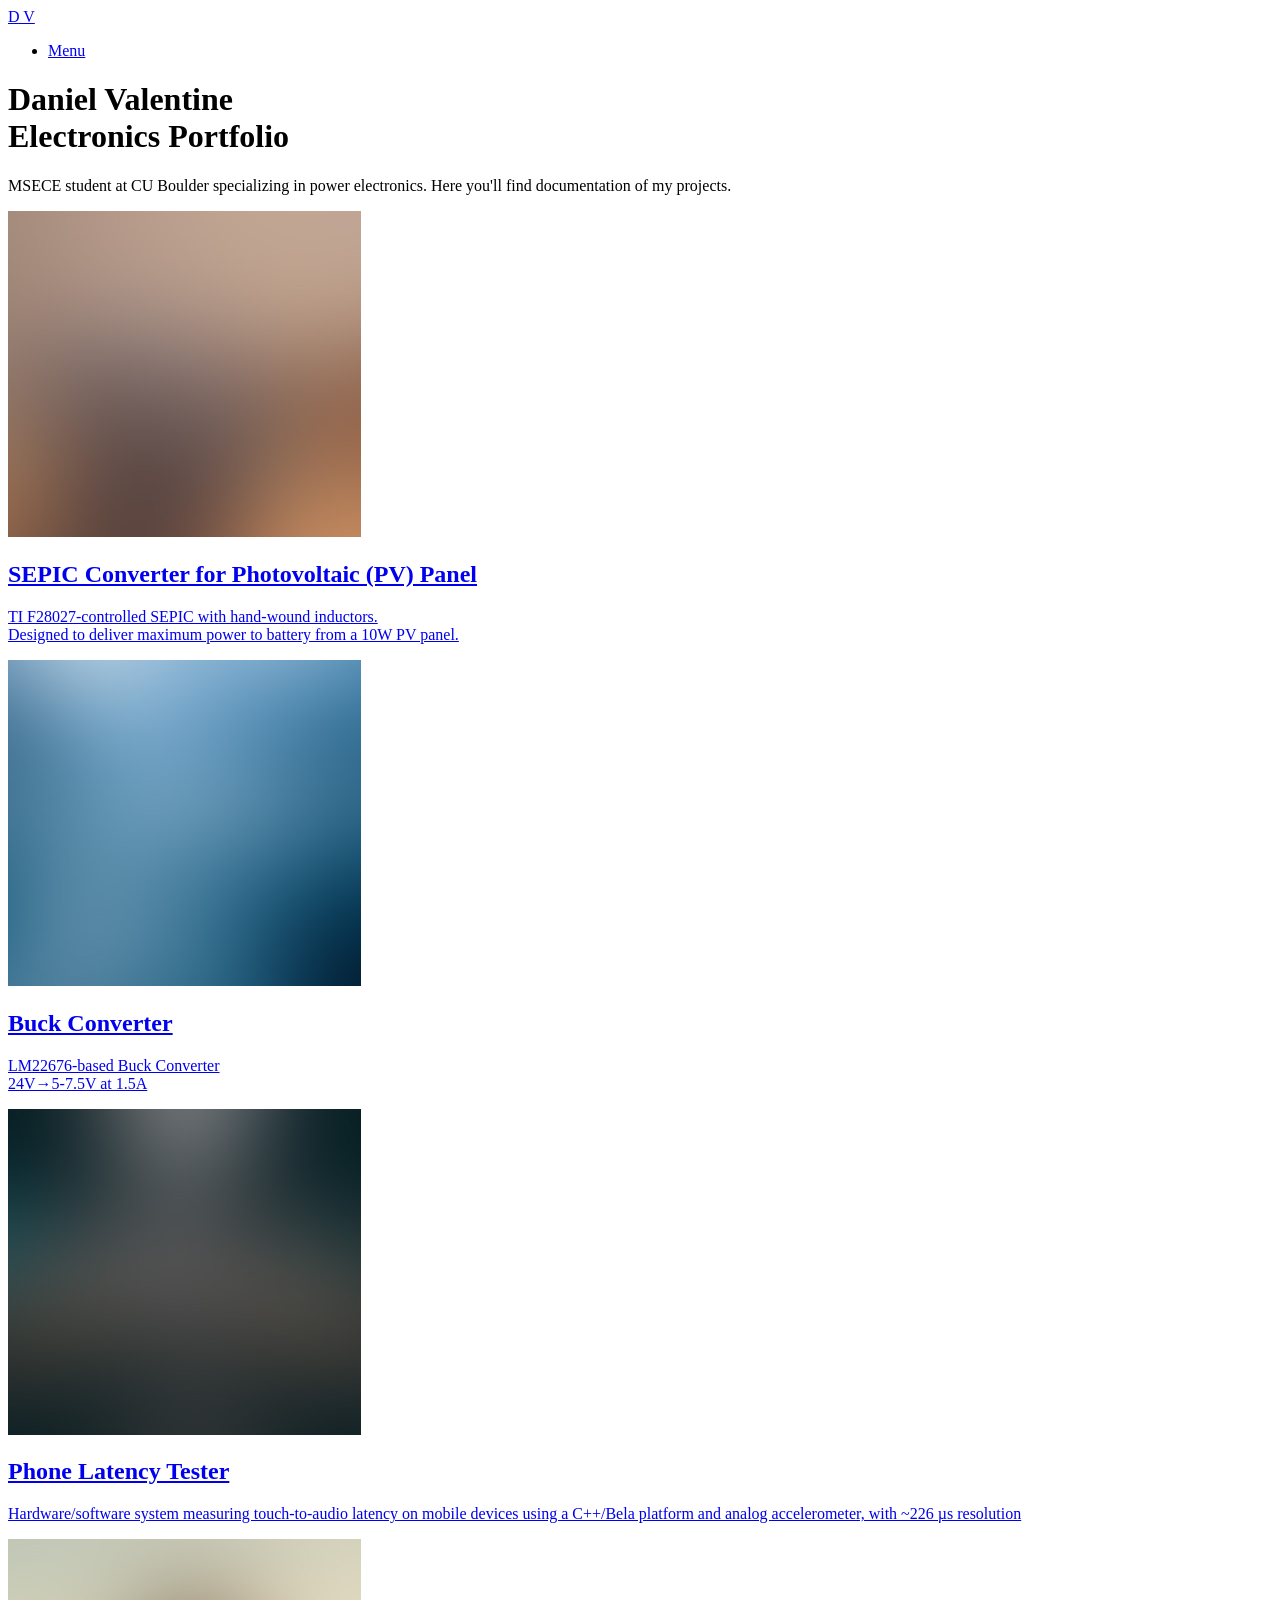
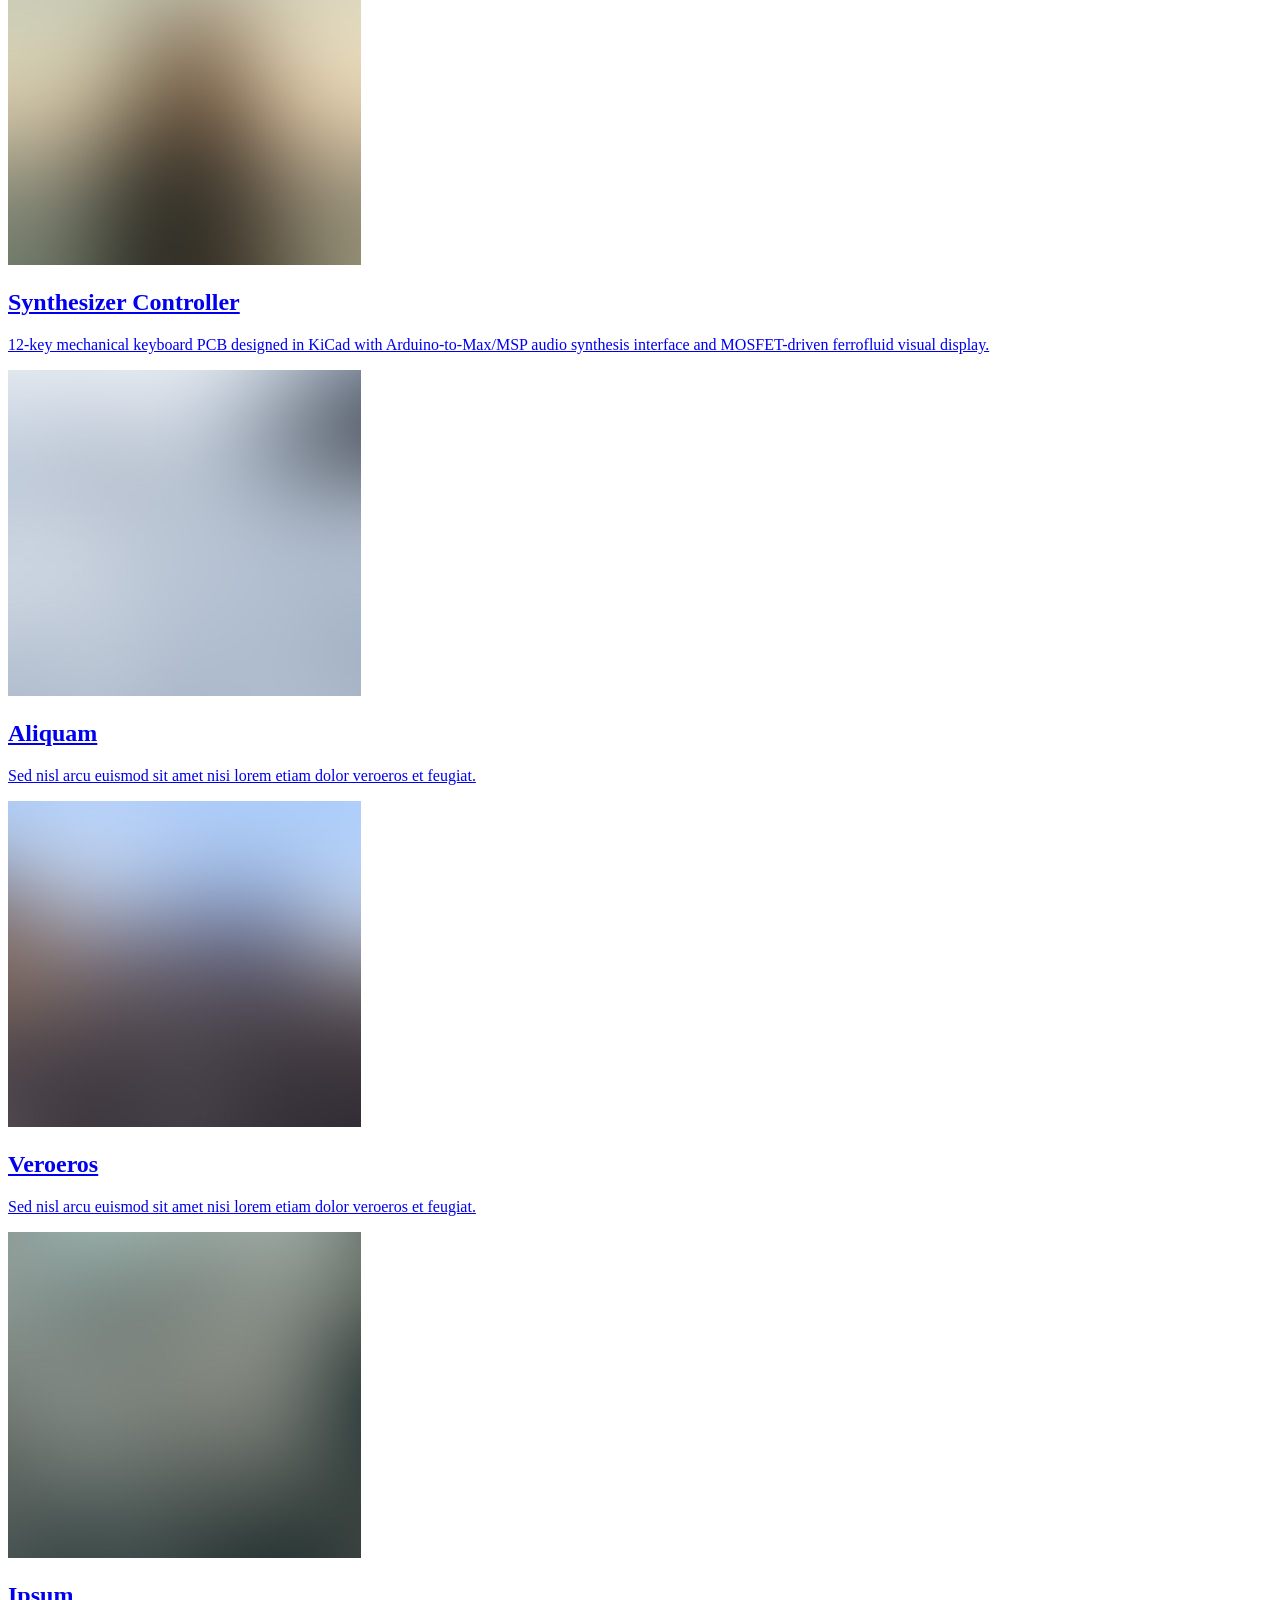
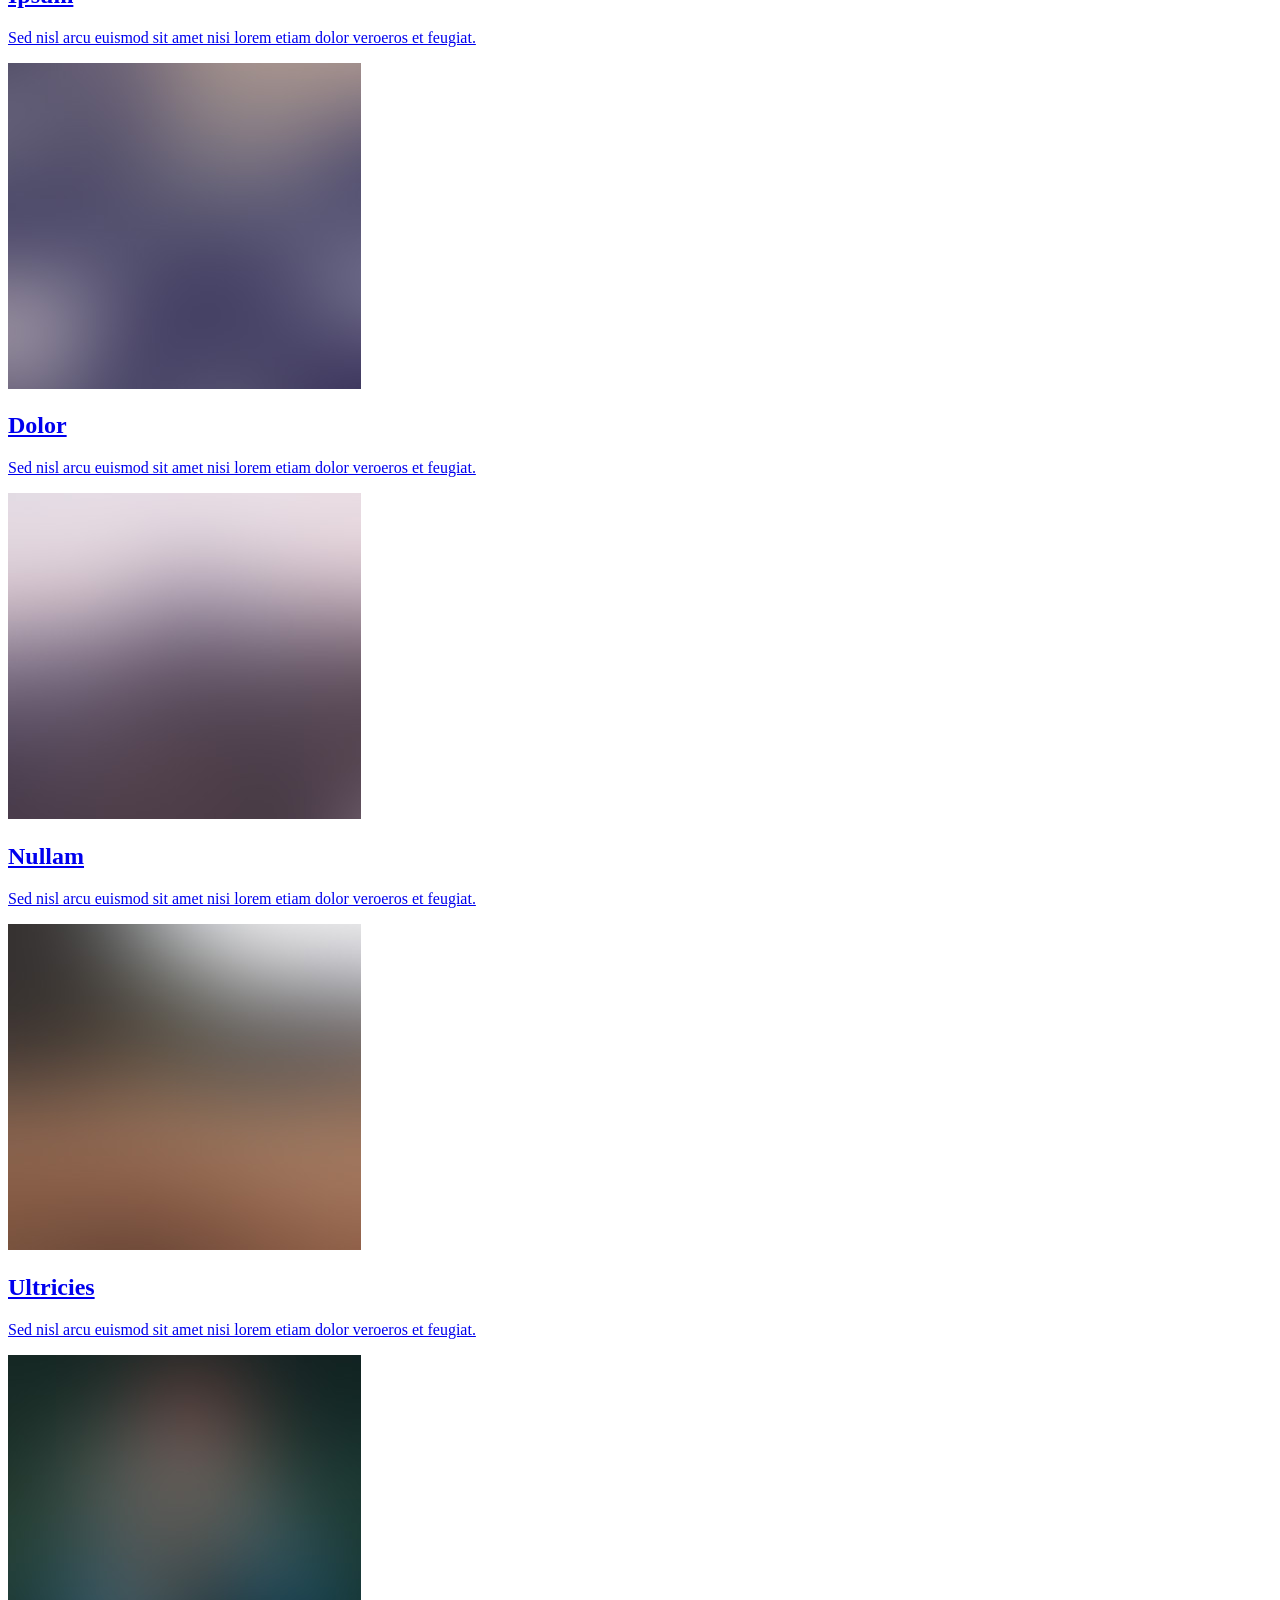
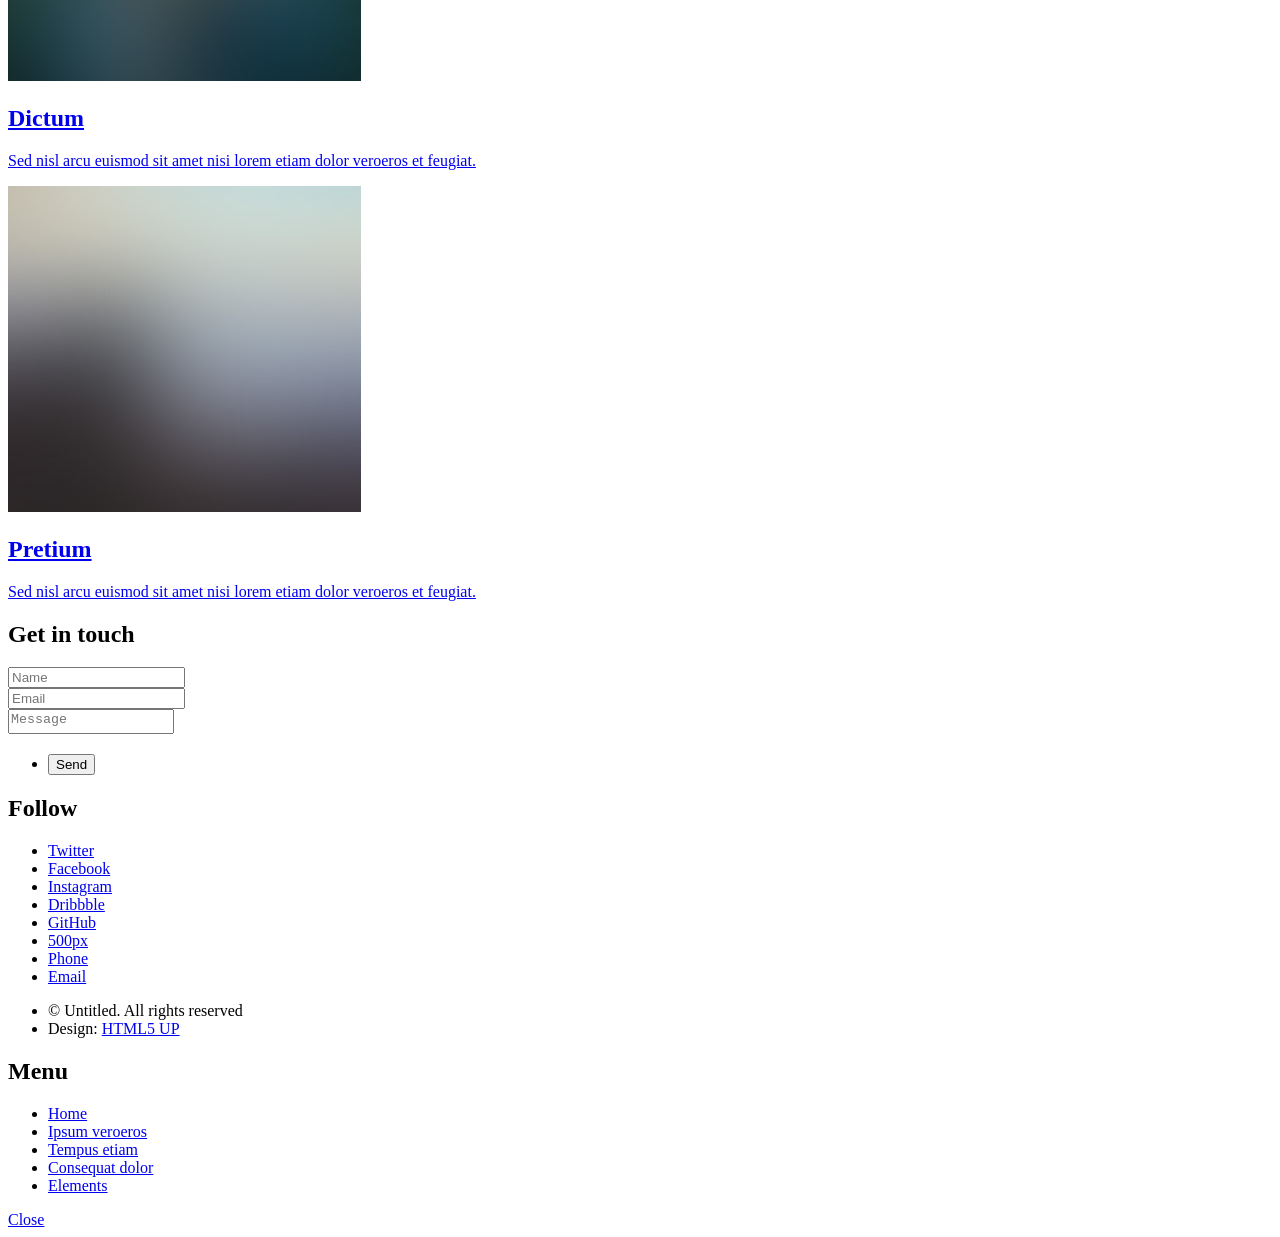
==== index.html @ 16a1fbe6 "Update index.html" ====
<!DOCTYPE HTML>
<!--
	Phantom by HTML5 UP
	html5up.net | @ajlkn
	Free for personal and commercial use under the CCA 3.0 license (html5up.net/license)
-->
<html>
	<head>
		<title>Daniel Valentine | Electronics Portfolio</title>
		<meta charset="utf-8" />
		<meta name="viewport" content="width=device-width, initial-scale=1, user-scalable=no" />
		<link rel="stylesheet" href="assets/css/main.css" />
		<noscript><link rel="stylesheet" href="assets/css/noscript.css" /></noscript>
	</head>
	<body class="is-preload">
		<!-- Wrapper -->
			<div id="wrapper">

				<!-- Header -->
					<header id="header">
						<div class="inner">

							<!-- Logo -->
								<a href="index.html" class="logo">
  									  <span class="title">D V</span>
								</a>
							<!-- Nav -->
								<nav>
									<ul>
										<li><a href="#menu">Menu</a></li>
									</ul>
								</nav>

						</div>
					</header>

				<!-- Menu -->
					<nav id="menu">
						<h2>Menu</h2>
						<ul>
							<li><a href="index.html">Home</a></li>
							<li><a href="generic.html">Ipsum veroeros</a></li>
							<li><a href="generic.html">Tempus etiam</a></li>
							<li><a href="generic.html">Consequat dolor</a></li>
							<li><a href="elements.html">Elements</a></li>
						</ul>
					</nav>

				<!-- Main -->
					<div id="main">
						<div class="inner">
							<header>
								<h1>Daniel Valentine <br />Electronics Portfolio</h1>
								<p>MSECE student at CU Boulder specializing in power electronics. Here you'll find documentation of my projects.</p>
							</header>
							<section class="tiles">
								<article class="style1">
									<span class="image">
										<img src="images/pic01.jpg" alt="" />
									</span>
									<a href="generic.html">
										<h2>SEPIC Converter for Photovoltaic (PV) Panel</h2>
										<div class="content">
											<p>TI F28027-controlled SEPIC with hand-wound inductors. <br />Designed to deliver maximum power to battery from a 10W PV panel.</p>
										</div>
									</a>
								</article>
								<article class="style2">
									<span class="image">
										<img src="images/pic02.jpg" alt="" />
									</span>
									<a href="sepic.html">
										<h2>Buck Converter</h2>
										<div class="content">
											<p>LM22676-based Buck Converter <br />24V→5-7.5V at 1.5A</p>
										</div>
									</a>
								</article>
								<article class="style3">
									<span class="image">
										<img src="images/pic03.jpg" alt="" />
									</span>
									<a href="generic.html">
										<h2>Phone Latency Tester</h2>
										<div class="content">
											<p>Hardware/software system measuring touch-to-audio latency on mobile devices using a C++/Bela platform and analog accelerometer, with ~226 µs resolution</p>
										</div>
									</a>
								</article>
								<article class="style4">
									<span class="image">
										<img src="images/pic04.jpg" alt="" />
									</span>
									<a href="generic.html">
										<h2>Synthesizer Controller</h2>
										<div class="content">
											<p>12-key mechanical keyboard PCB designed in KiCad with Arduino-to-Max/MSP audio synthesis interface and MOSFET-driven ferrofluid visual display.</p>
										</div>
									</a>
								</article>
								<article class="style5">
									<span class="image">
										<img src="images/pic05.jpg" alt="" />
									</span>
									<a href="generic.html">
										<h2>Aliquam</h2>
										<div class="content">
											<p>Sed nisl arcu euismod sit amet nisi lorem etiam dolor veroeros et feugiat.</p>
										</div>
									</a>
								</article>
								<article class="style6">
									<span class="image">
										<img src="images/pic06.jpg" alt="" />
									</span>
									<a href="generic.html">
										<h2>Veroeros</h2>
										<div class="content">
											<p>Sed nisl arcu euismod sit amet nisi lorem etiam dolor veroeros et feugiat.</p>
										</div>
									</a>
								</article>
								<article class="style2">
									<span class="image">
										<img src="images/pic07.jpg" alt="" />
									</span>
									<a href="generic.html">
										<h2>Ipsum</h2>
										<div class="content">
											<p>Sed nisl arcu euismod sit amet nisi lorem etiam dolor veroeros et feugiat.</p>
										</div>
									</a>
								</article>
								<article class="style3">
									<span class="image">
										<img src="images/pic08.jpg" alt="" />
									</span>
									<a href="generic.html">
										<h2>Dolor</h2>
										<div class="content">
											<p>Sed nisl arcu euismod sit amet nisi lorem etiam dolor veroeros et feugiat.</p>
										</div>
									</a>
								</article>
								<article class="style1">
									<span class="image">
										<img src="images/pic09.jpg" alt="" />
									</span>
									<a href="generic.html">
										<h2>Nullam</h2>
										<div class="content">
											<p>Sed nisl arcu euismod sit amet nisi lorem etiam dolor veroeros et feugiat.</p>
										</div>
									</a>
								</article>
								<article class="style5">
									<span class="image">
										<img src="images/pic10.jpg" alt="" />
									</span>
									<a href="generic.html">
										<h2>Ultricies</h2>
										<div class="content">
											<p>Sed nisl arcu euismod sit amet nisi lorem etiam dolor veroeros et feugiat.</p>
										</div>
									</a>
								</article>
								<article class="style6">
									<span class="image">
										<img src="images/pic11.jpg" alt="" />
									</span>
									<a href="generic.html">
										<h2>Dictum</h2>
										<div class="content">
											<p>Sed nisl arcu euismod sit amet nisi lorem etiam dolor veroeros et feugiat.</p>
										</div>
									</a>
								</article>
								<article class="style4">
									<span class="image">
										<img src="images/pic12.jpg" alt="" />
									</span>
									<a href="generic.html">
										<h2>Pretium</h2>
										<div class="content">
											<p>Sed nisl arcu euismod sit amet nisi lorem etiam dolor veroeros et feugiat.</p>
										</div>
									</a>
								</article>
							</section>
						</div>
					</div>

				<!-- Footer -->
					<footer id="footer">
						<div class="inner">
							<section>
								<h2>Get in touch</h2>
								<form method="post" action="#">
									<div class="fields">
										<div class="field half">
											<input type="text" name="name" id="name" placeholder="Name" />
										</div>
										<div class="field half">
											<input type="email" name="email" id="email" placeholder="Email" />
										</div>
										<div class="field">
											<textarea name="message" id="message" placeholder="Message"></textarea>
										</div>
									</div>
									<ul class="actions">
										<li><input type="submit" value="Send" class="primary" /></li>
									</ul>
								</form>
							</section>
							<section>
								<h2>Follow</h2>
								<ul class="icons">
									<li><a href="#" class="icon brands style2 fa-twitter"><span class="label">Twitter</span></a></li>
									<li><a href="#" class="icon brands style2 fa-facebook-f"><span class="label">Facebook</span></a></li>
									<li><a href="#" class="icon brands style2 fa-instagram"><span class="label">Instagram</span></a></li>
									<li><a href="#" class="icon brands style2 fa-dribbble"><span class="label">Dribbble</span></a></li>
									<li><a href="#" class="icon brands style2 fa-github"><span class="label">GitHub</span></a></li>
									<li><a href="#" class="icon brands style2 fa-500px"><span class="label">500px</span></a></li>
									<li><a href="#" class="icon solid style2 fa-phone"><span class="label">Phone</span></a></li>
									<li><a href="#" class="icon solid style2 fa-envelope"><span class="label">Email</span></a></li>
								</ul>
							</section>
							<ul class="copyright">
								<li>&copy; Untitled. All rights reserved</li><li>Design: <a href="http://html5up.net">HTML5 UP</a></li>
							</ul>
						</div>
					</footer>

			</div>

		<!-- Scripts -->
			<script src="assets/js/jquery.min.js"></script>
			<script src="assets/js/browser.min.js"></script>
			<script src="assets/js/breakpoints.min.js"></script>
			<script src="assets/js/util.js"></script>
			<script src="assets/js/main.js"></script>

	</body>
</html>
---- assets/css/main.css ----
@import url(fontawesome-all.min.css);
@import url("https://fonts.googleapis.com/css?family=Source+Sans+Pro:300,700,900");

/*
	Phantom by HTML5 UP
	html5up.net | @ajlkn
	Free for personal and commercial use under the CCA 3.0 license (html5up.net/license)
*/

html, body, div, span, applet, object,
iframe, h1, h2, h3, h4, h5, h6, p, blockquote,
pre, a, abbr, acronym, address, big, cite,
code, del, dfn, em, img, ins, kbd, q, s, samp,
small, strike, strong, sub, sup, tt, var, b,
u, i, center, dl, dt, dd, ol, ul, li, fieldset,
form, label, legend, table, caption, tbody,
tfoot, thead, tr, th, td, article, aside,
canvas, details, embed, figure, figcaption,
footer, header, hgroup, menu, nav, output, ruby,
section, summary, time, mark, audio, video {
	margin: 0;
	padding: 0;
	border: 0;
	font-size: 100%;
	font: inherit;
	vertical-align: baseline;}

article, aside, details, figcaption, figure,
footer, header, hgroup, menu, nav, section {
	display: block;}

body {
	line-height: 1;
}

ol, ul {
	list-style: none;
}

blockquote, q {
	quotes: none;
}

	blockquote:before, blockquote:after, q:before, q:after {
		content: '';
		content: none;
	}

table {
	border-collapse: collapse;
	border-spacing: 0;
}

body {
	-webkit-text-size-adjust: none;
}

mark {
	background-color: transparent;
	color: inherit;
}

input::-moz-focus-inner {
	border: 0;
	padding: 0;
}

input, select, textarea {
	-moz-appearance: none;
	-webkit-appearance: none;
	-ms-appearance: none;
	appearance: none;
}

/* Basic */

	@-ms-viewport {
		width: device-width;
	}

	body {
		-ms-overflow-style: scrollbar;
	}

	@media screen and (max-width: 480px) {

		html, body {
			min-width: 320px;
		}

	}

	html {
		box-sizing: border-box;
	}

	*, *:before, *:after {
		box-sizing: inherit;
	}

	body {
		background: #ffffff;
	}

		body.is-preload *, body.is-preload *:before, body.is-preload *:after {
			-moz-animation: none !important;
			-webkit-animation: none !important;
			-ms-animation: none !important;
			animation: none !important;
			-moz-transition: none !important;
			-webkit-transition: none !important;
			-ms-transition: none !important;
			transition: none !important;
		}

/* Type */

	body, input, select, textarea {
		color: #585858;
		font-family: "Source Sans Pro", Helvetica, sans-serif;
		font-size: 16pt;
		font-weight: 300;
		line-height: 1.75;
	}

		@media screen and (max-width: 1680px) {

			body, input, select, textarea {
				font-size: 14pt;
			}

		}

		@media screen and (max-width: 1280px) {

			body, input, select, textarea {
				font-size: 12pt;
			}

		}

	a {
		-moz-transition: border-bottom-color 0.2s ease, color 0.2s ease;
		-webkit-transition: border-bottom-color 0.2s ease, color 0.2s ease;
		-ms-transition: border-bottom-color 0.2s ease, color 0.2s ease;
		transition: border-bottom-color 0.2s ease, color 0.2s ease;
		text-decoration: none;
		color: #585858;
		border-bottom: dotted 1px rgba(88, 88, 88, 0.5);
	}

		a:hover {
			border-bottom-color: transparent;
			color: #f2849e !important;
		}

	strong, b {
		font-weight: 900;
	}

	em, i {
		font-style: italic;
	}

	p {
		margin: 0 0 2em 0;
	}

	h1 {
		font-size: 2.75em;
		font-weight: 700;
		line-height: 1.3;
		margin: 0 0 1em 0;
		letter-spacing: -0.035em;
	}

		h1 a {
			color: inherit;
		}

		@media screen and (max-width: 736px) {

			h1 {
				font-size: 2em;
				margin: 0 0 1em 0;
			}

		}

		@media screen and (max-width: 360px) {

			h1 {
				font-size: 1.75em;
			}

		}

	h2, h3, h4, h5, h6 {
		font-weight: 900;
		line-height: 1.5;
		margin: 0 0 2em 0;
		text-transform: uppercase;
		letter-spacing: 0.35em;
	}

		h2 a, h3 a, h4 a, h5 a, h6 a {
			color: inherit;
		}

	h2 {
		font-size: 1.1em;
	}

	h3 {
		font-size: 1em;
	}

	h4 {
		font-size: 0.8em;
	}

	h5 {
		font-size: 0.8em;
	}

	h6 {
		font-size: 0.8em;
	}

	@media screen and (max-width: 980px) {

		h1 br, h2 br, h3 br, h4 br, h5 br, h6 br {
			display: none;
		}

	}

	@media screen and (max-width: 736px) {

		h2 {
			font-size: 1em;
		}

		h3 {
			font-size: 0.8em;
		}

	}

	sub {
		font-size: 0.8em;
		position: relative;
		top: 0.5em;
	}

	sup {
		font-size: 0.8em;
		position: relative;
		top: -0.5em;
	}

	blockquote {
		border-left: solid 4px #c9c9c9;
		font-style: italic;
		margin: 0 0 2em 0;
		padding: 0.5em 0 0.5em 2em;
	}

	code {
		background: rgba(144, 144, 144, 0.075);
		border-radius: 4px;
		border: solid 1px #c9c9c9;
		font-family: "Courier New", monospace;
		font-size: 0.9em;
		margin: 0 0.25em;
		padding: 0.25em 0.65em;
	}

	pre {
		-webkit-overflow-scrolling: touch;
		font-family: "Courier New", monospace;
		font-size: 0.9em;
		margin: 0 0 2em 0;
	}

		pre code {
			display: block;
			line-height: 1.75;
			padding: 1em 1.5em;
			overflow-x: auto;
		}

	hr {
		border: 0;
		border-bottom: solid 1px #c9c9c9;
		margin: 2em 0;
	}

		hr.major {
			margin: 3em 0;
		}

	.align-left {
		text-align: left;
	}

	.align-center {
		text-align: center;
	}

	.align-right {
		text-align: right;
	}

/* Row */

	.row {
		display: flex;
		flex-wrap: wrap;
		box-sizing: border-box;
		align-items: stretch;
	}

		.row > * {
			box-sizing: border-box;
		}

		.row.gtr-uniform > * > :last-child {
			margin-bottom: 0;
		}

		.row.aln-left {
			justify-content: flex-start;
		}

		.row.aln-center {
			justify-content: center;
		}

		.row.aln-right {
			justify-content: flex-end;
		}

		.row.aln-top {
			align-items: flex-start;
		}

		.row.aln-middle {
			align-items: center;
		}

		.row.aln-bottom {
			align-items: flex-end;
		}

		.row > .imp {
			order: -1;
		}

		.row > .col-1 {
			width: 8.33333%;
		}

		.row > .off-1 {
			margin-left: 8.33333%;
		}

		.row > .col-2 {
			width: 16.66667%;
		}

		.row > .off-2 {
			margin-left: 16.66667%;
		}

		.row > .col-3 {
			width: 25%;
		}

		.row > .off-3 {
			margin-left: 25%;
		}

		.row > .col-4 {
			width: 33.33333%;
		}

		.row > .off-4 {
			margin-left: 33.33333%;
		}

		.row > .col-5 {
			width: 41.66667%;
		}

		.row > .off-5 {
			margin-left: 41.66667%;
		}

		.row > .col-6 {
			width: 50%;
		}

		.row > .off-6 {
			margin-left: 50%;
		}

		.row > .col-7 {
			width: 58.33333%;
		}

		.row > .off-7 {
			margin-left: 58.33333%;
		}

		.row > .col-8 {
			width: 66.66667%;
		}

		.row > .off-8 {
			margin-left: 66.66667%;
		}

		.row > .col-9 {
			width: 75%;
		}

		.row > .off-9 {
			margin-left: 75%;
		}

		.row > .col-10 {
			width: 83.33333%;
		}

		.row > .off-10 {
			margin-left: 83.33333%;
		}

		.row > .col-11 {
			width: 91.66667%;
		}

		.row > .off-11 {
			margin-left: 91.66667%;
		}

		.row > .col-12 {
			width: 100%;
		}

		.row > .off-12 {
			margin-left: 100%;
		}

		.row.gtr-0 {
			margin-top: 0;
			margin-left: 0em;
		}

			.row.gtr-0 > * {
				padding: 0 0 0 0em;
			}

			.row.gtr-0.gtr-uniform {
				margin-top: 0em;
			}

				.row.gtr-0.gtr-uniform > * {
					padding-top: 0em;
				}

		.row.gtr-25 {
			margin-top: 0;
			margin-left: -0.5em;
		}

			.row.gtr-25 > * {
				padding: 0 0 0 0.5em;
			}

			.row.gtr-25.gtr-uniform {
				margin-top: -0.5em;
			}

				.row.gtr-25.gtr-uniform > * {
					padding-top: 0.5em;
				}

		.row.gtr-50 {
			margin-top: 0;
			margin-left: -1em;
		}

			.row.gtr-50 > * {
				padding: 0 0 0 1em;
			}

			.row.gtr-50.gtr-uniform {
				margin-top: -1em;
			}

				.row.gtr-50.gtr-uniform > * {
					padding-top: 1em;
				}

		.row {
			margin-top: 0;
			margin-left: -2em;
		}

			.row > * {
				padding: 0 0 0 2em;
			}

			.row.gtr-uniform {
				margin-top: -2em;
			}

				.row.gtr-uniform > * {
					padding-top: 2em;
				}

		.row.gtr-150 {
			margin-top: 0;
			margin-left: -3em;
		}

			.row.gtr-150 > * {
				padding: 0 0 0 3em;
			}

			.row.gtr-150.gtr-uniform {
				margin-top: -3em;
			}

				.row.gtr-150.gtr-uniform > * {
					padding-top: 3em;
				}

		.row.gtr-200 {
			margin-top: 0;
			margin-left: -4em;
		}

			.row.gtr-200 > * {
				padding: 0 0 0 4em;
			}

			.row.gtr-200.gtr-uniform {
				margin-top: -4em;
			}

				.row.gtr-200.gtr-uniform > * {
					padding-top: 4em;
				}

		@media screen and (max-width: 1680px) {

			.row {
				display: flex;
				flex-wrap: wrap;
				box-sizing: border-box;
				align-items: stretch;
			}

				.row > * {
					box-sizing: border-box;
				}

				.row.gtr-uniform > * > :last-child {
					margin-bottom: 0;
				}

				.row.aln-left {
					justify-content: flex-start;
				}

				.row.aln-center {
					justify-content: center;
				}

				.row.aln-right {
					justify-content: flex-end;
				}

				.row.aln-top {
					align-items: flex-start;
				}

				.row.aln-middle {
					align-items: center;
				}

				.row.aln-bottom {
					align-items: flex-end;
				}

				.row > .imp-xlarge {
					order: -1;
				}

				.row > .col-1-xlarge {
					width: 8.33333%;
				}

				.row > .off-1-xlarge {
					margin-left: 8.33333%;
				}

				.row > .col-2-xlarge {
					width: 16.66667%;
				}

				.row > .off-2-xlarge {
					margin-left: 16.66667%;
				}

				.row > .col-3-xlarge {
					width: 25%;
				}

				.row > .off-3-xlarge {
					margin-left: 25%;
				}

				.row > .col-4-xlarge {
					width: 33.33333%;
				}

				.row > .off-4-xlarge {
					margin-left: 33.33333%;
				}

				.row > .col-5-xlarge {
					width: 41.66667%;
				}

				.row > .off-5-xlarge {
					margin-left: 41.66667%;
				}

				.row > .col-6-xlarge {
					width: 50%;
				}

				.row > .off-6-xlarge {
					margin-left: 50%;
				}

				.row > .col-7-xlarge {
					width: 58.33333%;
				}

				.row > .off-7-xlarge {
					margin-left: 58.33333%;
				}

				.row > .col-8-xlarge {
					width: 66.66667%;
				}

				.row > .off-8-xlarge {
					margin-left: 66.66667%;
				}

				.row > .col-9-xlarge {
					width: 75%;
				}

				.row > .off-9-xlarge {
					margin-left: 75%;
				}

				.row > .col-10-xlarge {
					width: 83.33333%;
				}

				.row > .off-10-xlarge {
					margin-left: 83.33333%;
				}

				.row > .col-11-xlarge {
					width: 91.66667%;
				}

				.row > .off-11-xlarge {
					margin-left: 91.66667%;
				}

				.row > .col-12-xlarge {
					width: 100%;
				}

				.row > .off-12-xlarge {
					margin-left: 100%;
				}

				.row.gtr-0 {
					margin-top: 0;
					margin-left: 0em;
				}

					.row.gtr-0 > * {
						padding: 0 0 0 0em;
					}

					.row.gtr-0.gtr-uniform {
						margin-top: 0em;
					}

						.row.gtr-0.gtr-uniform > * {
							padding-top: 0em;
						}

				.row.gtr-25 {
					margin-top: 0;
					margin-left: -0.5em;
				}

					.row.gtr-25 > * {
						padding: 0 0 0 0.5em;
					}

					.row.gtr-25.gtr-uniform {
						margin-top: -0.5em;
					}

						.row.gtr-25.gtr-uniform > * {
							padding-top: 0.5em;
						}

				.row.gtr-50 {
					margin-top: 0;
					margin-left: -1em;
				}

					.row.gtr-50 > * {
						padding: 0 0 0 1em;
					}

					.row.gtr-50.gtr-uniform {
						margin-top: -1em;
					}

						.row.gtr-50.gtr-uniform > * {
							padding-top: 1em;
						}

				.row {
					margin-top: 0;
					margin-left: -2em;
				}

					.row > * {
						padding: 0 0 0 2em;
					}

					.row.gtr-uniform {
						margin-top: -2em;
					}

						.row.gtr-uniform > * {
							padding-top: 2em;
						}

				.row.gtr-150 {
					margin-top: 0;
					margin-left: -3em;
				}

					.row.gtr-150 > * {
						padding: 0 0 0 3em;
					}

					.row.gtr-150.gtr-uniform {
						margin-top: -3em;
					}

						.row.gtr-150.gtr-uniform > * {
							padding-top: 3em;
						}

				.row.gtr-200 {
					margin-top: 0;
					margin-left: -4em;
				}

					.row.gtr-200 > * {
						padding: 0 0 0 4em;
					}

					.row.gtr-200.gtr-uniform {
						margin-top: -4em;
					}

						.row.gtr-200.gtr-uniform > * {
							padding-top: 4em;
						}

		}

		@media screen and (max-width: 1280px) {

			.row {
				display: flex;
				flex-wrap: wrap;
				box-sizing: border-box;
				align-items: stretch;
			}

				.row > * {
					box-sizing: border-box;
				}

				.row.gtr-uniform > * > :last-child {
					margin-bottom: 0;
				}

				.row.aln-left {
					justify-content: flex-start;
				}

				.row.aln-center {
					justify-content: center;
				}

				.row.aln-right {
					justify-content: flex-end;
				}

				.row.aln-top {
					align-items: flex-start;
				}

				.row.aln-middle {
					align-items: center;
				}

				.row.aln-bottom {
					align-items: flex-end;
				}

				.row > .imp-large {
					order: -1;
				}

				.row > .col-1-large {
					width: 8.33333%;
				}

				.row > .off-1-large {
					margin-left: 8.33333%;
				}

				.row > .col-2-large {
					width: 16.66667%;
				}

				.row > .off-2-large {
					margin-left: 16.66667%;
				}

				.row > .col-3-large {
					width: 25%;
				}

				.row > .off-3-large {
					margin-left: 25%;
				}

				.row > .col-4-large {
					width: 33.33333%;
				}

				.row > .off-4-large {
					margin-left: 33.33333%;
				}

				.row > .col-5-large {
					width: 41.66667%;
				}

				.row > .off-5-large {
					margin-left: 41.66667%;
				}

				.row > .col-6-large {
					width: 50%;
				}

				.row > .off-6-large {
					margin-left: 50%;
				}

				.row > .col-7-large {
					width: 58.33333%;
				}

				.row > .off-7-large {
					margin-left: 58.33333%;
				}

				.row > .col-8-large {
					width: 66.66667%;
				}

				.row > .off-8-large {
					margin-left: 66.66667%;
				}

				.row > .col-9-large {
					width: 75%;
				}

				.row > .off-9-large {
					margin-left: 75%;
				}

				.row > .col-10-large {
					width: 83.33333%;
				}

				.row > .off-10-large {
					margin-left: 83.33333%;
				}

				.row > .col-11-large {
					width: 91.66667%;
				}

				.row > .off-11-large {
					margin-left: 91.66667%;
				}

				.row > .col-12-large {
					width: 100%;
				}

				.row > .off-12-large {
					margin-left: 100%;
				}

				.row.gtr-0 {
					margin-top: 0;
					margin-left: 0em;
				}

					.row.gtr-0 > * {
						padding: 0 0 0 0em;
					}

					.row.gtr-0.gtr-uniform {
						margin-top: 0em;
					}

						.row.gtr-0.gtr-uniform > * {
							padding-top: 0em;
						}

				.row.gtr-25 {
					margin-top: 0;
					margin-left: -0.5em;
				}

					.row.gtr-25 > * {
						padding: 0 0 0 0.5em;
					}

					.row.gtr-25.gtr-uniform {
						margin-top: -0.5em;
					}

						.row.gtr-25.gtr-uniform > * {
							padding-top: 0.5em;
						}

				.row.gtr-50 {
					margin-top: 0;
					margin-left: -1em;
				}

					.row.gtr-50 > * {
						padding: 0 0 0 1em;
					}

					.row.gtr-50.gtr-uniform {
						margin-top: -1em;
					}

						.row.gtr-50.gtr-uniform > * {
							padding-top: 1em;
						}

				.row {
					margin-top: 0;
					margin-left: -2em;
				}

					.row > * {
						padding: 0 0 0 2em;
					}

					.row.gtr-uniform {
						margin-top: -2em;
					}

						.row.gtr-uniform > * {
							padding-top: 2em;
						}

				.row.gtr-150 {
					margin-top: 0;
					margin-left: -3em;
				}

					.row.gtr-150 > * {
						padding: 0 0 0 3em;
					}

					.row.gtr-150.gtr-uniform {
						margin-top: -3em;
					}

						.row.gtr-150.gtr-uniform > * {
							padding-top: 3em;
						}

				.row.gtr-200 {
					margin-top: 0;
					margin-left: -4em;
				}

					.row.gtr-200 > * {
						padding: 0 0 0 4em;
					}

					.row.gtr-200.gtr-uniform {
						margin-top: -4em;
					}

						.row.gtr-200.gtr-uniform > * {
							padding-top: 4em;
						}

		}

		@media screen and (max-width: 980px) {

			.row {
				display: flex;
				flex-wrap: wrap;
				box-sizing: border-box;
				align-items: stretch;
			}

				.row > * {
					box-sizing: border-box;
				}

				.row.gtr-uniform > * > :last-child {
					margin-bottom: 0;
				}

				.row.aln-left {
					justify-content: flex-start;
				}

				.row.aln-center {
					justify-content: center;
				}

				.row.aln-right {
					justify-content: flex-end;
				}

				.row.aln-top {
					align-items: flex-start;
				}

				.row.aln-middle {
					align-items: center;
				}

				.row.aln-bottom {
					align-items: flex-end;
				}

				.row > .imp-medium {
					order: -1;
				}

				.row > .col-1-medium {
					width: 8.33333%;
				}

				.row > .off-1-medium {
					margin-left: 8.33333%;
				}

				.row > .col-2-medium {
					width: 16.66667%;
				}

				.row > .off-2-medium {
					margin-left: 16.66667%;
				}

				.row > .col-3-medium {
					width: 25%;
				}

				.row > .off-3-medium {
					margin-left: 25%;
				}

				.row > .col-4-medium {
					width: 33.33333%;
				}

				.row > .off-4-medium {
					margin-left: 33.33333%;
				}

				.row > .col-5-medium {
					width: 41.66667%;
				}

				.row > .off-5-medium {
					margin-left: 41.66667%;
				}

				.row > .col-6-medium {
					width: 50%;
				}

				.row > .off-6-medium {
					margin-left: 50%;
				}

				.row > .col-7-medium {
					width: 58.33333%;
				}

				.row > .off-7-medium {
					margin-left: 58.33333%;
				}

				.row > .col-8-medium {
					width: 66.66667%;
				}

				.row > .off-8-medium {
					margin-left: 66.66667%;
				}

				.row > .col-9-medium {
					width: 75%;
				}

				.row > .off-9-medium {
					margin-left: 75%;
				}

				.row > .col-10-medium {
					width: 83.33333%;
				}

				.row > .off-10-medium {
					margin-left: 83.33333%;
				}

				.row > .col-11-medium {
					width: 91.66667%;
				}

				.row > .off-11-medium {
					margin-left: 91.66667%;
				}

				.row > .col-12-medium {
					width: 100%;
				}

				.row > .off-12-medium {
					margin-left: 100%;
				}

				.row.gtr-0 {
					margin-top: 0;
					margin-left: 0em;
				}

					.row.gtr-0 > * {
						padding: 0 0 0 0em;
					}

					.row.gtr-0.gtr-uniform {
						margin-top: 0em;
					}

						.row.gtr-0.gtr-uniform > * {
							padding-top: 0em;
						}

				.row.gtr-25 {
					margin-top: 0;
					margin-left: -0.375em;
				}

					.row.gtr-25 > * {
						padding: 0 0 0 0.375em;
					}

					.row.gtr-25.gtr-uniform {
						margin-top: -0.375em;
					}

						.row.gtr-25.gtr-uniform > * {
							padding-top: 0.375em;
						}

				.row.gtr-50 {
					margin-top: 0;
					margin-left: -0.75em;
				}

					.row.gtr-50 > * {
						padding: 0 0 0 0.75em;
					}

					.row.gtr-50.gtr-uniform {
						margin-top: -0.75em;
					}

						.row.gtr-50.gtr-uniform > * {
							padding-top: 0.75em;
						}

				.row {
					margin-top: 0;
					margin-left: -1.5em;
				}

					.row > * {
						padding: 0 0 0 1.5em;
					}

					.row.gtr-uniform {
						margin-top: -1.5em;
					}

						.row.gtr-uniform > * {
							padding-top: 1.5em;
						}

				.row.gtr-150 {
					margin-top: 0;
					margin-left: -2.25em;
				}

					.row.gtr-150 > * {
						padding: 0 0 0 2.25em;
					}

					.row.gtr-150.gtr-uniform {
						margin-top: -2.25em;
					}

						.row.gtr-150.gtr-uniform > * {
							padding-top: 2.25em;
						}

				.row.gtr-200 {
					margin-top: 0;
					margin-left: -3em;
				}

					.row.gtr-200 > * {
						padding: 0 0 0 3em;
					}

					.row.gtr-200.gtr-uniform {
						margin-top: -3em;
					}

						.row.gtr-200.gtr-uniform > * {
							padding-top: 3em;
						}

		}

		@media screen and (max-width: 736px) {

			.row {
				display: flex;
				flex-wrap: wrap;
				box-sizing: border-box;
				align-items: stretch;
			}

				.row > * {
					box-sizing: border-box;
				}

				.row.gtr-uniform > * > :last-child {
					margin-bottom: 0;
				}

				.row.aln-left {
					justify-content: flex-start;
				}

				.row.aln-center {
					justify-content: center;
				}

				.row.aln-right {
					justify-content: flex-end;
				}

				.row.aln-top {
					align-items: flex-start;
				}

				.row.aln-middle {
					align-items: center;
				}

				.row.aln-bottom {
					align-items: flex-end;
				}

				.row > .imp-small {
					order: -1;
				}

				.row > .col-1-small {
					width: 8.33333%;
				}

				.row > .off-1-small {
					margin-left: 8.33333%;
				}

				.row > .col-2-small {
					width: 16.66667%;
				}

				.row > .off-2-small {
					margin-left: 16.66667%;
				}

				.row > .col-3-small {
					width: 25%;
				}

				.row > .off-3-small {
					margin-left: 25%;
				}

				.row > .col-4-small {
					width: 33.33333%;
				}

				.row > .off-4-small {
					margin-left: 33.33333%;
				}

				.row > .col-5-small {
					width: 41.66667%;
				}

				.row > .off-5-small {
					margin-left: 41.66667%;
				}

				.row > .col-6-small {
					width: 50%;
				}

				.row > .off-6-small {
					margin-left: 50%;
				}

				.row > .col-7-small {
					width: 58.33333%;
				}

				.row > .off-7-small {
					margin-left: 58.33333%;
				}

				.row > .col-8-small {
					width: 66.66667%;
				}

				.row > .off-8-small {
					margin-left: 66.66667%;
				}

				.row > .col-9-small {
					width: 75%;
				}

				.row > .off-9-small {
					margin-left: 75%;
				}

				.row > .col-10-small {
					width: 83.33333%;
				}

				.row > .off-10-small {
					margin-left: 83.33333%;
				}

				.row > .col-11-small {
					width: 91.66667%;
				}

				.row > .off-11-small {
					margin-left: 91.66667%;
				}

				.row > .col-12-small {
					width: 100%;
				}

				.row > .off-12-small {
					margin-left: 100%;
				}

				.row.gtr-0 {
					margin-top: 0;
					margin-left: 0em;
				}

					.row.gtr-0 > * {
						padding: 0 0 0 0em;
					}

					.row.gtr-0.gtr-uniform {
						margin-top: 0em;
					}

						.row.gtr-0.gtr-uniform > * {
							padding-top: 0em;
						}

				.row.gtr-25 {
					margin-top: 0;
					margin-left: -0.25em;
				}

					.row.gtr-25 > * {
						padding: 0 0 0 0.25em;
					}

					.row.gtr-25.gtr-uniform {
						margin-top: -0.25em;
					}

						.row.gtr-25.gtr-uniform > * {
							padding-top: 0.25em;
						}

				.row.gtr-50 {
					margin-top: 0;
					margin-left: -0.5em;
				}

					.row.gtr-50 > * {
						padding: 0 0 0 0.5em;
					}

					.row.gtr-50.gtr-uniform {
						margin-top: -0.5em;
					}

						.row.gtr-50.gtr-uniform > * {
							padding-top: 0.5em;
						}

				.row {
					margin-top: 0;
					margin-left: -1em;
				}

					.row > * {
						padding: 0 0 0 1em;
					}

					.row.gtr-uniform {
						margin-top: -1em;
					}

						.row.gtr-uniform > * {
							padding-top: 1em;
						}

				.row.gtr-150 {
					margin-top: 0;
					margin-left: -1.5em;
				}

					.row.gtr-150 > * {
						padding: 0 0 0 1.5em;
					}

					.row.gtr-150.gtr-uniform {
						margin-top: -1.5em;
					}

						.row.gtr-150.gtr-uniform > * {
							padding-top: 1.5em;
						}

				.row.gtr-200 {
					margin-top: 0;
					margin-left: -2em;
				}

					.row.gtr-200 > * {
						padding: 0 0 0 2em;
					}

					.row.gtr-200.gtr-uniform {
						margin-top: -2em;
					}

						.row.gtr-200.gtr-uniform > * {
							padding-top: 2em;
						}

		}

		@media screen and (max-width: 480px) {

			.row {
				display: flex;
				flex-wrap: wrap;
				box-sizing: border-box;
				align-items: stretch;
			}

				.row > * {
					box-sizing: border-box;
				}

				.row.gtr-uniform > * > :last-child {
					margin-bottom: 0;
				}

				.row.aln-left {
					justify-content: flex-start;
				}

				.row.aln-center {
					justify-content: center;
				}

				.row.aln-right {
					justify-content: flex-end;
				}

				.row.aln-top {
					align-items: flex-start;
				}

				.row.aln-middle {
					align-items: center;
				}

				.row.aln-bottom {
					align-items: flex-end;
				}

				.row > .imp-xsmall {
					order: -1;
				}

				.row > .col-1-xsmall {
					width: 8.33333%;
				}

				.row > .off-1-xsmall {
					margin-left: 8.33333%;
				}

				.row > .col-2-xsmall {
					width: 16.66667%;
				}

				.row > .off-2-xsmall {
					margin-left: 16.66667%;
				}

				.row > .col-3-xsmall {
					width: 25%;
				}

				.row > .off-3-xsmall {
					margin-left: 25%;
				}

				.row > .col-4-xsmall {
					width: 33.33333%;
				}

				.row > .off-4-xsmall {
					margin-left: 33.33333%;
				}

				.row > .col-5-xsmall {
					width: 41.66667%;
				}

				.row > .off-5-xsmall {
					margin-left: 41.66667%;
				}

				.row > .col-6-xsmall {
					width: 50%;
				}

				.row > .off-6-xsmall {
					margin-left: 50%;
				}

				.row > .col-7-xsmall {
					width: 58.33333%;
				}

				.row > .off-7-xsmall {
					margin-left: 58.33333%;
				}

				.row > .col-8-xsmall {
					width: 66.66667%;
				}

				.row > .off-8-xsmall {
					margin-left: 66.66667%;
				}

				.row > .col-9-xsmall {
					width: 75%;
				}

				.row > .off-9-xsmall {
					margin-left: 75%;
				}

				.row > .col-10-xsmall {
					width: 83.33333%;
				}

				.row > .off-10-xsmall {
					margin-left: 83.33333%;
				}

				.row > .col-11-xsmall {
					width: 91.66667%;
				}

				.row > .off-11-xsmall {
					margin-left: 91.66667%;
				}

				.row > .col-12-xsmall {
					width: 100%;
				}

				.row > .off-12-xsmall {
					margin-left: 100%;
				}

				.row.gtr-0 {
					margin-top: 0;
					margin-left: 0em;
				}

					.row.gtr-0 > * {
						padding: 0 0 0 0em;
					}

					.row.gtr-0.gtr-uniform {
						margin-top: 0em;
					}

						.row.gtr-0.gtr-uniform > * {
							padding-top: 0em;
						}

				.row.gtr-25 {
					margin-top: 0;
					margin-left: -0.25em;
				}

					.row.gtr-25 > * {
						padding: 0 0 0 0.25em;
					}

					.row.gtr-25.gtr-uniform {
						margin-top: -0.25em;
					}

						.row.gtr-25.gtr-uniform > * {
							padding-top: 0.25em;
						}

				.row.gtr-50 {
					margin-top: 0;
					margin-left: -0.5em;
				}

					.row.gtr-50 > * {
						padding: 0 0 0 0.5em;
					}

					.row.gtr-50.gtr-uniform {
						margin-top: -0.5em;
					}

						.row.gtr-50.gtr-uniform > * {
							padding-top: 0.5em;
						}

				.row {
					margin-top: 0;
					margin-left: -1em;
				}

					.row > * {
						padding: 0 0 0 1em;
					}

					.row.gtr-uniform {
						margin-top: -1em;
					}

						.row.gtr-uniform > * {
							padding-top: 1em;
						}

				.row.gtr-150 {
					margin-top: 0;
					margin-left: -1.5em;
				}

					.row.gtr-150 > * {
						padding: 0 0 0 1.5em;
					}

					.row.gtr-150.gtr-uniform {
						margin-top: -1.5em;
					}

						.row.gtr-150.gtr-uniform > * {
							padding-top: 1.5em;
						}

				.row.gtr-200 {
					margin-top: 0;
					margin-left: -2em;
				}

					.row.gtr-200 > * {
						padding: 0 0 0 2em;
					}

					.row.gtr-200.gtr-uniform {
						margin-top: -2em;
					}

						.row.gtr-200.gtr-uniform > * {
							padding-top: 2em;
						}

		}

/* Section/Article */

	section.special, article.special {
		text-align: center;
	}

	header p {
		margin-top: -1em;
	}

	@media screen and (max-width: 736px) {

		header p {
			margin-top: 0;
		}

	}

/* Icon */

	.icon {
		text-decoration: none;
		border-bottom: none;
		position: relative;
	}

		.icon:before {
			-moz-osx-font-smoothing: grayscale;
			-webkit-font-smoothing: antialiased;
			display: inline-block;
			font-style: normal;
			font-variant: normal;
			text-rendering: auto;
			line-height: 1;
			text-transform: none !important;
			font-family: 'Font Awesome 5 Free';
			font-weight: 400;
		}

		.icon > .label {
			display: none;
		}

		.icon:before {
			line-height: inherit;
		}

		.icon.solid:before {
			font-weight: 900;
		}

		.icon.brands:before {
			font-family: 'Font Awesome 5 Brands';
		}

		.icon.style2 {
			-moz-transition: background-color 0.2s ease-in-out, color 0.2s ease-in-out, border-color 0.2s ease-in-out;
			-webkit-transition: background-color 0.2s ease-in-out, color 0.2s ease-in-out, border-color 0.2s ease-in-out;
			-ms-transition: background-color 0.2s ease-in-out, color 0.2s ease-in-out, border-color 0.2s ease-in-out;
			transition: background-color 0.2s ease-in-out, color 0.2s ease-in-out, border-color 0.2s ease-in-out;
			background-color: transparent;
			border: solid 1px #c9c9c9;
			border-radius: 4px;
			width: 2.65em;
			height: 2.65em;
			display: inline-block;
			text-align: center;
			line-height: 2.65em;
			color: inherit;
		}

			.icon.style2:before {
				font-size: 1.1em;
			}

			.icon.style2:hover {
				color: #f2849e;
				border-color: #f2849e;
			}

			.icon.style2:active {
				background-color: rgba(242, 132, 158, 0.1);
			}

/* List */

	ol {
		list-style: decimal;
		margin: 0 0 2em 0;
		padding-left: 1.25em;
	}

		ol li {
			padding-left: 0.25em;
		}

	ul {
		list-style: disc;
		margin: 0 0 2em 0;
		padding-left: 1em;
	}

		ul li {
			padding-left: 0.5em;
		}

		ul.alt {
			list-style: none;
			padding-left: 0;
		}

			ul.alt li {
				border-top: solid 1px #c9c9c9;
				padding: 0.5em 0;
			}

				ul.alt li:first-child {
					border-top: 0;
					padding-top: 0;
				}

	dl {
		margin: 0 0 2em 0;
	}

		dl dt {
			display: block;
			font-weight: 900;
			margin: 0 0 1em 0;
		}

		dl dd {
			margin-left: 2em;
		}

/* Actions */

	ul.actions {
		display: -moz-flex;
		display: -webkit-flex;
		display: -ms-flex;
		display: flex;
		cursor: default;
		list-style: none;
		margin-left: -1em;
		padding-left: 0;
	}

		ul.actions li {
			padding: 0 0 0 1em;
			vertical-align: middle;
		}

		ul.actions.special {
			-moz-justify-content: center;
			-webkit-justify-content: center;
			-ms-justify-content: center;
			justify-content: center;
			width: 100%;
			margin-left: 0;
		}

			ul.actions.special li:first-child {
				padding-left: 0;
			}

		ul.actions.stacked {
			-moz-flex-direction: column;
			-webkit-flex-direction: column;
			-ms-flex-direction: column;
			flex-direction: column;
			margin-left: 0;
		}

			ul.actions.stacked li {
				padding: 1.3em 0 0 0;
			}

				ul.actions.stacked li:first-child {
					padding-top: 0;
				}

		ul.actions.fit {
			width: calc(100% + 1em);
		}

			ul.actions.fit li {
				-moz-flex-grow: 1;
				-webkit-flex-grow: 1;
				-ms-flex-grow: 1;
				flex-grow: 1;
				-moz-flex-shrink: 1;
				-webkit-flex-shrink: 1;
				-ms-flex-shrink: 1;
				flex-shrink: 1;
				width: 100%;
			}

				ul.actions.fit li > * {
					width: 100%;
				}

			ul.actions.fit.stacked {
				width: 100%;
			}

		@media screen and (max-width: 480px) {

			ul.actions:not(.fixed) {
				-moz-flex-direction: column;
				-webkit-flex-direction: column;
				-ms-flex-direction: column;
				flex-direction: column;
				margin-left: 0;
				width: 100% !important;
			}

				ul.actions:not(.fixed) li {
					-moz-flex-grow: 1;
					-webkit-flex-grow: 1;
					-ms-flex-grow: 1;
					flex-grow: 1;
					-moz-flex-shrink: 1;
					-webkit-flex-shrink: 1;
					-ms-flex-shrink: 1;
					flex-shrink: 1;
					padding: 1em 0 0 0;
					text-align: center;
					width: 100%;
				}

					ul.actions:not(.fixed) li > * {
						width: 100%;
					}

					ul.actions:not(.fixed) li:first-child {
						padding-top: 0;
					}

					ul.actions:not(.fixed) li input[type="submit"],
					ul.actions:not(.fixed) li input[type="reset"],
					ul.actions:not(.fixed) li input[type="button"],
					ul.actions:not(.fixed) li button,
					ul.actions:not(.fixed) li .button {
						width: 100%;
					}

						ul.actions:not(.fixed) li input[type="submit"].icon:before,
						ul.actions:not(.fixed) li input[type="reset"].icon:before,
						ul.actions:not(.fixed) li input[type="button"].icon:before,
						ul.actions:not(.fixed) li button.icon:before,
						ul.actions:not(.fixed) li .button.icon:before {
							margin-left: -0.5rem;
						}

		}

/* Icons */

	ul.icons {
		cursor: default;
		list-style: none;
		padding-left: 0;
		margin: -1em 0 2em -1em;
	}

		ul.icons li {
			display: inline-block;
			padding: 1em 0 0 1em;
		}

/* Form */

	form {
		margin: 0 0 2em 0;
		overflow-x: hidden;
	}

		form > :last-child {
			margin-bottom: 0;
		}

		form > .fields {
			display: -moz-flex;
			display: -webkit-flex;
			display: -ms-flex;
			display: flex;
			-moz-flex-wrap: wrap;
			-webkit-flex-wrap: wrap;
			-ms-flex-wrap: wrap;
			flex-wrap: wrap;
			width: calc(100% + 3em);
			margin: -1.5em 0 2em -1.5em;
		}

			form > .fields > .field {
				-moz-flex-grow: 0;
				-webkit-flex-grow: 0;
				-ms-flex-grow: 0;
				flex-grow: 0;
				-moz-flex-shrink: 0;
				-webkit-flex-shrink: 0;
				-ms-flex-shrink: 0;
				flex-shrink: 0;
				padding: 1.5em 0 0 1.5em;
				width: calc(100% - 1.5em);
			}

				form > .fields > .field.half {
					width: calc(50% - 0.75em);
				}

				form > .fields > .field.third {
					width: calc(100%/3 - 0.5em);
				}

				form > .fields > .field.quarter {
					width: calc(25% - 0.375em);
				}

		@media screen and (max-width: 480px) {

			form > .fields {
				width: calc(100% + 3em);
				margin: -1.5em 0 2em -1.5em;
			}

				form > .fields > .field {
					padding: 1.5em 0 0 1.5em;
					width: calc(100% - 1.5em);
				}

					form > .fields > .field.half {
						width: calc(100% - 1.5em);
					}

					form > .fields > .field.third {
						width: calc(100% - 1.5em);
					}

					form > .fields > .field.quarter {
						width: calc(100% - 1.5em);
					}

		}

	label {
		display: block;
		font-size: 0.9em;
		font-weight: 900;
		margin: 0 0 1em 0;
	}

	input[type="text"],
	input[type="password"],
	input[type="email"],
	input[type="tel"],
	select,
	textarea {
		-moz-appearance: none;
		-webkit-appearance: none;
		-ms-appearance: none;
		appearance: none;
		background-color: transparent;
		border: none;
		border-radius: 0;
		border-bottom: solid 1px #c9c9c9;
		color: inherit;
		display: block;
		outline: 0;
		padding: 0;
		text-decoration: none;
		width: 100%;
	}

		input[type="text"]:invalid,
		input[type="password"]:invalid,
		input[type="email"]:invalid,
		input[type="tel"]:invalid,
		select:invalid,
		textarea:invalid {
			box-shadow: none;
		}

		input[type="text"]:focus,
		input[type="password"]:focus,
		input[type="email"]:focus,
		input[type="tel"]:focus,
		select:focus,
		textarea:focus {
			border-bottom-color: #f2849e;
			box-shadow: inset 0 -1px 0 0 #f2849e;
		}

	select {
		background-image: url("data:image/svg+xml;charset=utf8,%3Csvg xmlns='http://www.w3.org/2000/svg' width='40' height='40' preserveAspectRatio='none' viewBox='0 0 40 40'%3E%3Cpath d='M9.4,12.3l10.4,10.4l10.4-10.4c0.2-0.2,0.5-0.4,0.9-0.4c0.3,0,0.6,0.1,0.9,0.4l3.3,3.3c0.2,0.2,0.4,0.5,0.4,0.9 c0,0.4-0.1,0.6-0.4,0.9L20.7,31.9c-0.2,0.2-0.5,0.4-0.9,0.4c-0.3,0-0.6-0.1-0.9-0.4L4.3,17.3c-0.2-0.2-0.4-0.5-0.4-0.9 c0-0.4,0.1-0.6,0.4-0.9l3.3-3.3c0.2-0.2,0.5-0.4,0.9-0.4S9.1,12.1,9.4,12.3z' fill='%23c9c9c9' /%3E%3C/svg%3E");
		background-size: 1.25rem;
		background-repeat: no-repeat;
		background-position: calc(100% - 1rem) center;
		height: 3em;
		padding-right: 3em;
		text-overflow: ellipsis;
	}

		select option {
			background: #ffffff;
		}

		select:focus::-ms-value {
			background-color: transparent;
		}

		select::-ms-expand {
			display: none;
		}

	input[type="text"],
	input[type="password"],
	input[type="email"],
	select {
		height: 3em;
	}

	textarea {
		padding: 0;
		min-height: 3.75em;
	}

	input[type="checkbox"],
	input[type="radio"] {
		-moz-appearance: none;
		-webkit-appearance: none;
		-ms-appearance: none;
		appearance: none;
		display: block;
		float: left;
		margin-right: -2em;
		opacity: 0;
		width: 1em;
		z-index: -1;
	}

		input[type="checkbox"] + label,
		input[type="radio"] + label {
			text-decoration: none;
			color: #585858;
			cursor: pointer;
			display: inline-block;
			font-size: 1em;
			font-weight: 300;
			padding-left: 2.55em;
			padding-right: 0.75em;
			position: relative;
		}

			input[type="checkbox"] + label:before,
			input[type="radio"] + label:before {
				-moz-osx-font-smoothing: grayscale;
				-webkit-font-smoothing: antialiased;
				display: inline-block;
				font-style: normal;
				font-variant: normal;
				text-rendering: auto;
				line-height: 1;
				text-transform: none !important;
				font-family: 'Font Awesome 5 Free';
				font-weight: 900;
			}

			input[type="checkbox"] + label:before,
			input[type="radio"] + label:before {
				border-radius: 4px;
				border: solid 1px #c9c9c9;
				content: '';
				display: inline-block;
				font-size: 0.8em;
				height: 2.25em;
				left: 0;
				line-height: 2.25em;
				position: absolute;
				text-align: center;
				top: 0;
				width: 2.25em;
			}

		input[type="checkbox"]:checked + label:before,
		input[type="radio"]:checked + label:before {
			background: #585858;
			border-color: #585858;
			color: #ffffff;
			content: '\f00c';
		}

		input[type="checkbox"]:focus + label:before,
		input[type="radio"]:focus + label:before {
			border-color: #f2849e;
			box-shadow: 0 0 0 1px #f2849e;
		}

	input[type="checkbox"] + label:before {
		border-radius: 4px;
	}

	input[type="radio"] + label:before {
		border-radius: 100%;
	}

/* Box */

	.box {
		border-radius: 4px;
		border: solid 1px #c9c9c9;
		margin-bottom: 2em;
		padding: 1.5em;
	}

		.box > :last-child,
		.box > :last-child > :last-child,
		.box > :last-child > :last-child > :last-child {
			margin-bottom: 0;
		}

		.box.alt {
			border: 0;
			border-radius: 0;
			padding: 0;
		}

/* Image */

	.image {
		border-radius: 4px;
		border: 0;
		display: inline-block;
		position: relative;
	}

		.image img {
			border-radius: 4px;
			display: block;
		}

		.image.left, .image.right {
			max-width: 40%;
		}

			.image.left img, .image.right img {
				width: 100%;
			}

		.image.left {
			float: left;
			padding: 0 1.5em 1em 0;
			top: 0.25em;
		}

		.image.right {
			float: right;
			padding: 0 0 1em 1.5em;
			top: 0.25em;
		}

		.image.fit {
			display: block;
			margin: 0 0 2em 0;
			width: 100%;
		}

			.image.fit img {
				width: 100%;
			}

		.image.main {
			display: block;
			margin: 0 0 3em 0;
			width: 100%;
		}

			.image.main img {
				width: 100%;
			}

			@media screen and (max-width: 736px) {

				.image.main {
					margin: 0 0 2em 0;
				}

			}

/* Table */

	.table-wrapper {
		-webkit-overflow-scrolling: touch;
		overflow-x: auto;
	}

	table {
		margin: 0 0 2em 0;
		width: 100%;
	}

		table tbody tr {
			border: solid 1px #c9c9c9;
			border-left: 0;
			border-right: 0;
		}

			table tbody tr:nth-child(2n + 1) {
				background-color: rgba(144, 144, 144, 0.075);
			}

		table td {
			padding: 0.75em 0.75em;
		}

		table th {
			font-size: 0.9em;
			font-weight: 900;
			padding: 0 0.75em 0.75em 0.75em;
			text-align: left;
		}

		table thead {
			border-bottom: solid 2px #c9c9c9;
		}

		table tfoot {
			border-top: solid 2px #c9c9c9;
		}

		table.alt {
			border-collapse: separate;
		}

			table.alt tbody tr td {
				border: solid 1px #c9c9c9;
				border-left-width: 0;
				border-top-width: 0;
			}

				table.alt tbody tr td:first-child {
					border-left-width: 1px;
				}

			table.alt tbody tr:first-child td {
				border-top-width: 1px;
			}

			table.alt thead {
				border-bottom: 0;
			}

			table.alt tfoot {
				border-top: 0;
			}

/* Button */

	input[type="submit"],
	input[type="reset"],
	input[type="button"],
	button,
	.button {
		-moz-appearance: none;
		-webkit-appearance: none;
		-ms-appearance: none;
		appearance: none;
		-moz-transition: background-color 0.2s ease-in-out, color 0.2s ease-in-out, box-shadow 0.2s ease-in-out;
		-webkit-transition: background-color 0.2s ease-in-out, color 0.2s ease-in-out, box-shadow 0.2s ease-in-out;
		-ms-transition: background-color 0.2s ease-in-out, color 0.2s ease-in-out, box-shadow 0.2s ease-in-out;
		transition: background-color 0.2s ease-in-out, color 0.2s ease-in-out, box-shadow 0.2s ease-in-out;
		background-color: transparent;
		border-radius: 4px;
		border: 0;
		box-shadow: inset 0 0 0 2px #585858;
		color: #585858 !important;
		cursor: pointer;
		display: inline-block;
		font-size: 0.8em;
		font-weight: 900;
		height: 3.5em;
		letter-spacing: 0.35em;
		line-height: 3.45em;
		overflow: hidden;
		padding: 0 1.25em 0 1.6em;
		text-align: center;
		text-decoration: none;
		text-overflow: ellipsis;
		text-transform: uppercase;
		white-space: nowrap;
	}

		input[type="submit"].icon:before,
		input[type="reset"].icon:before,
		input[type="button"].icon:before,
		button.icon:before,
		.button.icon:before {
			margin-right: 0.5em;
		}

		input[type="submit"].fit,
		input[type="reset"].fit,
		input[type="button"].fit,
		button.fit,
		.button.fit {
			width: 100%;
		}

		input[type="submit"]:hover,
		input[type="reset"]:hover,
		input[type="button"]:hover,
		button:hover,
		.button:hover {
			color: #f2849e !important;
			box-shadow: inset 0 0 0 2px #f2849e;
		}

		input[type="submit"]:active,
		input[type="reset"]:active,
		input[type="button"]:active,
		button:active,
		.button:active {
			background-color: rgba(242, 132, 158, 0.1);
		}

		input[type="submit"].small,
		input[type="reset"].small,
		input[type="button"].small,
		button.small,
		.button.small {
			font-size: 0.6em;
		}

		input[type="submit"].large,
		input[type="reset"].large,
		input[type="button"].large,
		button.large,
		.button.large {
			font-size: 1em;
		}

		input[type="submit"].primary,
		input[type="reset"].primary,
		input[type="button"].primary,
		button.primary,
		.button.primary {
			box-shadow: none;
			background-color: #585858;
			color: #ffffff !important;
		}

			input[type="submit"].primary:hover,
			input[type="reset"].primary:hover,
			input[type="button"].primary:hover,
			button.primary:hover,
			.button.primary:hover {
				background-color: #f2849e;
			}

			input[type="submit"].primary:active,
			input[type="reset"].primary:active,
			input[type="button"].primary:active,
			button.primary:active,
			.button.primary:active {
				background-color: #ee5f81;
			}

		input[type="submit"].disabled, input[type="submit"]:disabled,
		input[type="reset"].disabled,
		input[type="reset"]:disabled,
		input[type="button"].disabled,
		input[type="button"]:disabled,
		button.disabled,
		button:disabled,
		.button.disabled,
		.button:disabled {
			pointer-events: none;
			opacity: 0.25;
		}

/* Tiles */

	.tiles {
		display: -moz-flex;
		display: -webkit-flex;
		display: -ms-flex;
		display: flex;
		-moz-flex-wrap: wrap;
		-webkit-flex-wrap: wrap;
		-ms-flex-wrap: wrap;
		flex-wrap: wrap;
		postiion: relative;
		margin: -2.5em 0 0 -2.5em;
	}

		.tiles article {
			-moz-transition: -moz-transform 0.5s ease, opacity 0.5s ease;
			-webkit-transition: -webkit-transform 0.5s ease, opacity 0.5s ease;
			-ms-transition: -ms-transform 0.5s ease, opacity 0.5s ease;
			transition: transform 0.5s ease, opacity 0.5s ease;
			position: relative;
			width: calc(33.33333% - 2.5em);
			margin: 2.5em 0 0 2.5em;
		}

			.tiles article > .image {
				-moz-transition: -moz-transform 0.5s ease;
				-webkit-transition: -webkit-transform 0.5s ease;
				-ms-transition: -ms-transform 0.5s ease;
				transition: transform 0.5s ease;
				position: relative;
				display: block;
				width: 100%;
				border-radius: 4px;
				overflow: hidden;
			}

				.tiles article > .image img {
					display: block;
					width: 100%;
				}

				.tiles article > .image:before {
					pointer-events: none;
					-moz-transition: background-color 0.5s ease, opacity 0.5s ease;
					-webkit-transition: background-color 0.5s ease, opacity 0.5s ease;
					-ms-transition: background-color 0.5s ease, opacity 0.5s ease;
					transition: background-color 0.5s ease, opacity 0.5s ease;
					content: '';
					display: block;
					position: absolute;
					top: 0;
					left: 0;
					width: 100%;
					height: 100%;
					opacity: 1.0;
					z-index: 1;
					opacity: 0.8;
				}

				.tiles article > .image:after {
					pointer-events: none;
					-moz-transition: opacity 0.5s ease;
					-webkit-transition: opacity 0.5s ease;
					-ms-transition: opacity 0.5s ease;
					transition: opacity 0.5s ease;
					content: '';
					display: block;
					position: absolute;
					top: 0;
					left: 0;
					width: 100%;
					height: 100%;
					background-image: url("data:image/svg+xml;charset=utf8,%3Csvg xmlns='http://www.w3.org/2000/svg' width='100' height='100' viewBox='0 0 100 100' preserveAspectRatio='none'%3E%3Cstyle%3Eline %7B stroke-width: 0.25px%3B stroke: %23ffffff%3B %7D%3C/style%3E%3Cline x1='0' y1='0' x2='100' y2='100' /%3E%3Cline x1='100' y1='0' x2='0' y2='100' /%3E%3C/svg%3E");
					background-position: center;
					background-repeat: no-repeat;
					background-size: 100% 100%;
					opacity: 0.25;
					z-index: 2;
				}

			.tiles article > a {
				display: -moz-flex;
				display: -webkit-flex;
				display: -ms-flex;
				display: flex;
				-moz-flex-direction: column;
				-webkit-flex-direction: column;
				-ms-flex-direction: column;
				flex-direction: column;
				-moz-align-items: center;
				-webkit-align-items: center;
				-ms-align-items: center;
				align-items: center;
				-moz-justify-content: center;
				-webkit-justify-content: center;
				-ms-justify-content: center;
				justify-content: center;
				-moz-transition: background-color 0.5s ease, -moz-transform 0.5s ease;
				-webkit-transition: background-color 0.5s ease, -webkit-transform 0.5s ease;
				-ms-transition: background-color 0.5s ease, -ms-transform 0.5s ease;
				transition: background-color 0.5s ease, transform 0.5s ease;
				position: absolute;
				top: 0;
				left: 0;
				width: 100%;
				height: 100%;
				padding: 1em;
				border-radius: 4px;
				border-bottom: 0;
				color: #ffffff;
				text-align: center;
				text-decoration: none;
				z-index: 3;
			}

				.tiles article > a > :last-child {
					margin: 0;
				}

				.tiles article > a:hover {
					color: #ffffff !important;
				}

				.tiles article > a h2 {
					margin: 0;
				}

				.tiles article > a .content {
					-moz-transition: max-height 0.5s ease, opacity 0.5s ease;
					-webkit-transition: max-height 0.5s ease, opacity 0.5s ease;
					-ms-transition: max-height 0.5s ease, opacity 0.5s ease;
					transition: max-height 0.5s ease, opacity 0.5s ease;
					width: 100%;
					max-height: 0;
					line-height: 1.5;
					margin-top: 0.35em;
					opacity: 0;
				}

					.tiles article > a .content > :last-child {
						margin-bottom: 0;
					}

			.tiles article.style1 > .image:before {
				background-color: #f2849e;
			}

			.tiles article.style2 > .image:before {
				background-color: #7ecaf6;
			}

			.tiles article.style3 > .image:before {
				background-color: #7bd0c1;
			}

			.tiles article.style4 > .image:before {
				background-color: #c75b9b;
			}

			.tiles article.style5 > .image:before {
				background-color: #ae85ca;
			}

			.tiles article.style6 > .image:before {
				background-color: #8499e7;
			}

			body:not(.is-touch) .tiles article:hover > .image {
				-moz-transform: scale(1.1);
				-webkit-transform: scale(1.1);
				-ms-transform: scale(1.1);
				transform: scale(1.1);
			}

				body:not(.is-touch) .tiles article:hover > .image:before {
					background-color: #333333;
					opacity: 0.35;
				}

				body:not(.is-touch) .tiles article:hover > .image:after {
					opacity: 0;
				}

			body:not(.is-touch) .tiles article:hover .content {
				max-height: 15em;
				opacity: 1;
			}

		* + .tiles {
			margin-top: 2em;
		}

		body.is-preload .tiles article {
			-moz-transform: scale(0.9);
			-webkit-transform: scale(0.9);
			-ms-transform: scale(0.9);
			transform: scale(0.9);
			opacity: 0;
		}

		body.is-touch .tiles article .content {
			max-height: 15em;
			opacity: 1;
		}

		@media screen and (max-width: 1280px) {

			.tiles {
				margin: -1.25em 0 0 -1.25em;
			}

				.tiles article {
					width: calc(33.33333% - 1.25em);
					margin: 1.25em 0 0 1.25em;
				}

		}

		@media screen and (max-width: 980px) {

			.tiles {
				margin: -2.5em 0 0 -2.5em;
			}

				.tiles article {
					width: calc(50% - 2.5em);
					margin: 2.5em 0 0 2.5em;
				}

		}

		@media screen and (max-width: 736px) {

			.tiles {
				margin: -1.25em 0 0 -1.25em;
			}

				.tiles article {
					width: calc(50% - 1.25em);
					margin: 1.25em 0 0 1.25em;
				}

					.tiles article:hover > .image {
						-moz-transform: scale(1.0);
						-webkit-transform: scale(1.0);
						-ms-transform: scale(1.0);
						transform: scale(1.0);
					}

		}

		@media screen and (max-width: 480px) {

			.tiles {
				margin: 0;
			}

				.tiles article {
					width: 100%;
					margin: 1.25em 0 0 0;
				}

		}

/* Header */

	#header {
		padding: 8em 0 0.1em 0 ;
	}

		#header .logo {
			display: block;
			border-bottom: 0;
			color: inherit;
			font-weight: 900;
			letter-spacing: 0.35em;
			margin: 0 0 2.5em 0;
			text-decoration: none;
			text-transform: uppercase;
			display: inline-block;
		}

			#header .logo > * {
				display: inline-block;
				vertical-align: middle;
			}

			#header .logo .symbol {
				margin-right: 0.65em;
			}

				#header .logo .symbol img {
					display: block;
					width: 2em;
					height: 2em;
				}

		#header nav {
			position: fixed;
			right: 2em;
			top: 2em;
			z-index: 10000;
		}

			#header nav ul {
				display: -moz-flex;
				display: -webkit-flex;
				display: -ms-flex;
				display: flex;
				-moz-align-items: center;
				-webkit-align-items: center;
				-ms-align-items: center;
				align-items: center;
				list-style: none;
				margin: 0;
				padding: 0;
			}

				#header nav ul li {
					display: block;
					padding: 0;
				}

					#header nav ul li a {
						display: block;
						position: relative;
						height: 3em;
						line-height: 3em;
						padding: 0 1.5em;
						background-color: rgba(255, 255, 255, 0.5);
						border-radius: 4px;
						border: 0;
						font-size: 0.8em;
						font-weight: 900;
						letter-spacing: 0.35em;
						text-transform: uppercase;
					}

					#header nav ul li a[href="#menu"] {
						-webkit-tap-highlight-color: transparent;
						width: 4em;
						text-indent: 4em;
						font-size: 1em;
						overflow: hidden;
						padding: 0;
						white-space: nowrap;
					}

						#header nav ul li a[href="#menu"]:before, #header nav ul li a[href="#menu"]:after {
							-moz-transition: opacity 0.2s ease;
							-webkit-transition: opacity 0.2s ease;
							-ms-transition: opacity 0.2s ease;
							transition: opacity 0.2s ease;
							content: '';
							display: block;
							position: absolute;
							top: 0;
							left: 0;
							width: 100%;
							height: 100%;
							background-position: center;
							background-repeat: no-repeat;
							background-size: 2em 2em;
						}

						#header nav ul li a[href="#menu"]:before {
							background-image: url("data:image/svg+xml;charset=utf8,%3Csvg xmlns='http://www.w3.org/2000/svg' width='100' height='100' viewBox='0 0 100 100' preserveAspectRatio='none'%3E%3Cstyle%3Eline %7B stroke-width: 8px%3B stroke: %23f2849e%3B %7D%3C/style%3E%3Cline x1='0' y1='25' x2='100' y2='25' /%3E%3Cline x1='0' y1='50' x2='100' y2='50' /%3E%3Cline x1='0' y1='75' x2='100' y2='75' /%3E%3C/svg%3E");
							opacity: 0;
						}

						#header nav ul li a[href="#menu"]:after {
							background-image: url("data:image/svg+xml;charset=utf8,%3Csvg xmlns='http://www.w3.org/2000/svg' width='100' height='100' viewBox='0 0 100 100' preserveAspectRatio='none'%3E%3Cstyle%3Eline %7B stroke-width: 8px%3B stroke: %23585858%3B %7D%3C/style%3E%3Cline x1='0' y1='25' x2='100' y2='25' /%3E%3Cline x1='0' y1='50' x2='100' y2='50' /%3E%3Cline x1='0' y1='75' x2='100' y2='75' /%3E%3C/svg%3E");
							opacity: 1;
						}

						#header nav ul li a[href="#menu"]:hover:before {
							opacity: 1;
						}

						#header nav ul li a[href="#menu"]:hover:after {
							opacity: 0;
						}

		@media screen and (max-width: 736px) {

			#header {
				padding: 4em 0 0.1em 0 ;
			}

				#header nav {
					right: 0.5em;
					top: 0.5em;
				}

					#header nav ul li a[href="#menu"]:before, #header nav ul li a[href="#menu"]:after {
						background-size: 1.5em 1.5em;
					}

		}

/* Menu */

	#wrapper {
		-moz-transition: opacity 0.45s ease;
		-webkit-transition: opacity 0.45s ease;
		-ms-transition: opacity 0.45s ease;
		transition: opacity 0.45s ease;
		opacity: 1;
	}

	#menu {
		-moz-transform: translateX(22em);
		-webkit-transform: translateX(22em);
		-ms-transform: translateX(22em);
		transform: translateX(22em);
		-moz-transition: -moz-transform 0.45s ease, visibility 0.45s;
		-webkit-transition: -webkit-transform 0.45s ease, visibility 0.45s;
		-ms-transition: -ms-transform 0.45s ease, visibility 0.45s;
		transition: transform 0.45s ease, visibility 0.45s;
		position: fixed;
		top: 0;
		right: 0;
		width: 22em;
		max-width: 80%;
		height: 100%;
		-webkit-overflow-scrolling: touch;
		background: #585858;
		color: #ffffff;
		cursor: default;
		visibility: hidden;
		z-index: 10002;
	}

		#menu > .inner {
			-moz-transition: opacity 0.45s ease;
			-webkit-transition: opacity 0.45s ease;
			-ms-transition: opacity 0.45s ease;
			transition: opacity 0.45s ease;
			-webkit-overflow-scrolling: touch;
			position: absolute;
			top: 0;
			left: 0;
			width: 100%;
			height: 100%;
			padding: 2.75em;
			opacity: 0;
			overflow-y: auto;
		}

			#menu > .inner > ul {
				list-style: none;
				margin: 0 0 1em 0;
				padding: 0;
			}

				#menu > .inner > ul > li {
					padding: 0;
					border-top: solid 1px rgba(255, 255, 255, 0.15);
				}

					#menu > .inner > ul > li a {
						display: block;
						padding: 1em 0;
						line-height: 1.5;
						border: 0;
						color: inherit;
					}

					#menu > .inner > ul > li:first-child {
						border-top: 0;
						margin-top: -1em;
					}

		#menu > .close {
			-moz-transition: opacity 0.45s ease, -moz-transform 0.45s ease;
			-webkit-transition: opacity 0.45s ease, -webkit-transform 0.45s ease;
			-ms-transition: opacity 0.45s ease, -ms-transform 0.45s ease;
			transition: opacity 0.45s ease, transform 0.45s ease;
			-moz-transform: scale(0.25) rotate(180deg);
			-webkit-transform: scale(0.25) rotate(180deg);
			-ms-transform: scale(0.25) rotate(180deg);
			transform: scale(0.25) rotate(180deg);
			-webkit-tap-highlight-color: transparent;
			display: block;
			position: absolute;
			top: 2em;
			left: -6em;
			width: 6em;
			text-indent: 6em;
			height: 3em;
			border: 0;
			font-size: 1em;
			opacity: 0;
			overflow: hidden;
			padding: 0;
			white-space: nowrap;
		}

			#menu > .close:before, #menu > .close:after {
				-moz-transition: opacity 0.2s ease;
				-webkit-transition: opacity 0.2s ease;
				-ms-transition: opacity 0.2s ease;
				transition: opacity 0.2s ease;
				content: '';
				display: block;
				position: absolute;
				top: 0;
				left: 0;
				width: 100%;
				height: 100%;
				background-position: center;
				background-repeat: no-repeat;
				background-size: 2em 2em;
			}

			#menu > .close:before {
				background-image: url("data:image/svg+xml;charset=utf8,%3Csvg xmlns='http://www.w3.org/2000/svg' width='100' height='100' viewBox='0 0 100 100' preserveAspectRatio='none'%3E%3Cstyle%3Eline %7B stroke-width: 8px%3B stroke: %23f2849e%3B %7D%3C/style%3E%3Cline x1='15' y1='15' x2='85' y2='85' /%3E%3Cline x1='85' y1='15' x2='15' y2='85' /%3E%3C/svg%3E");
				opacity: 0;
			}

			#menu > .close:after {
				background-image: url("data:image/svg+xml;charset=utf8,%3Csvg xmlns='http://www.w3.org/2000/svg' width='100' height='100' viewBox='0 0 100 100' preserveAspectRatio='none'%3E%3Cstyle%3Eline %7B stroke-width: 8px%3B stroke: %23585858%3B %7D%3C/style%3E%3Cline x1='15' y1='15' x2='85' y2='85' /%3E%3Cline x1='85' y1='15' x2='15' y2='85' /%3E%3C/svg%3E");
				opacity: 1;
			}

			#menu > .close:hover:before {
				opacity: 1;
			}

			#menu > .close:hover:after {
				opacity: 0;
			}

		@media screen and (max-width: 736px) {

			#menu {
				-moz-transform: translateX(16.5em);
				-webkit-transform: translateX(16.5em);
				-ms-transform: translateX(16.5em);
				transform: translateX(16.5em);
				width: 16.5em;
			}

				#menu > .inner {
					padding: 2.75em 1.5em;
				}

				#menu > .close {
					top: 0.5em;
					left: -4.25em;
					width: 4.25em;
					text-indent: 4.25em;
				}

					#menu > .close:before, #menu > .close:after {
						background-size: 1.5em 1.5em;
					}

		}

	body.is-menu-visible #wrapper {
		pointer-events: none;
		cursor: default;
		opacity: 0.25;
	}

	body.is-menu-visible #menu {
		-moz-transform: translateX(0);
		-webkit-transform: translateX(0);
		-ms-transform: translateX(0);
		transform: translateX(0);
		visibility: visible;
	}

		body.is-menu-visible #menu > * {
			opacity: 1;
		}

		body.is-menu-visible #menu .close {
			-moz-transform: scale(1.0) rotate(0deg);
			-webkit-transform: scale(1.0) rotate(0deg);
			-ms-transform: scale(1.0) rotate(0deg);
			transform: scale(1.0) rotate(0deg);
			opacity: 1;
		}

/* Main */

	#main {
		padding: 0em 0 6em 0 ;
	}

		@media screen and (max-width: 736px) {

			#main {
				padding: 0em 0 4em 0 ;
			}

		}

/* Footer */

	#footer {
		padding: 5em 0 6em 0 ;
		background-color: #f6f6f6;
	}

		#footer > .inner {
			display: -moz-flex;
			display: -webkit-flex;
			display: -ms-flex;
			display: flex;
			-moz-flex-wrap: wrap;
			-webkit-flex-wrap: wrap;
			-ms-flex-wrap: wrap;
			flex-wrap: wrap;
			-moz-flex-direction: row;
			-webkit-flex-direction: row;
			-ms-flex-direction: row;
			flex-direction: row;
		}

			#footer > .inner > * > :last-child {
				margin-bottom: 0;
			}

			#footer > .inner section:nth-child(1) {
				width: calc(66% - 2.5em);
				margin-right: 2.5em;
			}

			#footer > .inner section:nth-child(2) {
				width: calc(33% - 2.5em);
				margin-left: 2.5em;
			}

			#footer > .inner .copyright {
				width: 100%;
				padding: 0;
				margin-top: 5em;
				list-style: none;
				font-size: 0.8em;
				color: rgba(88, 88, 88, 0.5);
			}

				#footer > .inner .copyright a {
					color: inherit;
				}

				#footer > .inner .copyright li {
					display: inline-block;
					border-left: solid 1px rgba(88, 88, 88, 0.15);
					line-height: 1;
					padding: 0 0 0 1em;
					margin: 0 0 0 1em;
				}

					#footer > .inner .copyright li:first-child {
						border-left: 0;
						padding-left: 0;
						margin-left: 0;
					}

		@media screen and (max-width: 1280px) {

			#footer {
				padding: 5em 0 3em 0 ;
			}

				#footer > .inner section:nth-child(1) {
					width: calc(66% - 1.25em);
					margin-right: 1.25em;
				}

				#footer > .inner section:nth-child(2) {
					width: calc(33% - 1.25em);
					margin-left: 1.25em;
				}

		}

		@media screen and (max-width: 980px) {

			#footer > .inner section:nth-child(1) {
				width: 66%;
				margin-right: 0;
			}

			#footer > .inner section:nth-child(2) {
				width: calc(33% - 2.5em);
				margin-left: 2.5em;
			}

		}

		@media screen and (max-width: 736px) {

			#footer {
				padding: 3em 0 1em 0 ;
			}

				#footer > .inner {
					-moz-flex-direction: column;
					-webkit-flex-direction: column;
					-ms-flex-direction: column;
					flex-direction: column;
				}

					#footer > .inner section:nth-child(1) {
						width: 100%;
						margin-right: 0;
						margin: 3em 0 0 0;
					}

					#footer > .inner section:nth-child(2) {
						-moz-order: -1;
						-webkit-order: -1;
						-ms-order: -1;
						order: -1;
						width: 100%;
						margin-left: 0;
					}

					#footer > .inner .copyright {
						margin-top: 3em;
					}

		}

		@media screen and (max-width: 480px) {

			#footer > .inner .copyright {
				margin-top: 3em;
			}

				#footer > .inner .copyright li {
					border-left: 0;
					padding-left: 0;
					margin: 0.75em 0 0 0;
					display: block;
					line-height: inherit;
				}

					#footer > .inner .copyright li:first-child {
						margin-top: 0;
					}

		}

/* Wrapper */

	#wrapper > * > .inner {
		width: 100%;
		max-width: 68em;
		margin: 0 auto;
		padding: 0 2.5em;
	}

		@media screen and (max-width: 736px) {

			#wrapper > * > .inner {
				padding: 0 1.25em;
			}

		}
---- assets/css/noscript.css ----
/*
	Phantom by HTML5 UP
	html5up.net | @ajlkn
	Free for personal and commercial use under the CCA 3.0 license (html5up.net/license)
*/

/* Tiles */

	body.is-preload .tiles article {
		-moz-transform: none;
		-webkit-transform: none;
		-ms-transform: none;
		transform: none;
		opacity: 1;
	}
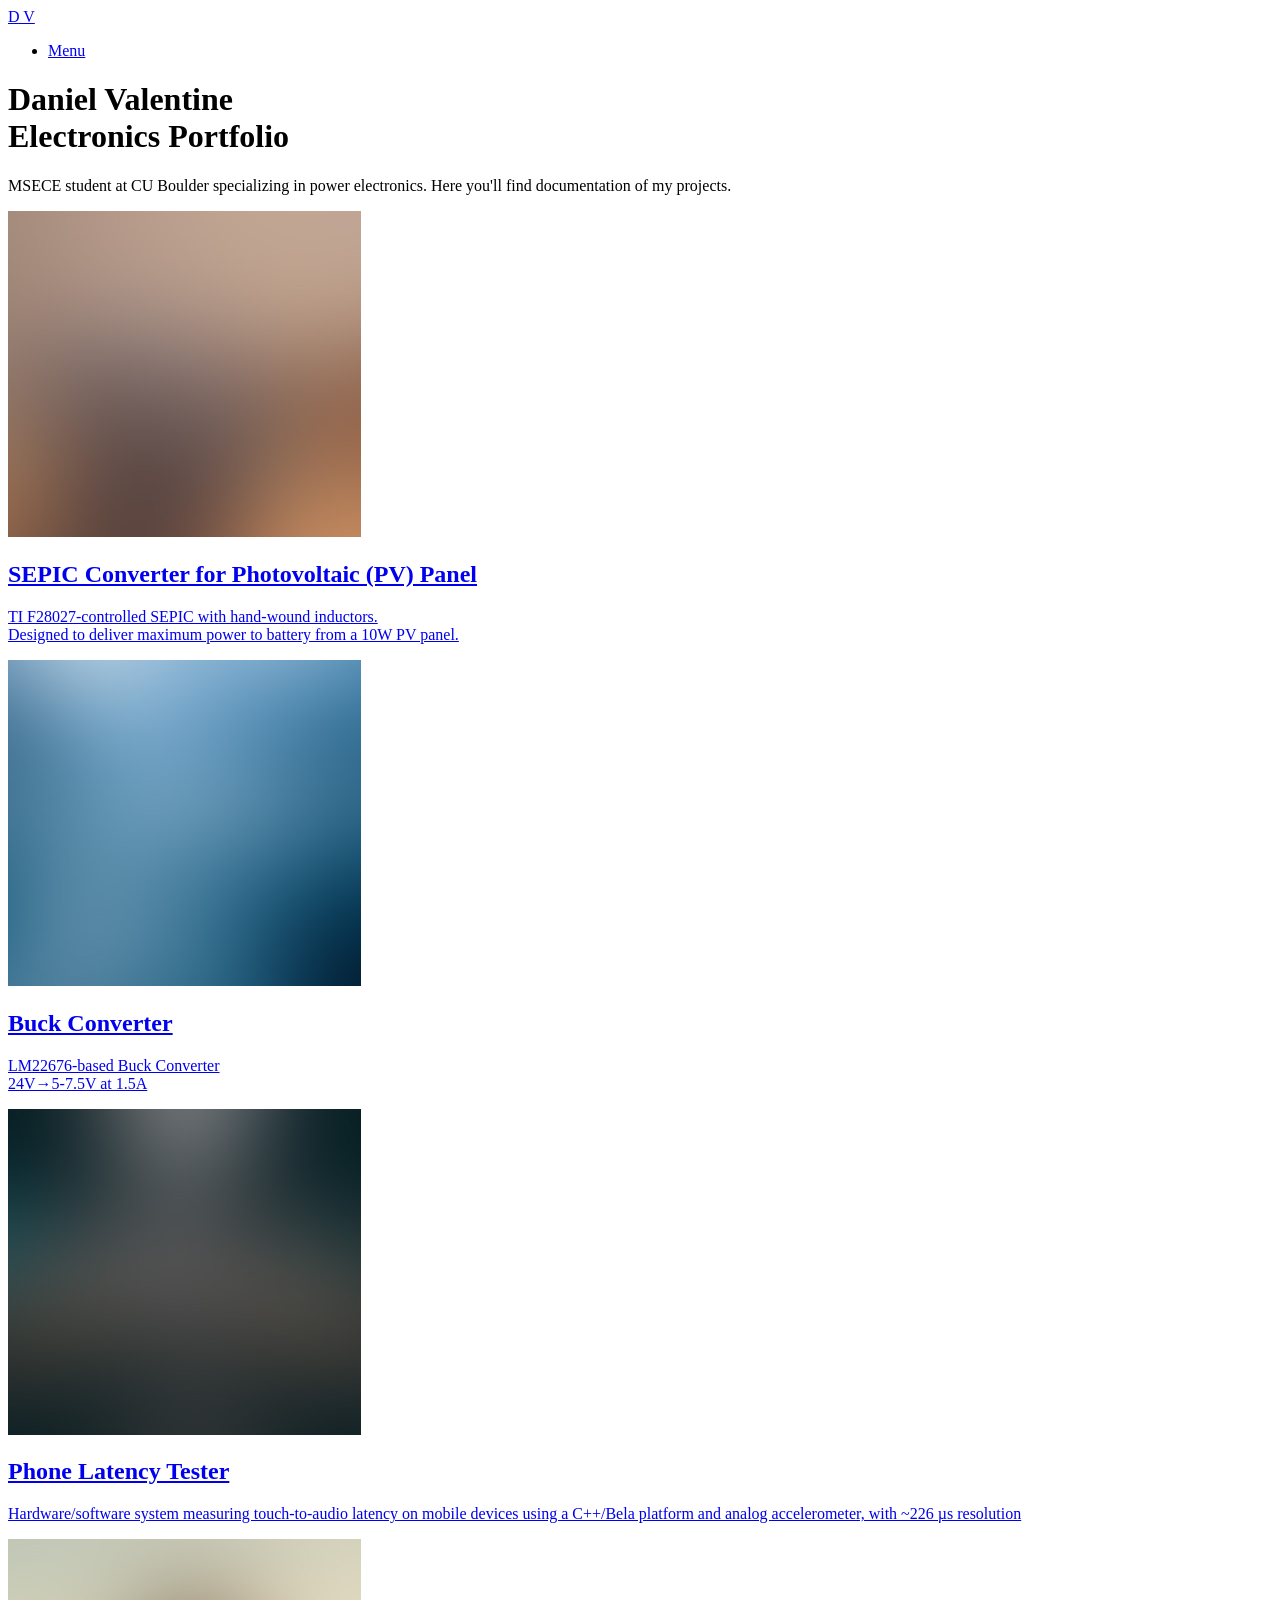
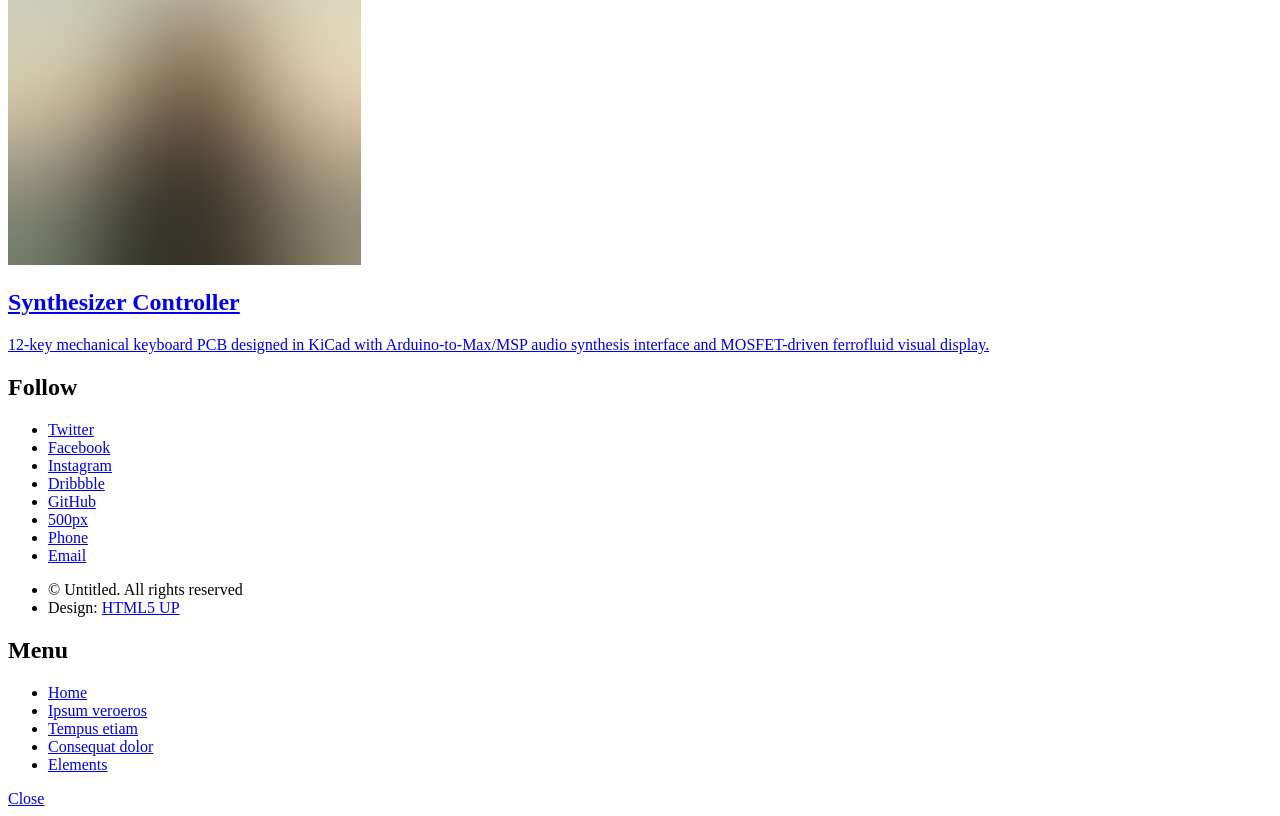
==== commit 85715528: "Update index.html" ====
--- a/index.html
+++ b/index.html
@@ -58,7 +58,7 @@
 									<span class="image">
 										<img src="images/pic01.jpg" alt="" />
 									</span>
-									<a href="generic.html">
+									<a href="sepic.html">
 										<h2>SEPIC Converter for Photovoltaic (PV) Panel</h2>
 										<div class="content">
 											<p>TI F28027-controlled SEPIC with hand-wound inductors. <br />Designed to deliver maximum power to battery from a 10W PV panel.</p>
@@ -69,7 +69,7 @@
 									<span class="image">
 										<img src="images/pic02.jpg" alt="" />
 									</span>
-									<a href="sepic.html">
+									<a href="buck.html">
 										<h2>Buck Converter</h2>
 										<div class="content">
 											<p>LM22676-based Buck Converter <br />24V→5-7.5V at 1.5A</p>
@@ -80,7 +80,7 @@
 									<span class="image">
 										<img src="images/pic03.jpg" alt="" />
 									</span>
-									<a href="generic.html">
+									<a href="latency.html">
 										<h2>Phone Latency Tester</h2>
 										<div class="content">
 											<p>Hardware/software system measuring touch-to-audio latency on mobile devices using a C++/Bela platform and analog accelerometer, with ~226 µs resolution</p>
@@ -91,128 +91,14 @@
 									<span class="image">
 										<img src="images/pic04.jpg" alt="" />
 									</span>
-									<a href="generic.html">
+									<a href="synth.html">
 										<h2>Synthesizer Controller</h2>
 										<div class="content">
 											<p>12-key mechanical keyboard PCB designed in KiCad with Arduino-to-Max/MSP audio synthesis interface and MOSFET-driven ferrofluid visual display.</p>
 										</div>
 									</a>
 								</article>
-								<article class="style5">
-									<span class="image">
-										<img src="images/pic05.jpg" alt="" />
-									</span>
-									<a href="generic.html">
-										<h2>Aliquam</h2>
-										<div class="content">
-											<p>Sed nisl arcu euismod sit amet nisi lorem etiam dolor veroeros et feugiat.</p>
-										</div>
-									</a>
-								</article>
-								<article class="style6">
-									<span class="image">
-										<img src="images/pic06.jpg" alt="" />
-									</span>
-									<a href="generic.html">
-										<h2>Veroeros</h2>
-										<div class="content">
-											<p>Sed nisl arcu euismod sit amet nisi lorem etiam dolor veroeros et feugiat.</p>
-										</div>
-									</a>
-								</article>
-								<article class="style2">
-									<span class="image">
-										<img src="images/pic07.jpg" alt="" />
-									</span>
-									<a href="generic.html">
-										<h2>Ipsum</h2>
-										<div class="content">
-											<p>Sed nisl arcu euismod sit amet nisi lorem etiam dolor veroeros et feugiat.</p>
-										</div>
-									</a>
-								</article>
-								<article class="style3">
-									<span class="image">
-										<img src="images/pic08.jpg" alt="" />
-									</span>
-									<a href="generic.html">
-										<h2>Dolor</h2>
-										<div class="content">
-											<p>Sed nisl arcu euismod sit amet nisi lorem etiam dolor veroeros et feugiat.</p>
-										</div>
-									</a>
-								</article>
-								<article class="style1">
-									<span class="image">
-										<img src="images/pic09.jpg" alt="" />
-									</span>
-									<a href="generic.html">
-										<h2>Nullam</h2>
-										<div class="content">
-											<p>Sed nisl arcu euismod sit amet nisi lorem etiam dolor veroeros et feugiat.</p>
-										</div>
-									</a>
-								</article>
-								<article class="style5">
-									<span class="image">
-										<img src="images/pic10.jpg" alt="" />
-									</span>
-									<a href="generic.html">
-										<h2>Ultricies</h2>
-										<div class="content">
-											<p>Sed nisl arcu euismod sit amet nisi lorem etiam dolor veroeros et feugiat.</p>
-										</div>
-									</a>
-								</article>
-								<article class="style6">
-									<span class="image">
-										<img src="images/pic11.jpg" alt="" />
-									</span>
-									<a href="generic.html">
-										<h2>Dictum</h2>
-										<div class="content">
-											<p>Sed nisl arcu euismod sit amet nisi lorem etiam dolor veroeros et feugiat.</p>
-										</div>
-									</a>
-								</article>
-								<article class="style4">
-									<span class="image">
-										<img src="images/pic12.jpg" alt="" />
-									</span>
-									<a href="generic.html">
-										<h2>Pretium</h2>
-										<div class="content">
-											<p>Sed nisl arcu euismod sit amet nisi lorem etiam dolor veroeros et feugiat.</p>
-										</div>
-									</a>
-								</article>
-							</section>
-						</div>
-					</div>
-
-				<!-- Footer -->
-					<footer id="footer">
-						<div class="inner">
-							<section>
-								<h2>Get in touch</h2>
-								<form method="post" action="#">
-									<div class="fields">
-										<div class="field half">
-											<input type="text" name="name" id="name" placeholder="Name" />
-										</div>
-										<div class="field half">
-											<input type="email" name="email" id="email" placeholder="Email" />
-										</div>
-										<div class="field">
-											<textarea name="message" id="message" placeholder="Message"></textarea>
-										</div>
-									</div>
-									<ul class="actions">
-										<li><input type="submit" value="Send" class="primary" /></li>
-									</ul>
-								</form>
-							</section>
-							<section>
+									<section>
 								<h2>Follow</h2>
 								<ul class="icons">
 									<li><a href="#" class="icon brands style2 fa-twitter"><span class="label">Twitter</span></a></li>
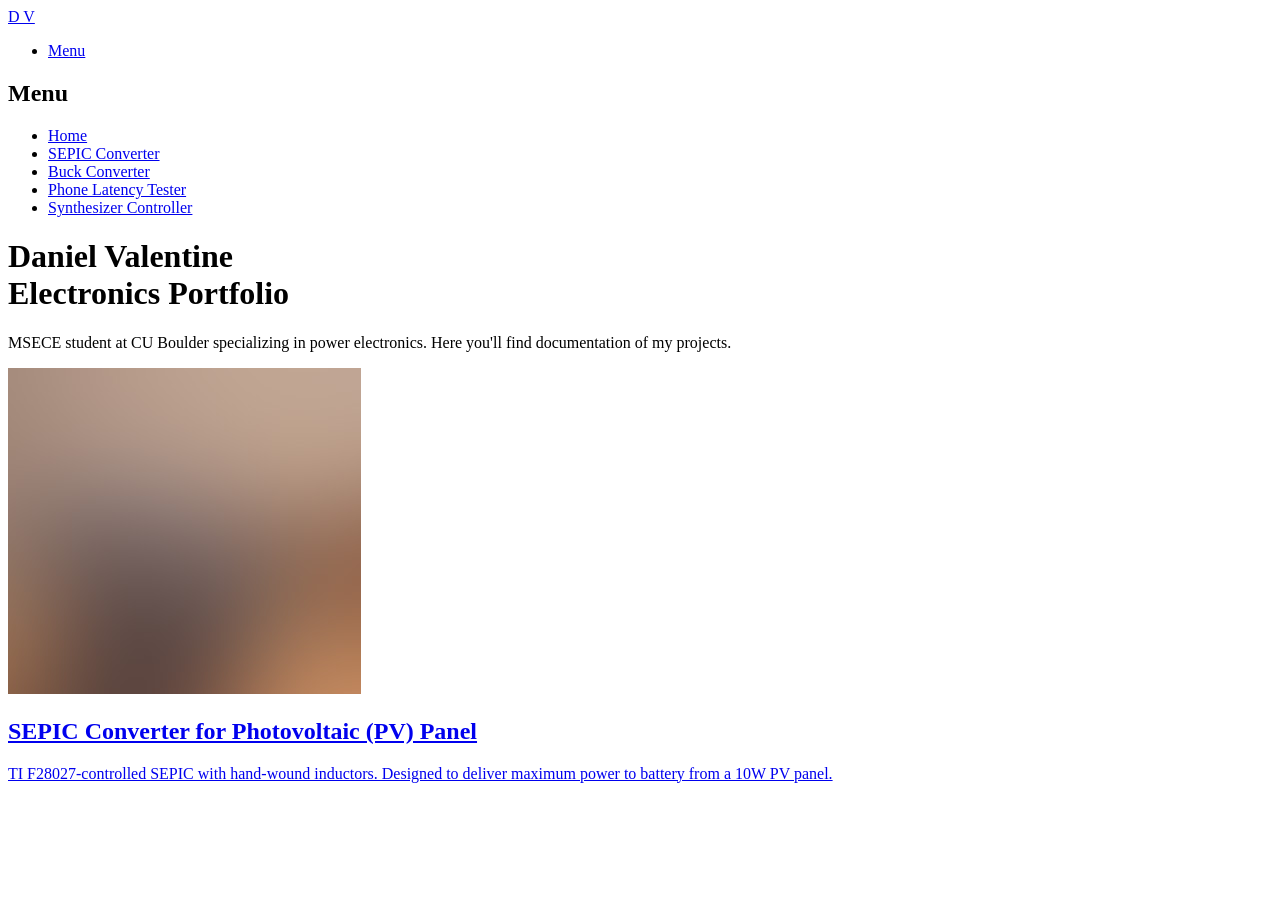
==== commit d5a7dff9: "Update index.html" ====
--- a/index.html
+++ b/index.html
@@ -1,9 +1,4 @@
 <!DOCTYPE HTML>
-<!--
-	Phantom by HTML5 UP
-	html5up.net | @ajlkn
-	Free for personal and commercial use under the CCA 3.0 license (html5up.net/license)
--->
 <html>
 	<head>
 		<title>Daniel Valentine | Electronics Portfolio</title>
@@ -13,118 +8,46 @@
 		<noscript><link rel="stylesheet" href="assets/css/noscript.css" /></noscript>
 	</head>
 	<body class="is-preload">
-		<!-- Wrapper -->
-			<div id="wrapper">
+		<div id="wrapper">
 
-				<!-- Header -->
-					<header id="header">
-						<div class="inner">
-
-							<!-- Logo -->
-								<a href="index.html" class="logo">
-  									  <span class="title">D V</span>
-								</a>
-							<!-- Nav -->
-								<nav>
-									<ul>
-										<li><a href="#menu">Menu</a></li>
-									</ul>
-								</nav>
-
-						</div>
-					</header>
-
-				<!-- Menu -->
-					<nav id="menu">
-						<h2>Menu</h2>
+			<header id="header">
+				<div class="inner">
+					<a href="index.html" class="logo"><span class="title">D V</span></a>
+					<nav>
 						<ul>
-							<li><a href="index.html">Home</a></li>
-							<li><a href="generic.html">Ipsum veroeros</a></li>
-							<li><a href="generic.html">Tempus etiam</a></li>
-							<li><a href="generic.html">Consequat dolor</a></li>
-							<li><a href="elements.html">Elements</a></li>
+							<li><a href="#menu">Menu</a></li>
 						</ul>
 					</nav>
+				</div>
+			</header>
 
-				<!-- Main -->
-					<div id="main">
-						<div class="inner">
-							<header>
-								<h1>Daniel Valentine <br />Electronics Portfolio</h1>
-								<p>MSECE student at CU Boulder specializing in power electronics. Here you'll find documentation of my projects.</p>
-							</header>
-							<section class="tiles">
-								<article class="style1">
-									<span class="image">
-										<img src="images/pic01.jpg" alt="" />
-									</span>
-									<a href="sepic.html">
-										<h2>SEPIC Converter for Photovoltaic (PV) Panel</h2>
-										<div class="content">
-											<p>TI F28027-controlled SEPIC with hand-wound inductors. <br />Designed to deliver maximum power to battery from a 10W PV panel.</p>
-										</div>
-									</a>
-								</article>
-								<article class="style2">
-									<span class="image">
-										<img src="images/pic02.jpg" alt="" />
-									</span>
-									<a href="buck.html">
-										<h2>Buck Converter</h2>
-										<div class="content">
-											<p>LM22676-based Buck Converter <br />24V→5-7.5V at 1.5A</p>
-										</div>
-									</a>
-								</article>
-								<article class="style3">
-									<span class="image">
-										<img src="images/pic03.jpg" alt="" />
-									</span>
-									<a href="latency.html">
-										<h2>Phone Latency Tester</h2>
-										<div class="content">
-											<p>Hardware/software system measuring touch-to-audio latency on mobile devices using a C++/Bela platform and analog accelerometer, with ~226 µs resolution</p>
-										</div>
-									</a>
-								</article>
-								<article class="style4">
-									<span class="image">
-										<img src="images/pic04.jpg" alt="" />
-									</span>
-									<a href="synth.html">
-										<h2>Synthesizer Controller</h2>
-										<div class="content">
-											<p>12-key mechanical keyboard PCB designed in KiCad with Arduino-to-Max/MSP audio synthesis interface and MOSFET-driven ferrofluid visual display.</p>
-										</div>
-									</a>
-								</article>
-									<section>
-								<h2>Follow</h2>
-								<ul class="icons">
-									<li><a href="#" class="icon brands style2 fa-twitter"><span class="label">Twitter</span></a></li>
-									<li><a href="#" class="icon brands style2 fa-facebook-f"><span class="label">Facebook</span></a></li>
-									<li><a href="#" class="icon brands style2 fa-instagram"><span class="label">Instagram</span></a></li>
-									<li><a href="#" class="icon brands style2 fa-dribbble"><span class="label">Dribbble</span></a></li>
-									<li><a href="#" class="icon brands style2 fa-github"><span class="label">GitHub</span></a></li>
-									<li><a href="#" class="icon brands style2 fa-500px"><span class="label">500px</span></a></li>
-									<li><a href="#" class="icon solid style2 fa-phone"><span class="label">Phone</span></a></li>
-									<li><a href="#" class="icon solid style2 fa-envelope"><span class="label">Email</span></a></li>
-								</ul>
-							</section>
-							<ul class="copyright">
-								<li>&copy; Untitled. All rights reserved</li><li>Design: <a href="http://html5up.net">HTML5 UP</a></li>
-							</ul>
-						</div>
-					</footer>
+			<nav id="menu">
+				<h2>Menu</h2>
+				<ul>
+					<li><a href="index.html">Home</a></li>
+					<li><a href="sepic.html">SEPIC Converter</a></li>
+					<li><a href="buck.html">Buck Converter</a></li>
+					<li><a href="latency.html">Phone Latency Tester</a></li>
+					<li><a href="synth.html">Synthesizer Controller</a></li>
+				</ul>
+			</nav>
 
-			</div>
-
-		<!-- Scripts -->
-			<script src="assets/js/jquery.min.js"></script>
-			<script src="assets/js/browser.min.js"></script>
-			<script src="assets/js/breakpoints.min.js"></script>
-			<script src="assets/js/util.js"></script>
-			<script src="assets/js/main.js"></script>
-
-	</body>
-</html>
+			<div id="main">
+				<div class="inner">
+					<header>
+						<h1>Daniel Valentine <br />Electronics Portfolio</h1>
+						<p>MSECE student at CU Boulder specializing in power electronics. Here you'll find documentation of my projects.</p>
+					</header>
+					<section class="tiles">
+						<article class="style1">
+							<span class="image">
+								<img src="images/pic01.jpg" alt="" />
+							</span>
+							<a href="sepic.html">
+								<h2>SEPIC Converter for Photovoltaic (PV) Panel</h2>
+								<div class="content">
+									<p>TI F28027-controlled SEPIC with hand-wound inductors. Designed to deliver maximum power to battery from a 10W PV panel.</p>
+								</div>
+							</a>
+						</article>
+						<article
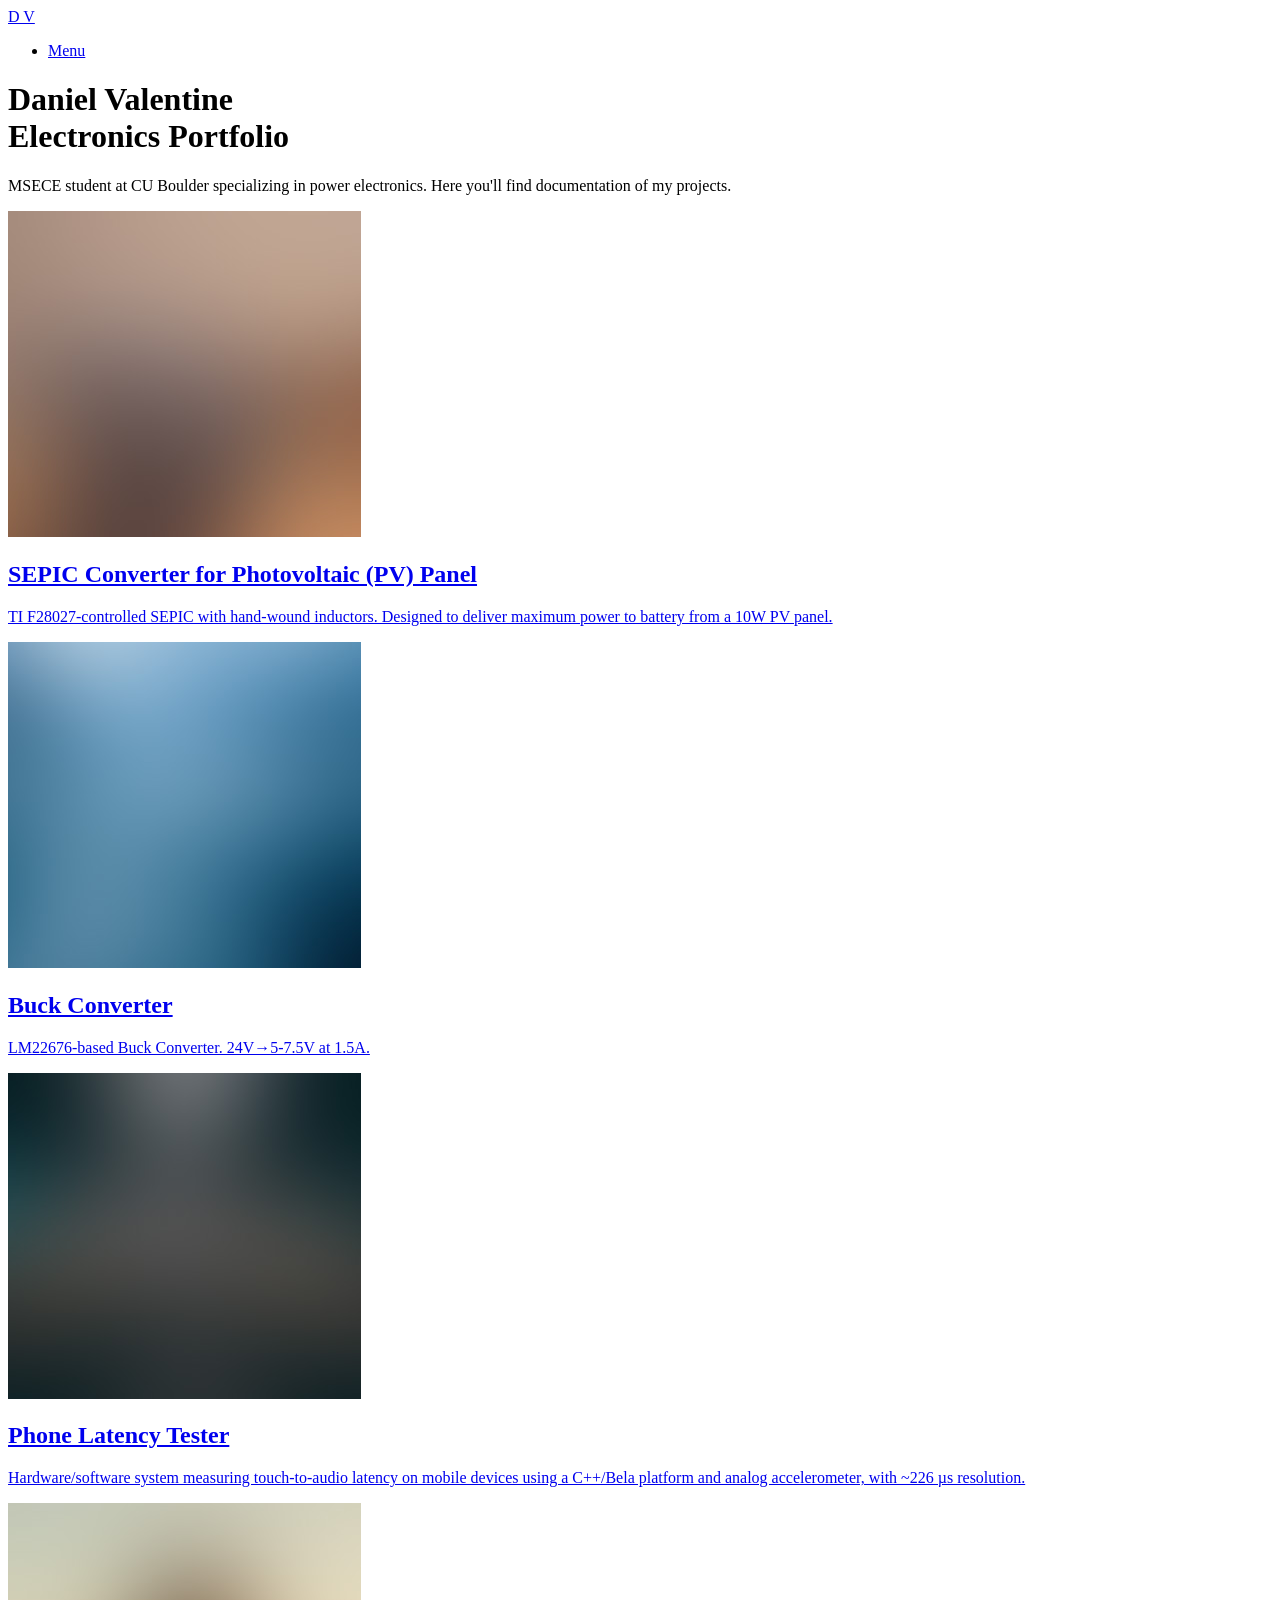
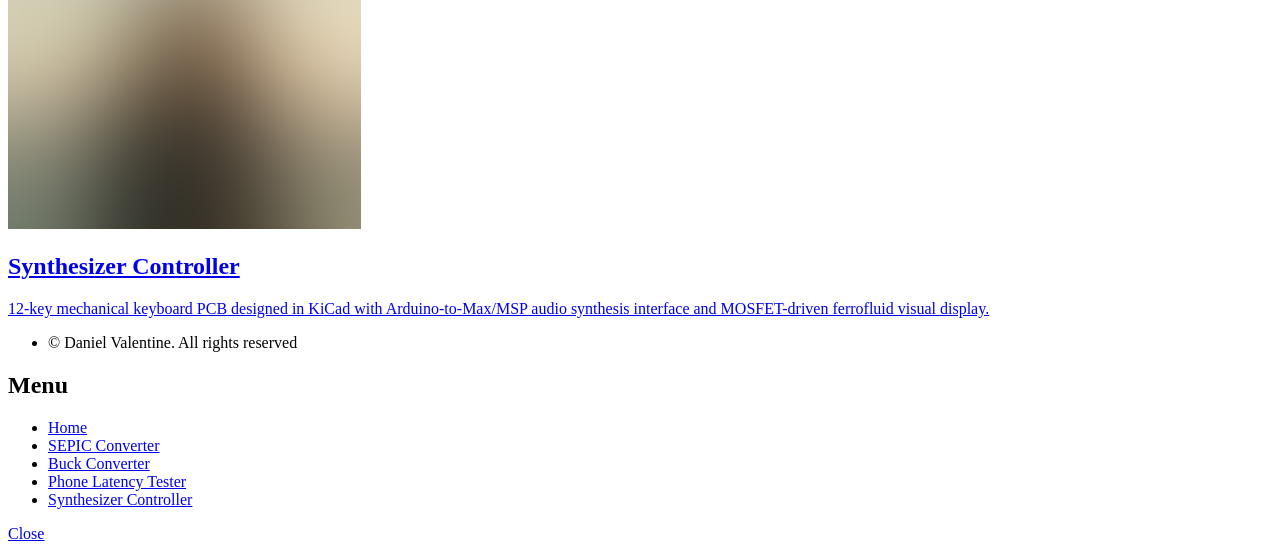
==== commit 60416b07: "Update index.html" ====
--- a/index.html
+++ b/index.html
@@ -50,4 +50,58 @@
 								</div>
 							</a>
 						</article>
-						<article
+						<article class="style2">
+							<span class="image">
+								<img src="images/pic02.jpg" alt="" />
+							</span>
+							<a href="buck.html">
+								<h2>Buck Converter</h2>
+								<div class="content">
+									<p>LM22676-based Buck Converter. 24V→5-7.5V at 1.5A.</p>
+								</div>
+							</a>
+						</article>
+						<article class="style3">
+							<span class="image">
+								<img src="images/pic03.jpg" alt="" />
+							</span>
+							<a href="latency.html">
+								<h2>Phone Latency Tester</h2>
+								<div class="content">
+									<p>Hardware/software system measuring touch-to-audio latency on mobile devices using a C++/Bela platform and analog accelerometer, with ~226 µs resolution.</p>
+								</div>
+							</a>
+						</article>
+						<article class="style4">
+							<span class="image">
+								<img src="images/pic04.jpg" alt="" />
+							</span>
+							<a href="synth.html">
+								<h2>Synthesizer Controller</h2>
+								<div class="content">
+									<p>12-key mechanical keyboard PCB designed in KiCad with Arduino-to-Max/MSP audio synthesis interface and MOSFET-driven ferrofluid visual display.</p>
+								</div>
+							</a>
+						</article>
+					</section>
+				</div>
+			</div>
+
+			<footer id="footer">
+				<div class="inner">
+					<ul class="copyright">
+						<li>&copy; Daniel Valentine. All rights reserved</li>
+					</ul>
+				</div>
+			</footer>
+
+		</div>
+
+		<script src="assets/js/jquery.min.js"></script>
+		<script src="assets/js/browser.min.js"></script>
+		<script src="assets/js/breakpoints.min.js"></script>
+		<script src="assets/js/util.js"></script>
+		<script src="assets/js/main.js"></script>
+
+	</body>
+</html>
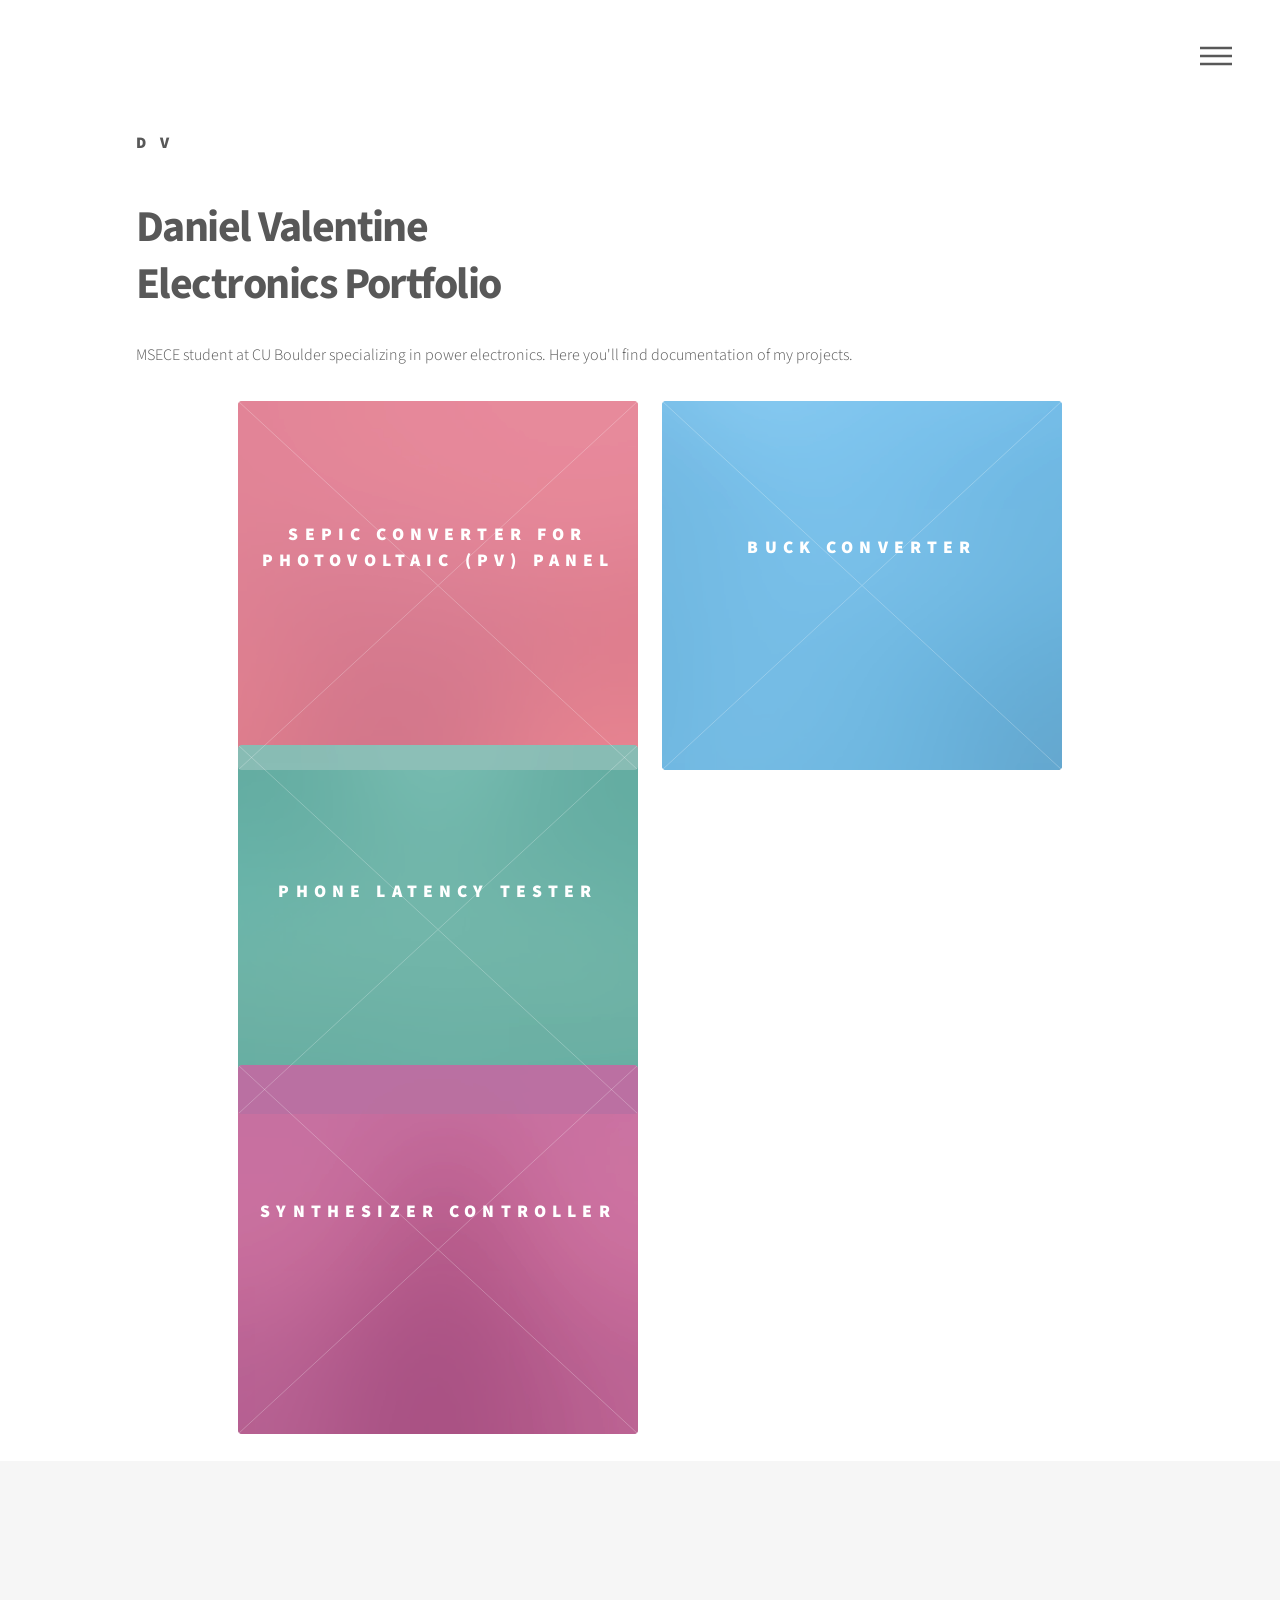
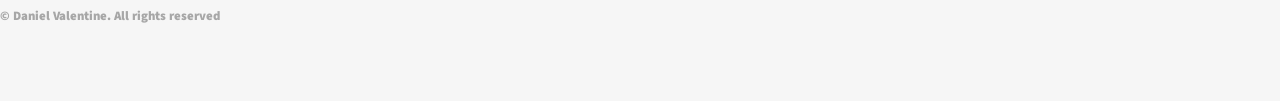
==== commit 5a4da319: "Update index.html" ====
--- a/index.html
+++ b/index.html
@@ -57,7 +57,7 @@
 							<a href="buck.html">
 								<h2>Buck Converter</h2>
 								<div class="content">
-									<p>LM22676-based Buck Converter. 24V→5-7.5V at 1.5A.</p>
+									<p>LM22676-based Buck Converter. <b>24V→5-7.5V at 1.5A.</p>
 								</div>
 							</a>
 						</article>
--- a/assets/css/main.css
+++ b/assets/css/main.css
@@ -1,3329 +1,3340 @@
-@import url(fontawesome-all.min.css);
-@import url("https://fonts.googleapis.com/css?family=Source+Sans+Pro:300,700,900");
-
+@import url(fontawesome-all.min.css);
+@import url("https://fonts.googleapis.com/css?family=Source+Sans+Pro:300,700,900");
+
 /*
 	Phantom by HTML5 UP
 	html5up.net | @ajlkn
 	Free for personal and commercial use under the CCA 3.0 license (html5up.net/license)
-*/
-
-html, body, div, span, applet, object,
-iframe, h1, h2, h3, h4, h5, h6, p, blockquote,
-pre, a, abbr, acronym, address, big, cite,
-code, del, dfn, em, img, ins, kbd, q, s, samp,
-small, strike, strong, sub, sup, tt, var, b,
-u, i, center, dl, dt, dd, ol, ul, li, fieldset,
-form, label, legend, table, caption, tbody,
-tfoot, thead, tr, th, td, article, aside,
-canvas, details, embed, figure, figcaption,
-footer, header, hgroup, menu, nav, output, ruby,
-section, summary, time, mark, audio, video {
-	margin: 0;
-	padding: 0;
-	border: 0;
-	font-size: 100%;
-	font: inherit;
-	vertical-align: baseline;}
-
-article, aside, details, figcaption, figure,
-footer, header, hgroup, menu, nav, section {
-	display: block;}
-
-body {
-	line-height: 1;
-}
-
-ol, ul {
-	list-style: none;
-}
-
-blockquote, q {
-	quotes: none;
-}
-
-	blockquote:before, blockquote:after, q:before, q:after {
-		content: '';
-		content: none;
-	}
-
-table {
-	border-collapse: collapse;
-	border-spacing: 0;
-}
-
-body {
-	-webkit-text-size-adjust: none;
-}
-
-mark {
-	background-color: transparent;
-	color: inherit;
-}
-
-input::-moz-focus-inner {
-	border: 0;
-	padding: 0;
-}
-
-input, select, textarea {
-	-moz-appearance: none;
-	-webkit-appearance: none;
-	-ms-appearance: none;
-	appearance: none;
-}
-
-/* Basic */
-
-	@-ms-viewport {
-		width: device-width;
-	}
-
-	body {
-		-ms-overflow-style: scrollbar;
-	}
-
-	@media screen and (max-width: 480px) {
-
-		html, body {
-			min-width: 320px;
-		}
-
-	}
-
-	html {
-		box-sizing: border-box;
-	}
-
-	*, *:before, *:after {
-		box-sizing: inherit;
-	}
-
-	body {
-		background: #ffffff;
-	}
-
-		body.is-preload *, body.is-preload *:before, body.is-preload *:after {
-			-moz-animation: none !important;
-			-webkit-animation: none !important;
-			-ms-animation: none !important;
-			animation: none !important;
-			-moz-transition: none !important;
-			-webkit-transition: none !important;
-			-ms-transition: none !important;
-			transition: none !important;
-		}
-
-/* Type */
-
-	body, input, select, textarea {
-		color: #585858;
-		font-family: "Source Sans Pro", Helvetica, sans-serif;
-		font-size: 16pt;
-		font-weight: 300;
-		line-height: 1.75;
-	}
-
-		@media screen and (max-width: 1680px) {
-
-			body, input, select, textarea {
-				font-size: 14pt;
-			}
-
-		}
-
-		@media screen and (max-width: 1280px) {
-
-			body, input, select, textarea {
-				font-size: 12pt;
-			}
-
-		}
-
-	a {
-		-moz-transition: border-bottom-color 0.2s ease, color 0.2s ease;
-		-webkit-transition: border-bottom-color 0.2s ease, color 0.2s ease;
-		-ms-transition: border-bottom-color 0.2s ease, color 0.2s ease;
-		transition: border-bottom-color 0.2s ease, color 0.2s ease;
-		text-decoration: none;
-		color: #585858;
-		border-bottom: dotted 1px rgba(88, 88, 88, 0.5);
-	}
-
-		a:hover {
-			border-bottom-color: transparent;
-			color: #f2849e !important;
-		}
-
-	strong, b {
-		font-weight: 900;
-	}
-
-	em, i {
-		font-style: italic;
-	}
-
-	p {
-		margin: 0 0 2em 0;
-	}
-
-	h1 {
-		font-size: 2.75em;
-		font-weight: 700;
-		line-height: 1.3;
-		margin: 0 0 1em 0;
-		letter-spacing: -0.035em;
-	}
-
-		h1 a {
-			color: inherit;
-		}
-
-		@media screen and (max-width: 736px) {
-
-			h1 {
-				font-size: 2em;
-				margin: 0 0 1em 0;
-			}
-
-		}
-
-		@media screen and (max-width: 360px) {
-
-			h1 {
-				font-size: 1.75em;
-			}
-
-		}
-
-	h2, h3, h4, h5, h6 {
-		font-weight: 900;
-		line-height: 1.5;
-		margin: 0 0 2em 0;
-		text-transform: uppercase;
-		letter-spacing: 0.35em;
-	}
-
-		h2 a, h3 a, h4 a, h5 a, h6 a {
-			color: inherit;
-		}
-
-	h2 {
-		font-size: 1.1em;
-	}
-
-	h3 {
-		font-size: 1em;
-	}
-
-	h4 {
-		font-size: 0.8em;
-	}
-
-	h5 {
-		font-size: 0.8em;
-	}
-
-	h6 {
-		font-size: 0.8em;
-	}
-
-	@media screen and (max-width: 980px) {
-
-		h1 br, h2 br, h3 br, h4 br, h5 br, h6 br {
-			display: none;
-		}
-
-	}
-
-	@media screen and (max-width: 736px) {
-
-		h2 {
-			font-size: 1em;
-		}
-
-		h3 {
-			font-size: 0.8em;
-		}
-
-	}
-
-	sub {
-		font-size: 0.8em;
-		position: relative;
-		top: 0.5em;
-	}
-
-	sup {
-		font-size: 0.8em;
-		position: relative;
-		top: -0.5em;
-	}
-
-	blockquote {
-		border-left: solid 4px #c9c9c9;
-		font-style: italic;
-		margin: 0 0 2em 0;
-		padding: 0.5em 0 0.5em 2em;
-	}
-
-	code {
-		background: rgba(144, 144, 144, 0.075);
-		border-radius: 4px;
-		border: solid 1px #c9c9c9;
-		font-family: "Courier New", monospace;
-		font-size: 0.9em;
-		margin: 0 0.25em;
-		padding: 0.25em 0.65em;
-	}
-
-	pre {
-		-webkit-overflow-scrolling: touch;
-		font-family: "Courier New", monospace;
-		font-size: 0.9em;
-		margin: 0 0 2em 0;
-	}
-
-		pre code {
-			display: block;
-			line-height: 1.75;
-			padding: 1em 1.5em;
-			overflow-x: auto;
-		}
-
-	hr {
-		border: 0;
-		border-bottom: solid 1px #c9c9c9;
-		margin: 2em 0;
-	}
-
-		hr.major {
-			margin: 3em 0;
-		}
-
-	.align-left {
-		text-align: left;
-	}
-
-	.align-center {
-		text-align: center;
-	}
-
-	.align-right {
-		text-align: right;
-	}
-
-/* Row */
-
-	.row {
-		display: flex;
-		flex-wrap: wrap;
-		box-sizing: border-box;
-		align-items: stretch;
-	}
-
-		.row > * {
-			box-sizing: border-box;
-		}
-
-		.row.gtr-uniform > * > :last-child {
-			margin-bottom: 0;
-		}
-
-		.row.aln-left {
-			justify-content: flex-start;
-		}
-
-		.row.aln-center {
-			justify-content: center;
-		}
-
-		.row.aln-right {
-			justify-content: flex-end;
-		}
-
-		.row.aln-top {
-			align-items: flex-start;
-		}
-
-		.row.aln-middle {
-			align-items: center;
-		}
-
-		.row.aln-bottom {
-			align-items: flex-end;
-		}
-
-		.row > .imp {
-			order: -1;
-		}
-
-		.row > .col-1 {
-			width: 8.33333%;
-		}
-
-		.row > .off-1 {
-			margin-left: 8.33333%;
-		}
-
-		.row > .col-2 {
-			width: 16.66667%;
-		}
-
-		.row > .off-2 {
-			margin-left: 16.66667%;
-		}
-
-		.row > .col-3 {
-			width: 25%;
-		}
-
-		.row > .off-3 {
-			margin-left: 25%;
-		}
-
-		.row > .col-4 {
-			width: 33.33333%;
-		}
-
-		.row > .off-4 {
-			margin-left: 33.33333%;
-		}
-
-		.row > .col-5 {
-			width: 41.66667%;
-		}
-
-		.row > .off-5 {
-			margin-left: 41.66667%;
-		}
-
-		.row > .col-6 {
-			width: 50%;
-		}
-
-		.row > .off-6 {
-			margin-left: 50%;
-		}
-
-		.row > .col-7 {
-			width: 58.33333%;
-		}
-
-		.row > .off-7 {
-			margin-left: 58.33333%;
-		}
-
-		.row > .col-8 {
-			width: 66.66667%;
-		}
-
-		.row > .off-8 {
-			margin-left: 66.66667%;
-		}
-
-		.row > .col-9 {
-			width: 75%;
-		}
-
-		.row > .off-9 {
-			margin-left: 75%;
-		}
-
-		.row > .col-10 {
-			width: 83.33333%;
-		}
-
-		.row > .off-10 {
-			margin-left: 83.33333%;
-		}
-
-		.row > .col-11 {
-			width: 91.66667%;
-		}
-
-		.row > .off-11 {
-			margin-left: 91.66667%;
-		}
-
-		.row > .col-12 {
-			width: 100%;
-		}
-
-		.row > .off-12 {
-			margin-left: 100%;
-		}
-
-		.row.gtr-0 {
-			margin-top: 0;
-			margin-left: 0em;
-		}
-
-			.row.gtr-0 > * {
-				padding: 0 0 0 0em;
-			}
-
-			.row.gtr-0.gtr-uniform {
-				margin-top: 0em;
-			}
-
-				.row.gtr-0.gtr-uniform > * {
-					padding-top: 0em;
-				}
-
-		.row.gtr-25 {
-			margin-top: 0;
-			margin-left: -0.5em;
-		}
-
-			.row.gtr-25 > * {
-				padding: 0 0 0 0.5em;
-			}
-
-			.row.gtr-25.gtr-uniform {
-				margin-top: -0.5em;
-			}
-
-				.row.gtr-25.gtr-uniform > * {
-					padding-top: 0.5em;
-				}
-
-		.row.gtr-50 {
-			margin-top: 0;
-			margin-left: -1em;
-		}
-
-			.row.gtr-50 > * {
-				padding: 0 0 0 1em;
-			}
-
-			.row.gtr-50.gtr-uniform {
-				margin-top: -1em;
-			}
-
-				.row.gtr-50.gtr-uniform > * {
-					padding-top: 1em;
-				}
-
-		.row {
-			margin-top: 0;
-			margin-left: -2em;
-		}
-
-			.row > * {
-				padding: 0 0 0 2em;
-			}
-
-			.row.gtr-uniform {
-				margin-top: -2em;
-			}
-
-				.row.gtr-uniform > * {
-					padding-top: 2em;
-				}
-
-		.row.gtr-150 {
-			margin-top: 0;
-			margin-left: -3em;
-		}
-
-			.row.gtr-150 > * {
-				padding: 0 0 0 3em;
-			}
-
-			.row.gtr-150.gtr-uniform {
-				margin-top: -3em;
-			}
-
-				.row.gtr-150.gtr-uniform > * {
-					padding-top: 3em;
-				}
-
-		.row.gtr-200 {
-			margin-top: 0;
-			margin-left: -4em;
-		}
-
-			.row.gtr-200 > * {
-				padding: 0 0 0 4em;
-			}
-
-			.row.gtr-200.gtr-uniform {
-				margin-top: -4em;
-			}
-
-				.row.gtr-200.gtr-uniform > * {
-					padding-top: 4em;
-				}
-
-		@media screen and (max-width: 1680px) {
-
-			.row {
-				display: flex;
-				flex-wrap: wrap;
-				box-sizing: border-box;
-				align-items: stretch;
-			}
-
-				.row > * {
-					box-sizing: border-box;
-				}
-
-				.row.gtr-uniform > * > :last-child {
-					margin-bottom: 0;
-				}
-
-				.row.aln-left {
-					justify-content: flex-start;
-				}
-
-				.row.aln-center {
-					justify-content: center;
-				}
-
-				.row.aln-right {
-					justify-content: flex-end;
-				}
-
-				.row.aln-top {
-					align-items: flex-start;
-				}
-
-				.row.aln-middle {
-					align-items: center;
-				}
-
-				.row.aln-bottom {
-					align-items: flex-end;
-				}
-
-				.row > .imp-xlarge {
-					order: -1;
-				}
-
-				.row > .col-1-xlarge {
-					width: 8.33333%;
-				}
-
-				.row > .off-1-xlarge {
-					margin-left: 8.33333%;
-				}
-
-				.row > .col-2-xlarge {
-					width: 16.66667%;
-				}
-
-				.row > .off-2-xlarge {
-					margin-left: 16.66667%;
-				}
-
-				.row > .col-3-xlarge {
-					width: 25%;
-				}
-
-				.row > .off-3-xlarge {
-					margin-left: 25%;
-				}
-
-				.row > .col-4-xlarge {
-					width: 33.33333%;
-				}
-
-				.row > .off-4-xlarge {
-					margin-left: 33.33333%;
-				}
-
-				.row > .col-5-xlarge {
-					width: 41.66667%;
-				}
-
-				.row > .off-5-xlarge {
-					margin-left: 41.66667%;
-				}
-
-				.row > .col-6-xlarge {
-					width: 50%;
-				}
-
-				.row > .off-6-xlarge {
-					margin-left: 50%;
-				}
-
-				.row > .col-7-xlarge {
-					width: 58.33333%;
-				}
-
-				.row > .off-7-xlarge {
-					margin-left: 58.33333%;
-				}
-
-				.row > .col-8-xlarge {
-					width: 66.66667%;
-				}
-
-				.row > .off-8-xlarge {
-					margin-left: 66.66667%;
-				}
-
-				.row > .col-9-xlarge {
-					width: 75%;
-				}
-
-				.row > .off-9-xlarge {
-					margin-left: 75%;
-				}
-
-				.row > .col-10-xlarge {
-					width: 83.33333%;
-				}
-
-				.row > .off-10-xlarge {
-					margin-left: 83.33333%;
-				}
-
-				.row > .col-11-xlarge {
-					width: 91.66667%;
-				}
-
-				.row > .off-11-xlarge {
-					margin-left: 91.66667%;
-				}
-
-				.row > .col-12-xlarge {
-					width: 100%;
-				}
-
-				.row > .off-12-xlarge {
-					margin-left: 100%;
-				}
-
-				.row.gtr-0 {
-					margin-top: 0;
-					margin-left: 0em;
-				}
-
-					.row.gtr-0 > * {
-						padding: 0 0 0 0em;
-					}
-
-					.row.gtr-0.gtr-uniform {
-						margin-top: 0em;
-					}
-
-						.row.gtr-0.gtr-uniform > * {
-							padding-top: 0em;
-						}
-
-				.row.gtr-25 {
-					margin-top: 0;
-					margin-left: -0.5em;
-				}
-
-					.row.gtr-25 > * {
-						padding: 0 0 0 0.5em;
-					}
-
-					.row.gtr-25.gtr-uniform {
-						margin-top: -0.5em;
-					}
-
-						.row.gtr-25.gtr-uniform > * {
-							padding-top: 0.5em;
-						}
-
-				.row.gtr-50 {
-					margin-top: 0;
-					margin-left: -1em;
-				}
-
-					.row.gtr-50 > * {
-						padding: 0 0 0 1em;
-					}
-
-					.row.gtr-50.gtr-uniform {
-						margin-top: -1em;
-					}
-
-						.row.gtr-50.gtr-uniform > * {
-							padding-top: 1em;
-						}
-
-				.row {
-					margin-top: 0;
-					margin-left: -2em;
-				}
-
-					.row > * {
-						padding: 0 0 0 2em;
-					}
-
-					.row.gtr-uniform {
-						margin-top: -2em;
-					}
-
-						.row.gtr-uniform > * {
-							padding-top: 2em;
-						}
-
-				.row.gtr-150 {
-					margin-top: 0;
-					margin-left: -3em;
-				}
-
-					.row.gtr-150 > * {
-						padding: 0 0 0 3em;
-					}
-
-					.row.gtr-150.gtr-uniform {
-						margin-top: -3em;
-					}
-
-						.row.gtr-150.gtr-uniform > * {
-							padding-top: 3em;
-						}
-
-				.row.gtr-200 {
-					margin-top: 0;
-					margin-left: -4em;
-				}
-
-					.row.gtr-200 > * {
-						padding: 0 0 0 4em;
-					}
-
-					.row.gtr-200.gtr-uniform {
-						margin-top: -4em;
-					}
-
-						.row.gtr-200.gtr-uniform > * {
-							padding-top: 4em;
-						}
-
-		}
-
-		@media screen and (max-width: 1280px) {
-
-			.row {
-				display: flex;
-				flex-wrap: wrap;
-				box-sizing: border-box;
-				align-items: stretch;
-			}
-
-				.row > * {
-					box-sizing: border-box;
-				}
-
-				.row.gtr-uniform > * > :last-child {
-					margin-bottom: 0;
-				}
-
-				.row.aln-left {
-					justify-content: flex-start;
-				}
-
-				.row.aln-center {
-					justify-content: center;
-				}
-
-				.row.aln-right {
-					justify-content: flex-end;
-				}
-
-				.row.aln-top {
-					align-items: flex-start;
-				}
-
-				.row.aln-middle {
-					align-items: center;
-				}
-
-				.row.aln-bottom {
-					align-items: flex-end;
-				}
-
-				.row > .imp-large {
-					order: -1;
-				}
-
-				.row > .col-1-large {
-					width: 8.33333%;
-				}
-
-				.row > .off-1-large {
-					margin-left: 8.33333%;
-				}
-
-				.row > .col-2-large {
-					width: 16.66667%;
-				}
-
-				.row > .off-2-large {
-					margin-left: 16.66667%;
-				}
-
-				.row > .col-3-large {
-					width: 25%;
-				}
-
-				.row > .off-3-large {
-					margin-left: 25%;
-				}
-
-				.row > .col-4-large {
-					width: 33.33333%;
-				}
-
-				.row > .off-4-large {
-					margin-left: 33.33333%;
-				}
-
-				.row > .col-5-large {
-					width: 41.66667%;
-				}
-
-				.row > .off-5-large {
-					margin-left: 41.66667%;
-				}
-
-				.row > .col-6-large {
-					width: 50%;
-				}
-
-				.row > .off-6-large {
-					margin-left: 50%;
-				}
-
-				.row > .col-7-large {
-					width: 58.33333%;
-				}
-
-				.row > .off-7-large {
-					margin-left: 58.33333%;
-				}
-
-				.row > .col-8-large {
-					width: 66.66667%;
-				}
-
-				.row > .off-8-large {
-					margin-left: 66.66667%;
-				}
-
-				.row > .col-9-large {
-					width: 75%;
-				}
-
-				.row > .off-9-large {
-					margin-left: 75%;
-				}
-
-				.row > .col-10-large {
-					width: 83.33333%;
-				}
-
-				.row > .off-10-large {
-					margin-left: 83.33333%;
-				}
-
-				.row > .col-11-large {
-					width: 91.66667%;
-				}
-
-				.row > .off-11-large {
-					margin-left: 91.66667%;
-				}
-
-				.row > .col-12-large {
-					width: 100%;
-				}
-
-				.row > .off-12-large {
-					margin-left: 100%;
-				}
-
-				.row.gtr-0 {
-					margin-top: 0;
-					margin-left: 0em;
-				}
-
-					.row.gtr-0 > * {
-						padding: 0 0 0 0em;
-					}
-
-					.row.gtr-0.gtr-uniform {
-						margin-top: 0em;
-					}
-
-						.row.gtr-0.gtr-uniform > * {
-							padding-top: 0em;
-						}
-
-				.row.gtr-25 {
-					margin-top: 0;
-					margin-left: -0.5em;
-				}
-
-					.row.gtr-25 > * {
-						padding: 0 0 0 0.5em;
-					}
-
-					.row.gtr-25.gtr-uniform {
-						margin-top: -0.5em;
-					}
-
-						.row.gtr-25.gtr-uniform > * {
-							padding-top: 0.5em;
-						}
-
-				.row.gtr-50 {
-					margin-top: 0;
-					margin-left: -1em;
-				}
-
-					.row.gtr-50 > * {
-						padding: 0 0 0 1em;
-					}
-
-					.row.gtr-50.gtr-uniform {
-						margin-top: -1em;
-					}
-
-						.row.gtr-50.gtr-uniform > * {
-							padding-top: 1em;
-						}
-
-				.row {
-					margin-top: 0;
-					margin-left: -2em;
-				}
-
-					.row > * {
-						padding: 0 0 0 2em;
-					}
-
-					.row.gtr-uniform {
-						margin-top: -2em;
-					}
-
-						.row.gtr-uniform > * {
-							padding-top: 2em;
-						}
-
-				.row.gtr-150 {
-					margin-top: 0;
-					margin-left: -3em;
-				}
-
-					.row.gtr-150 > * {
-						padding: 0 0 0 3em;
-					}
-
-					.row.gtr-150.gtr-uniform {
-						margin-top: -3em;
-					}
-
-						.row.gtr-150.gtr-uniform > * {
-							padding-top: 3em;
-						}
-
-				.row.gtr-200 {
-					margin-top: 0;
-					margin-left: -4em;
-				}
-
-					.row.gtr-200 > * {
-						padding: 0 0 0 4em;
-					}
-
-					.row.gtr-200.gtr-uniform {
-						margin-top: -4em;
-					}
-
-						.row.gtr-200.gtr-uniform > * {
-							padding-top: 4em;
-						}
-
-		}
-
-		@media screen and (max-width: 980px) {
-
-			.row {
-				display: flex;
-				flex-wrap: wrap;
-				box-sizing: border-box;
-				align-items: stretch;
-			}
-
-				.row > * {
-					box-sizing: border-box;
-				}
-
-				.row.gtr-uniform > * > :last-child {
-					margin-bottom: 0;
-				}
-
-				.row.aln-left {
-					justify-content: flex-start;
-				}
-
-				.row.aln-center {
-					justify-content: center;
-				}
-
-				.row.aln-right {
-					justify-content: flex-end;
-				}
-
-				.row.aln-top {
-					align-items: flex-start;
-				}
-
-				.row.aln-middle {
-					align-items: center;
-				}
-
-				.row.aln-bottom {
-					align-items: flex-end;
-				}
-
-				.row > .imp-medium {
-					order: -1;
-				}
-
-				.row > .col-1-medium {
-					width: 8.33333%;
-				}
-
-				.row > .off-1-medium {
-					margin-left: 8.33333%;
-				}
-
-				.row > .col-2-medium {
-					width: 16.66667%;
-				}
-
-				.row > .off-2-medium {
-					margin-left: 16.66667%;
-				}
-
-				.row > .col-3-medium {
-					width: 25%;
-				}
-
-				.row > .off-3-medium {
-					margin-left: 25%;
-				}
-
-				.row > .col-4-medium {
-					width: 33.33333%;
-				}
-
-				.row > .off-4-medium {
-					margin-left: 33.33333%;
-				}
-
-				.row > .col-5-medium {
-					width: 41.66667%;
-				}
-
-				.row > .off-5-medium {
-					margin-left: 41.66667%;
-				}
-
-				.row > .col-6-medium {
-					width: 50%;
-				}
-
-				.row > .off-6-medium {
-					margin-left: 50%;
-				}
-
-				.row > .col-7-medium {
-					width: 58.33333%;
-				}
-
-				.row > .off-7-medium {
-					margin-left: 58.33333%;
-				}
-
-				.row > .col-8-medium {
-					width: 66.66667%;
-				}
-
-				.row > .off-8-medium {
-					margin-left: 66.66667%;
-				}
-
-				.row > .col-9-medium {
-					width: 75%;
-				}
-
-				.row > .off-9-medium {
-					margin-left: 75%;
-				}
-
-				.row > .col-10-medium {
-					width: 83.33333%;
-				}
-
-				.row > .off-10-medium {
-					margin-left: 83.33333%;
-				}
-
-				.row > .col-11-medium {
-					width: 91.66667%;
-				}
-
-				.row > .off-11-medium {
-					margin-left: 91.66667%;
-				}
-
-				.row > .col-12-medium {
-					width: 100%;
-				}
-
-				.row > .off-12-medium {
-					margin-left: 100%;
-				}
-
-				.row.gtr-0 {
-					margin-top: 0;
-					margin-left: 0em;
-				}
-
-					.row.gtr-0 > * {
-						padding: 0 0 0 0em;
-					}
-
-					.row.gtr-0.gtr-uniform {
-						margin-top: 0em;
-					}
-
-						.row.gtr-0.gtr-uniform > * {
-							padding-top: 0em;
-						}
-
-				.row.gtr-25 {
-					margin-top: 0;
-					margin-left: -0.375em;
-				}
-
-					.row.gtr-25 > * {
-						padding: 0 0 0 0.375em;
-					}
-
-					.row.gtr-25.gtr-uniform {
-						margin-top: -0.375em;
-					}
-
-						.row.gtr-25.gtr-uniform > * {
-							padding-top: 0.375em;
-						}
-
-				.row.gtr-50 {
-					margin-top: 0;
-					margin-left: -0.75em;
-				}
-
-					.row.gtr-50 > * {
-						padding: 0 0 0 0.75em;
-					}
-
-					.row.gtr-50.gtr-uniform {
-						margin-top: -0.75em;
-					}
-
-						.row.gtr-50.gtr-uniform > * {
-							padding-top: 0.75em;
-						}
-
-				.row {
-					margin-top: 0;
-					margin-left: -1.5em;
-				}
-
-					.row > * {
-						padding: 0 0 0 1.5em;
-					}
-
-					.row.gtr-uniform {
-						margin-top: -1.5em;
-					}
-
-						.row.gtr-uniform > * {
-							padding-top: 1.5em;
-						}
-
-				.row.gtr-150 {
-					margin-top: 0;
-					margin-left: -2.25em;
-				}
-
-					.row.gtr-150 > * {
-						padding: 0 0 0 2.25em;
-					}
-
-					.row.gtr-150.gtr-uniform {
-						margin-top: -2.25em;
-					}
-
-						.row.gtr-150.gtr-uniform > * {
-							padding-top: 2.25em;
-						}
-
-				.row.gtr-200 {
-					margin-top: 0;
-					margin-left: -3em;
-				}
-
-					.row.gtr-200 > * {
-						padding: 0 0 0 3em;
-					}
-
-					.row.gtr-200.gtr-uniform {
-						margin-top: -3em;
-					}
-
-						.row.gtr-200.gtr-uniform > * {
-							padding-top: 3em;
-						}
-
-		}
-
-		@media screen and (max-width: 736px) {
-
-			.row {
-				display: flex;
-				flex-wrap: wrap;
-				box-sizing: border-box;
-				align-items: stretch;
-			}
-
-				.row > * {
-					box-sizing: border-box;
-				}
-
-				.row.gtr-uniform > * > :last-child {
-					margin-bottom: 0;
-				}
-
-				.row.aln-left {
-					justify-content: flex-start;
-				}
-
-				.row.aln-center {
-					justify-content: center;
-				}
-
-				.row.aln-right {
-					justify-content: flex-end;
-				}
-
-				.row.aln-top {
-					align-items: flex-start;
-				}
-
-				.row.aln-middle {
-					align-items: center;
-				}
-
-				.row.aln-bottom {
-					align-items: flex-end;
-				}
-
-				.row > .imp-small {
-					order: -1;
-				}
-
-				.row > .col-1-small {
-					width: 8.33333%;
-				}
-
-				.row > .off-1-small {
-					margin-left: 8.33333%;
-				}
-
-				.row > .col-2-small {
-					width: 16.66667%;
-				}
-
-				.row > .off-2-small {
-					margin-left: 16.66667%;
-				}
-
-				.row > .col-3-small {
-					width: 25%;
-				}
-
-				.row > .off-3-small {
-					margin-left: 25%;
-				}
-
-				.row > .col-4-small {
-					width: 33.33333%;
-				}
-
-				.row > .off-4-small {
-					margin-left: 33.33333%;
-				}
-
-				.row > .col-5-small {
-					width: 41.66667%;
-				}
-
-				.row > .off-5-small {
-					margin-left: 41.66667%;
-				}
-
-				.row > .col-6-small {
-					width: 50%;
-				}
-
-				.row > .off-6-small {
-					margin-left: 50%;
-				}
-
-				.row > .col-7-small {
-					width: 58.33333%;
-				}
-
-				.row > .off-7-small {
-					margin-left: 58.33333%;
-				}
-
-				.row > .col-8-small {
-					width: 66.66667%;
-				}
-
-				.row > .off-8-small {
-					margin-left: 66.66667%;
-				}
-
-				.row > .col-9-small {
-					width: 75%;
-				}
-
-				.row > .off-9-small {
-					margin-left: 75%;
-				}
-
-				.row > .col-10-small {
-					width: 83.33333%;
-				}
-
-				.row > .off-10-small {
-					margin-left: 83.33333%;
-				}
-
-				.row > .col-11-small {
-					width: 91.66667%;
-				}
-
-				.row > .off-11-small {
-					margin-left: 91.66667%;
-				}
-
-				.row > .col-12-small {
-					width: 100%;
-				}
-
-				.row > .off-12-small {
-					margin-left: 100%;
-				}
-
-				.row.gtr-0 {
-					margin-top: 0;
-					margin-left: 0em;
-				}
-
-					.row.gtr-0 > * {
-						padding: 0 0 0 0em;
-					}
-
-					.row.gtr-0.gtr-uniform {
-						margin-top: 0em;
-					}
-
-						.row.gtr-0.gtr-uniform > * {
-							padding-top: 0em;
-						}
-
-				.row.gtr-25 {
-					margin-top: 0;
-					margin-left: -0.25em;
-				}
-
-					.row.gtr-25 > * {
-						padding: 0 0 0 0.25em;
-					}
-
-					.row.gtr-25.gtr-uniform {
-						margin-top: -0.25em;
-					}
-
-						.row.gtr-25.gtr-uniform > * {
-							padding-top: 0.25em;
-						}
-
-				.row.gtr-50 {
-					margin-top: 0;
-					margin-left: -0.5em;
-				}
-
-					.row.gtr-50 > * {
-						padding: 0 0 0 0.5em;
-					}
-
-					.row.gtr-50.gtr-uniform {
-						margin-top: -0.5em;
-					}
-
-						.row.gtr-50.gtr-uniform > * {
-							padding-top: 0.5em;
-						}
-
-				.row {
-					margin-top: 0;
-					margin-left: -1em;
-				}
-
-					.row > * {
-						padding: 0 0 0 1em;
-					}
-
-					.row.gtr-uniform {
-						margin-top: -1em;
-					}
-
-						.row.gtr-uniform > * {
-							padding-top: 1em;
-						}
-
-				.row.gtr-150 {
-					margin-top: 0;
-					margin-left: -1.5em;
-				}
-
-					.row.gtr-150 > * {
-						padding: 0 0 0 1.5em;
-					}
-
-					.row.gtr-150.gtr-uniform {
-						margin-top: -1.5em;
-					}
-
-						.row.gtr-150.gtr-uniform > * {
-							padding-top: 1.5em;
-						}
-
-				.row.gtr-200 {
-					margin-top: 0;
-					margin-left: -2em;
-				}
-
-					.row.gtr-200 > * {
-						padding: 0 0 0 2em;
-					}
-
-					.row.gtr-200.gtr-uniform {
-						margin-top: -2em;
-					}
-
-						.row.gtr-200.gtr-uniform > * {
-							padding-top: 2em;
-						}
-
-		}
-
-		@media screen and (max-width: 480px) {
-
-			.row {
-				display: flex;
-				flex-wrap: wrap;
-				box-sizing: border-box;
-				align-items: stretch;
-			}
-
-				.row > * {
-					box-sizing: border-box;
-				}
-
-				.row.gtr-uniform > * > :last-child {
-					margin-bottom: 0;
-				}
-
-				.row.aln-left {
-					justify-content: flex-start;
-				}
-
-				.row.aln-center {
-					justify-content: center;
-				}
-
-				.row.aln-right {
-					justify-content: flex-end;
-				}
-
-				.row.aln-top {
-					align-items: flex-start;
-				}
-
-				.row.aln-middle {
-					align-items: center;
-				}
-
-				.row.aln-bottom {
-					align-items: flex-end;
-				}
-
-				.row > .imp-xsmall {
-					order: -1;
-				}
-
-				.row > .col-1-xsmall {
-					width: 8.33333%;
-				}
-
-				.row > .off-1-xsmall {
-					margin-left: 8.33333%;
-				}
-
-				.row > .col-2-xsmall {
-					width: 16.66667%;
-				}
-
-				.row > .off-2-xsmall {
-					margin-left: 16.66667%;
-				}
-
-				.row > .col-3-xsmall {
-					width: 25%;
-				}
-
-				.row > .off-3-xsmall {
-					margin-left: 25%;
-				}
-
-				.row > .col-4-xsmall {
-					width: 33.33333%;
-				}
-
-				.row > .off-4-xsmall {
-					margin-left: 33.33333%;
-				}
-
-				.row > .col-5-xsmall {
-					width: 41.66667%;
-				}
-
-				.row > .off-5-xsmall {
-					margin-left: 41.66667%;
-				}
-
-				.row > .col-6-xsmall {
-					width: 50%;
-				}
-
-				.row > .off-6-xsmall {
-					margin-left: 50%;
-				}
-
-				.row > .col-7-xsmall {
-					width: 58.33333%;
-				}
-
-				.row > .off-7-xsmall {
-					margin-left: 58.33333%;
-				}
-
-				.row > .col-8-xsmall {
-					width: 66.66667%;
-				}
-
-				.row > .off-8-xsmall {
-					margin-left: 66.66667%;
-				}
-
-				.row > .col-9-xsmall {
-					width: 75%;
-				}
-
-				.row > .off-9-xsmall {
-					margin-left: 75%;
-				}
-
-				.row > .col-10-xsmall {
-					width: 83.33333%;
-				}
-
-				.row > .off-10-xsmall {
-					margin-left: 83.33333%;
-				}
-
-				.row > .col-11-xsmall {
-					width: 91.66667%;
-				}
-
-				.row > .off-11-xsmall {
-					margin-left: 91.66667%;
-				}
-
-				.row > .col-12-xsmall {
-					width: 100%;
-				}
-
-				.row > .off-12-xsmall {
-					margin-left: 100%;
-				}
-
-				.row.gtr-0 {
-					margin-top: 0;
-					margin-left: 0em;
-				}
-
-					.row.gtr-0 > * {
-						padding: 0 0 0 0em;
-					}
-
-					.row.gtr-0.gtr-uniform {
-						margin-top: 0em;
-					}
-
-						.row.gtr-0.gtr-uniform > * {
-							padding-top: 0em;
-						}
-
-				.row.gtr-25 {
-					margin-top: 0;
-					margin-left: -0.25em;
-				}
-
-					.row.gtr-25 > * {
-						padding: 0 0 0 0.25em;
-					}
-
-					.row.gtr-25.gtr-uniform {
-						margin-top: -0.25em;
-					}
-
-						.row.gtr-25.gtr-uniform > * {
-							padding-top: 0.25em;
-						}
-
-				.row.gtr-50 {
-					margin-top: 0;
-					margin-left: -0.5em;
-				}
-
-					.row.gtr-50 > * {
-						padding: 0 0 0 0.5em;
-					}
-
-					.row.gtr-50.gtr-uniform {
-						margin-top: -0.5em;
-					}
-
-						.row.gtr-50.gtr-uniform > * {
-							padding-top: 0.5em;
-						}
-
-				.row {
-					margin-top: 0;
-					margin-left: -1em;
-				}
-
-					.row > * {
-						padding: 0 0 0 1em;
-					}
-
-					.row.gtr-uniform {
-						margin-top: -1em;
-					}
-
-						.row.gtr-uniform > * {
-							padding-top: 1em;
-						}
-
-				.row.gtr-150 {
-					margin-top: 0;
-					margin-left: -1.5em;
-				}
-
-					.row.gtr-150 > * {
-						padding: 0 0 0 1.5em;
-					}
-
-					.row.gtr-150.gtr-uniform {
-						margin-top: -1.5em;
-					}
-
-						.row.gtr-150.gtr-uniform > * {
-							padding-top: 1.5em;
-						}
-
-				.row.gtr-200 {
-					margin-top: 0;
-					margin-left: -2em;
-				}
-
-					.row.gtr-200 > * {
-						padding: 0 0 0 2em;
-					}
-
-					.row.gtr-200.gtr-uniform {
-						margin-top: -2em;
-					}
-
-						.row.gtr-200.gtr-uniform > * {
-							padding-top: 2em;
-						}
-
-		}
-
-/* Section/Article */
-
-	section.special, article.special {
-		text-align: center;
-	}
-
-	header p {
-		margin-top: -1em;
-	}
-
-	@media screen and (max-width: 736px) {
-
-		header p {
-			margin-top: 0;
-		}
-
-	}
-
-/* Icon */
-
-	.icon {
-		text-decoration: none;
-		border-bottom: none;
-		position: relative;
-	}
-
-		.icon:before {
-			-moz-osx-font-smoothing: grayscale;
-			-webkit-font-smoothing: antialiased;
-			display: inline-block;
-			font-style: normal;
-			font-variant: normal;
-			text-rendering: auto;
-			line-height: 1;
-			text-transform: none !important;
-			font-family: 'Font Awesome 5 Free';
-			font-weight: 400;
-		}
-
-		.icon > .label {
-			display: none;
-		}
-
-		.icon:before {
-			line-height: inherit;
-		}
-
-		.icon.solid:before {
-			font-weight: 900;
-		}
-
-		.icon.brands:before {
-			font-family: 'Font Awesome 5 Brands';
-		}
-
-		.icon.style2 {
-			-moz-transition: background-color 0.2s ease-in-out, color 0.2s ease-in-out, border-color 0.2s ease-in-out;
-			-webkit-transition: background-color 0.2s ease-in-out, color 0.2s ease-in-out, border-color 0.2s ease-in-out;
-			-ms-transition: background-color 0.2s ease-in-out, color 0.2s ease-in-out, border-color 0.2s ease-in-out;
-			transition: background-color 0.2s ease-in-out, color 0.2s ease-in-out, border-color 0.2s ease-in-out;
-			background-color: transparent;
-			border: solid 1px #c9c9c9;
-			border-radius: 4px;
-			width: 2.65em;
-			height: 2.65em;
-			display: inline-block;
-			text-align: center;
-			line-height: 2.65em;
-			color: inherit;
-		}
-
-			.icon.style2:before {
-				font-size: 1.1em;
-			}
-
-			.icon.style2:hover {
-				color: #f2849e;
-				border-color: #f2849e;
-			}
-
-			.icon.style2:active {
-				background-color: rgba(242, 132, 158, 0.1);
-			}
-
-/* List */
-
-	ol {
-		list-style: decimal;
-		margin: 0 0 2em 0;
-		padding-left: 1.25em;
-	}
-
-		ol li {
-			padding-left: 0.25em;
-		}
-
-	ul {
-		list-style: disc;
-		margin: 0 0 2em 0;
-		padding-left: 1em;
-	}
-
-		ul li {
-			padding-left: 0.5em;
-		}
-
-		ul.alt {
-			list-style: none;
-			padding-left: 0;
-		}
-
-			ul.alt li {
-				border-top: solid 1px #c9c9c9;
-				padding: 0.5em 0;
-			}
-
-				ul.alt li:first-child {
-					border-top: 0;
-					padding-top: 0;
-				}
-
-	dl {
-		margin: 0 0 2em 0;
-	}
-
-		dl dt {
-			display: block;
-			font-weight: 900;
-			margin: 0 0 1em 0;
-		}
-
-		dl dd {
-			margin-left: 2em;
-		}
-
-/* Actions */
-
-	ul.actions {
-		display: -moz-flex;
-		display: -webkit-flex;
-		display: -ms-flex;
-		display: flex;
-		cursor: default;
-		list-style: none;
-		margin-left: -1em;
-		padding-left: 0;
-	}
-
-		ul.actions li {
-			padding: 0 0 0 1em;
-			vertical-align: middle;
-		}
-
-		ul.actions.special {
-			-moz-justify-content: center;
-			-webkit-justify-content: center;
-			-ms-justify-content: center;
-			justify-content: center;
-			width: 100%;
-			margin-left: 0;
-		}
-
-			ul.actions.special li:first-child {
-				padding-left: 0;
-			}
-
-		ul.actions.stacked {
-			-moz-flex-direction: column;
-			-webkit-flex-direction: column;
-			-ms-flex-direction: column;
-			flex-direction: column;
-			margin-left: 0;
-		}
-
-			ul.actions.stacked li {
-				padding: 1.3em 0 0 0;
-			}
-
-				ul.actions.stacked li:first-child {
-					padding-top: 0;
-				}
-
-		ul.actions.fit {
-			width: calc(100% + 1em);
-		}
-
-			ul.actions.fit li {
-				-moz-flex-grow: 1;
-				-webkit-flex-grow: 1;
-				-ms-flex-grow: 1;
-				flex-grow: 1;
-				-moz-flex-shrink: 1;
-				-webkit-flex-shrink: 1;
-				-ms-flex-shrink: 1;
-				flex-shrink: 1;
-				width: 100%;
-			}
-
-				ul.actions.fit li > * {
-					width: 100%;
-				}
-
-			ul.actions.fit.stacked {
-				width: 100%;
-			}
-
-		@media screen and (max-width: 480px) {
-
-			ul.actions:not(.fixed) {
-				-moz-flex-direction: column;
-				-webkit-flex-direction: column;
-				-ms-flex-direction: column;
-				flex-direction: column;
-				margin-left: 0;
-				width: 100% !important;
-			}
-
-				ul.actions:not(.fixed) li {
-					-moz-flex-grow: 1;
-					-webkit-flex-grow: 1;
-					-ms-flex-grow: 1;
-					flex-grow: 1;
-					-moz-flex-shrink: 1;
-					-webkit-flex-shrink: 1;
-					-ms-flex-shrink: 1;
-					flex-shrink: 1;
-					padding: 1em 0 0 0;
-					text-align: center;
-					width: 100%;
-				}
-
-					ul.actions:not(.fixed) li > * {
-						width: 100%;
-					}
-
-					ul.actions:not(.fixed) li:first-child {
-						padding-top: 0;
-					}
-
-					ul.actions:not(.fixed) li input[type="submit"],
-					ul.actions:not(.fixed) li input[type="reset"],
-					ul.actions:not(.fixed) li input[type="button"],
-					ul.actions:not(.fixed) li button,
-					ul.actions:not(.fixed) li .button {
-						width: 100%;
-					}
-
-						ul.actions:not(.fixed) li input[type="submit"].icon:before,
-						ul.actions:not(.fixed) li input[type="reset"].icon:before,
-						ul.actions:not(.fixed) li input[type="button"].icon:before,
-						ul.actions:not(.fixed) li button.icon:before,
-						ul.actions:not(.fixed) li .button.icon:before {
-							margin-left: -0.5rem;
-						}
-
-		}
-
-/* Icons */
-
-	ul.icons {
-		cursor: default;
-		list-style: none;
-		padding-left: 0;
-		margin: -1em 0 2em -1em;
-	}
-
-		ul.icons li {
-			display: inline-block;
-			padding: 1em 0 0 1em;
-		}
-
-/* Form */
-
-	form {
-		margin: 0 0 2em 0;
-		overflow-x: hidden;
-	}
-
-		form > :last-child {
-			margin-bottom: 0;
-		}
-
-		form > .fields {
-			display: -moz-flex;
-			display: -webkit-flex;
-			display: -ms-flex;
-			display: flex;
-			-moz-flex-wrap: wrap;
-			-webkit-flex-wrap: wrap;
-			-ms-flex-wrap: wrap;
-			flex-wrap: wrap;
-			width: calc(100% + 3em);
-			margin: -1.5em 0 2em -1.5em;
-		}
-
-			form > .fields > .field {
-				-moz-flex-grow: 0;
-				-webkit-flex-grow: 0;
-				-ms-flex-grow: 0;
-				flex-grow: 0;
-				-moz-flex-shrink: 0;
-				-webkit-flex-shrink: 0;
-				-ms-flex-shrink: 0;
-				flex-shrink: 0;
-				padding: 1.5em 0 0 1.5em;
-				width: calc(100% - 1.5em);
-			}
-
-				form > .fields > .field.half {
-					width: calc(50% - 0.75em);
-				}
-
-				form > .fields > .field.third {
-					width: calc(100%/3 - 0.5em);
-				}
-
-				form > .fields > .field.quarter {
-					width: calc(25% - 0.375em);
-				}
-
-		@media screen and (max-width: 480px) {
-
-			form > .fields {
-				width: calc(100% + 3em);
-				margin: -1.5em 0 2em -1.5em;
-			}
-
-				form > .fields > .field {
-					padding: 1.5em 0 0 1.5em;
-					width: calc(100% - 1.5em);
-				}
-
-					form > .fields > .field.half {
-						width: calc(100% - 1.5em);
-					}
-
-					form > .fields > .field.third {
-						width: calc(100% - 1.5em);
-					}
-
-					form > .fields > .field.quarter {
-						width: calc(100% - 1.5em);
-					}
-
-		}
-
-	label {
-		display: block;
-		font-size: 0.9em;
-		font-weight: 900;
-		margin: 0 0 1em 0;
-	}
-
-	input[type="text"],
-	input[type="password"],
-	input[type="email"],
-	input[type="tel"],
-	select,
-	textarea {
-		-moz-appearance: none;
-		-webkit-appearance: none;
-		-ms-appearance: none;
-		appearance: none;
-		background-color: transparent;
-		border: none;
-		border-radius: 0;
-		border-bottom: solid 1px #c9c9c9;
-		color: inherit;
-		display: block;
-		outline: 0;
-		padding: 0;
-		text-decoration: none;
-		width: 100%;
-	}
-
-		input[type="text"]:invalid,
-		input[type="password"]:invalid,
-		input[type="email"]:invalid,
-		input[type="tel"]:invalid,
-		select:invalid,
-		textarea:invalid {
-			box-shadow: none;
-		}
-
-		input[type="text"]:focus,
-		input[type="password"]:focus,
-		input[type="email"]:focus,
-		input[type="tel"]:focus,
-		select:focus,
-		textarea:focus {
-			border-bottom-color: #f2849e;
-			box-shadow: inset 0 -1px 0 0 #f2849e;
-		}
-
-	select {
-		background-image: url("data:image/svg+xml;charset=utf8,%3Csvg xmlns='http://www.w3.org/2000/svg' width='40' height='40' preserveAspectRatio='none' viewBox='0 0 40 40'%3E%3Cpath d='M9.4,12.3l10.4,10.4l10.4-10.4c0.2-0.2,0.5-0.4,0.9-0.4c0.3,0,0.6,0.1,0.9,0.4l3.3,3.3c0.2,0.2,0.4,0.5,0.4,0.9 c0,0.4-0.1,0.6-0.4,0.9L20.7,31.9c-0.2,0.2-0.5,0.4-0.9,0.4c-0.3,0-0.6-0.1-0.9-0.4L4.3,17.3c-0.2-0.2-0.4-0.5-0.4-0.9 c0-0.4,0.1-0.6,0.4-0.9l3.3-3.3c0.2-0.2,0.5-0.4,0.9-0.4S9.1,12.1,9.4,12.3z' fill='%23c9c9c9' /%3E%3C/svg%3E");
-		background-size: 1.25rem;
-		background-repeat: no-repeat;
-		background-position: calc(100% - 1rem) center;
-		height: 3em;
-		padding-right: 3em;
-		text-overflow: ellipsis;
-	}
-
-		select option {
-			background: #ffffff;
-		}
-
-		select:focus::-ms-value {
-			background-color: transparent;
-		}
-
-		select::-ms-expand {
-			display: none;
-		}
-
-	input[type="text"],
-	input[type="password"],
-	input[type="email"],
-	select {
-		height: 3em;
-	}
-
-	textarea {
-		padding: 0;
-		min-height: 3.75em;
-	}
-
-	input[type="checkbox"],
-	input[type="radio"] {
-		-moz-appearance: none;
-		-webkit-appearance: none;
-		-ms-appearance: none;
-		appearance: none;
-		display: block;
-		float: left;
-		margin-right: -2em;
-		opacity: 0;
-		width: 1em;
-		z-index: -1;
-	}
-
-		input[type="checkbox"] + label,
-		input[type="radio"] + label {
-			text-decoration: none;
-			color: #585858;
-			cursor: pointer;
-			display: inline-block;
-			font-size: 1em;
-			font-weight: 300;
-			padding-left: 2.55em;
-			padding-right: 0.75em;
-			position: relative;
-		}
-
-			input[type="checkbox"] + label:before,
-			input[type="radio"] + label:before {
-				-moz-osx-font-smoothing: grayscale;
-				-webkit-font-smoothing: antialiased;
-				display: inline-block;
-				font-style: normal;
-				font-variant: normal;
-				text-rendering: auto;
-				line-height: 1;
-				text-transform: none !important;
-				font-family: 'Font Awesome 5 Free';
-				font-weight: 900;
-			}
-
-			input[type="checkbox"] + label:before,
-			input[type="radio"] + label:before {
-				border-radius: 4px;
-				border: solid 1px #c9c9c9;
-				content: '';
-				display: inline-block;
-				font-size: 0.8em;
-				height: 2.25em;
-				left: 0;
-				line-height: 2.25em;
-				position: absolute;
-				text-align: center;
-				top: 0;
-				width: 2.25em;
-			}
-
-		input[type="checkbox"]:checked + label:before,
-		input[type="radio"]:checked + label:before {
-			background: #585858;
-			border-color: #585858;
-			color: #ffffff;
-			content: '\f00c';
-		}
-
-		input[type="checkbox"]:focus + label:before,
-		input[type="radio"]:focus + label:before {
-			border-color: #f2849e;
-			box-shadow: 0 0 0 1px #f2849e;
-		}
-
-	input[type="checkbox"] + label:before {
-		border-radius: 4px;
-	}
-
-	input[type="radio"] + label:before {
-		border-radius: 100%;
-	}
-
-/* Box */
-
-	.box {
-		border-radius: 4px;
-		border: solid 1px #c9c9c9;
-		margin-bottom: 2em;
-		padding: 1.5em;
-	}
-
-		.box > :last-child,
-		.box > :last-child > :last-child,
-		.box > :last-child > :last-child > :last-child {
-			margin-bottom: 0;
-		}
-
-		.box.alt {
-			border: 0;
-			border-radius: 0;
-			padding: 0;
-		}
-
-/* Image */
-
-	.image {
-		border-radius: 4px;
-		border: 0;
-		display: inline-block;
-		position: relative;
-	}
-
-		.image img {
-			border-radius: 4px;
-			display: block;
-		}
-
-		.image.left, .image.right {
-			max-width: 40%;
-		}
-
-			.image.left img, .image.right img {
-				width: 100%;
-			}
-
-		.image.left {
-			float: left;
-			padding: 0 1.5em 1em 0;
-			top: 0.25em;
-		}
-
-		.image.right {
-			float: right;
-			padding: 0 0 1em 1.5em;
-			top: 0.25em;
-		}
-
-		.image.fit {
-			display: block;
-			margin: 0 0 2em 0;
-			width: 100%;
-		}
-
-			.image.fit img {
-				width: 100%;
-			}
-
-		.image.main {
-			display: block;
-			margin: 0 0 3em 0;
-			width: 100%;
-		}
-
-			.image.main img {
-				width: 100%;
-			}
-
-			@media screen and (max-width: 736px) {
-
-				.image.main {
-					margin: 0 0 2em 0;
-				}
-
-			}
-
-/* Table */
-
-	.table-wrapper {
-		-webkit-overflow-scrolling: touch;
-		overflow-x: auto;
-	}
-
-	table {
-		margin: 0 0 2em 0;
-		width: 100%;
-	}
-
-		table tbody tr {
-			border: solid 1px #c9c9c9;
-			border-left: 0;
-			border-right: 0;
-		}
-
-			table tbody tr:nth-child(2n + 1) {
-				background-color: rgba(144, 144, 144, 0.075);
-			}
-
-		table td {
-			padding: 0.75em 0.75em;
-		}
-
-		table th {
-			font-size: 0.9em;
-			font-weight: 900;
-			padding: 0 0.75em 0.75em 0.75em;
-			text-align: left;
-		}
-
-		table thead {
-			border-bottom: solid 2px #c9c9c9;
-		}
-
-		table tfoot {
-			border-top: solid 2px #c9c9c9;
-		}
-
-		table.alt {
-			border-collapse: separate;
-		}
-
-			table.alt tbody tr td {
-				border: solid 1px #c9c9c9;
-				border-left-width: 0;
-				border-top-width: 0;
-			}
-
-				table.alt tbody tr td:first-child {
-					border-left-width: 1px;
-				}
-
-			table.alt tbody tr:first-child td {
-				border-top-width: 1px;
-			}
-
-			table.alt thead {
-				border-bottom: 0;
-			}
-
-			table.alt tfoot {
-				border-top: 0;
-			}
-
-/* Button */
-
-	input[type="submit"],
-	input[type="reset"],
-	input[type="button"],
-	button,
-	.button {
-		-moz-appearance: none;
-		-webkit-appearance: none;
-		-ms-appearance: none;
-		appearance: none;
-		-moz-transition: background-color 0.2s ease-in-out, color 0.2s ease-in-out, box-shadow 0.2s ease-in-out;
-		-webkit-transition: background-color 0.2s ease-in-out, color 0.2s ease-in-out, box-shadow 0.2s ease-in-out;
-		-ms-transition: background-color 0.2s ease-in-out, color 0.2s ease-in-out, box-shadow 0.2s ease-in-out;
-		transition: background-color 0.2s ease-in-out, color 0.2s ease-in-out, box-shadow 0.2s ease-in-out;
-		background-color: transparent;
-		border-radius: 4px;
-		border: 0;
-		box-shadow: inset 0 0 0 2px #585858;
-		color: #585858 !important;
-		cursor: pointer;
-		display: inline-block;
-		font-size: 0.8em;
-		font-weight: 900;
-		height: 3.5em;
-		letter-spacing: 0.35em;
-		line-height: 3.45em;
-		overflow: hidden;
-		padding: 0 1.25em 0 1.6em;
-		text-align: center;
-		text-decoration: none;
-		text-overflow: ellipsis;
-		text-transform: uppercase;
-		white-space: nowrap;
-	}
-
-		input[type="submit"].icon:before,
-		input[type="reset"].icon:before,
-		input[type="button"].icon:before,
-		button.icon:before,
-		.button.icon:before {
-			margin-right: 0.5em;
-		}
-
-		input[type="submit"].fit,
-		input[type="reset"].fit,
-		input[type="button"].fit,
-		button.fit,
-		.button.fit {
-			width: 100%;
-		}
-
-		input[type="submit"]:hover,
-		input[type="reset"]:hover,
-		input[type="button"]:hover,
-		button:hover,
-		.button:hover {
-			color: #f2849e !important;
-			box-shadow: inset 0 0 0 2px #f2849e;
-		}
-
-		input[type="submit"]:active,
-		input[type="reset"]:active,
-		input[type="button"]:active,
-		button:active,
-		.button:active {
-			background-color: rgba(242, 132, 158, 0.1);
-		}
-
-		input[type="submit"].small,
-		input[type="reset"].small,
-		input[type="button"].small,
-		button.small,
-		.button.small {
-			font-size: 0.6em;
-		}
-
-		input[type="submit"].large,
-		input[type="reset"].large,
-		input[type="button"].large,
-		button.large,
-		.button.large {
-			font-size: 1em;
-		}
-
-		input[type="submit"].primary,
-		input[type="reset"].primary,
-		input[type="button"].primary,
-		button.primary,
-		.button.primary {
-			box-shadow: none;
-			background-color: #585858;
-			color: #ffffff !important;
-		}
-
-			input[type="submit"].primary:hover,
-			input[type="reset"].primary:hover,
-			input[type="button"].primary:hover,
-			button.primary:hover,
-			.button.primary:hover {
-				background-color: #f2849e;
-			}
-
-			input[type="submit"].primary:active,
-			input[type="reset"].primary:active,
-			input[type="button"].primary:active,
-			button.primary:active,
-			.button.primary:active {
-				background-color: #ee5f81;
-			}
-
-		input[type="submit"].disabled, input[type="submit"]:disabled,
-		input[type="reset"].disabled,
-		input[type="reset"]:disabled,
-		input[type="button"].disabled,
-		input[type="button"]:disabled,
-		button.disabled,
-		button:disabled,
-		.button.disabled,
-		.button:disabled {
-			pointer-events: none;
-			opacity: 0.25;
-		}
-
-/* Tiles */
-
-	.tiles {
-		display: -moz-flex;
-		display: -webkit-flex;
-		display: -ms-flex;
-		display: flex;
-		-moz-flex-wrap: wrap;
-		-webkit-flex-wrap: wrap;
-		-ms-flex-wrap: wrap;
-		flex-wrap: wrap;
-		postiion: relative;
-		margin: -2.5em 0 0 -2.5em;
-	}
-
-		.tiles article {
-			-moz-transition: -moz-transform 0.5s ease, opacity 0.5s ease;
-			-webkit-transition: -webkit-transform 0.5s ease, opacity 0.5s ease;
-			-ms-transition: -ms-transform 0.5s ease, opacity 0.5s ease;
-			transition: transform 0.5s ease, opacity 0.5s ease;
-			position: relative;
-			width: calc(33.33333% - 2.5em);
-			margin: 2.5em 0 0 2.5em;
-		}
-
-			.tiles article > .image {
-				-moz-transition: -moz-transform 0.5s ease;
-				-webkit-transition: -webkit-transform 0.5s ease;
-				-ms-transition: -ms-transform 0.5s ease;
-				transition: transform 0.5s ease;
-				position: relative;
-				display: block;
-				width: 100%;
-				border-radius: 4px;
-				overflow: hidden;
-			}
-
-				.tiles article > .image img {
-					display: block;
-					width: 100%;
-				}
-
-				.tiles article > .image:before {
-					pointer-events: none;
-					-moz-transition: background-color 0.5s ease, opacity 0.5s ease;
-					-webkit-transition: background-color 0.5s ease, opacity 0.5s ease;
-					-ms-transition: background-color 0.5s ease, opacity 0.5s ease;
-					transition: background-color 0.5s ease, opacity 0.5s ease;
-					content: '';
-					display: block;
-					position: absolute;
-					top: 0;
-					left: 0;
-					width: 100%;
-					height: 100%;
-					opacity: 1.0;
-					z-index: 1;
-					opacity: 0.8;
-				}
-
-				.tiles article > .image:after {
-					pointer-events: none;
-					-moz-transition: opacity 0.5s ease;
-					-webkit-transition: opacity 0.5s ease;
-					-ms-transition: opacity 0.5s ease;
-					transition: opacity 0.5s ease;
-					content: '';
-					display: block;
-					position: absolute;
-					top: 0;
-					left: 0;
-					width: 100%;
-					height: 100%;
-					background-image: url("data:image/svg+xml;charset=utf8,%3Csvg xmlns='http://www.w3.org/2000/svg' width='100' height='100' viewBox='0 0 100 100' preserveAspectRatio='none'%3E%3Cstyle%3Eline %7B stroke-width: 0.25px%3B stroke: %23ffffff%3B %7D%3C/style%3E%3Cline x1='0' y1='0' x2='100' y2='100' /%3E%3Cline x1='100' y1='0' x2='0' y2='100' /%3E%3C/svg%3E");
-					background-position: center;
-					background-repeat: no-repeat;
-					background-size: 100% 100%;
-					opacity: 0.25;
-					z-index: 2;
-				}
-
-			.tiles article > a {
-				display: -moz-flex;
-				display: -webkit-flex;
-				display: -ms-flex;
-				display: flex;
-				-moz-flex-direction: column;
-				-webkit-flex-direction: column;
-				-ms-flex-direction: column;
-				flex-direction: column;
-				-moz-align-items: center;
-				-webkit-align-items: center;
-				-ms-align-items: center;
-				align-items: center;
-				-moz-justify-content: center;
-				-webkit-justify-content: center;
-				-ms-justify-content: center;
-				justify-content: center;
-				-moz-transition: background-color 0.5s ease, -moz-transform 0.5s ease;
-				-webkit-transition: background-color 0.5s ease, -webkit-transform 0.5s ease;
-				-ms-transition: background-color 0.5s ease, -ms-transform 0.5s ease;
-				transition: background-color 0.5s ease, transform 0.5s ease;
-				position: absolute;
-				top: 0;
-				left: 0;
-				width: 100%;
-				height: 100%;
-				padding: 1em;
-				border-radius: 4px;
-				border-bottom: 0;
-				color: #ffffff;
-				text-align: center;
-				text-decoration: none;
-				z-index: 3;
-			}
-
-				.tiles article > a > :last-child {
-					margin: 0;
-				}
-
-				.tiles article > a:hover {
-					color: #ffffff !important;
-				}
-
-				.tiles article > a h2 {
-					margin: 0;
-				}
-
-				.tiles article > a .content {
-					-moz-transition: max-height 0.5s ease, opacity 0.5s ease;
-					-webkit-transition: max-height 0.5s ease, opacity 0.5s ease;
-					-ms-transition: max-height 0.5s ease, opacity 0.5s ease;
-					transition: max-height 0.5s ease, opacity 0.5s ease;
-					width: 100%;
-					max-height: 0;
-					line-height: 1.5;
-					margin-top: 0.35em;
-					opacity: 0;
-				}
-
-					.tiles article > a .content > :last-child {
-						margin-bottom: 0;
-					}
-
-			.tiles article.style1 > .image:before {
-				background-color: #f2849e;
-			}
-
-			.tiles article.style2 > .image:before {
-				background-color: #7ecaf6;
-			}
-
-			.tiles article.style3 > .image:before {
-				background-color: #7bd0c1;
-			}
-
-			.tiles article.style4 > .image:before {
-				background-color: #c75b9b;
-			}
-
-			.tiles article.style5 > .image:before {
-				background-color: #ae85ca;
-			}
-
-			.tiles article.style6 > .image:before {
-				background-color: #8499e7;
-			}
-
-			body:not(.is-touch) .tiles article:hover > .image {
-				-moz-transform: scale(1.1);
-				-webkit-transform: scale(1.1);
-				-ms-transform: scale(1.1);
-				transform: scale(1.1);
-			}
-
-				body:not(.is-touch) .tiles article:hover > .image:before {
-					background-color: #333333;
-					opacity: 0.35;
-				}
-
-				body:not(.is-touch) .tiles article:hover > .image:after {
-					opacity: 0;
-				}
-
-			body:not(.is-touch) .tiles article:hover .content {
-				max-height: 15em;
-				opacity: 1;
-			}
-
-		* + .tiles {
-			margin-top: 2em;
-		}
-
-		body.is-preload .tiles article {
-			-moz-transform: scale(0.9);
-			-webkit-transform: scale(0.9);
-			-ms-transform: scale(0.9);
-			transform: scale(0.9);
-			opacity: 0;
-		}
-
-		body.is-touch .tiles article .content {
-			max-height: 15em;
-			opacity: 1;
-		}
-
-		@media screen and (max-width: 1280px) {
-
-			.tiles {
-				margin: -1.25em 0 0 -1.25em;
-			}
-
-				.tiles article {
-					width: calc(33.33333% - 1.25em);
-					margin: 1.25em 0 0 1.25em;
-				}
-
-		}
-
-		@media screen and (max-width: 980px) {
-
-			.tiles {
-				margin: -2.5em 0 0 -2.5em;
-			}
-
-				.tiles article {
-					width: calc(50% - 2.5em);
-					margin: 2.5em 0 0 2.5em;
-				}
-
-		}
-
-		@media screen and (max-width: 736px) {
-
-			.tiles {
-				margin: -1.25em 0 0 -1.25em;
-			}
-
-				.tiles article {
-					width: calc(50% - 1.25em);
-					margin: 1.25em 0 0 1.25em;
-				}
-
-					.tiles article:hover > .image {
-						-moz-transform: scale(1.0);
-						-webkit-transform: scale(1.0);
-						-ms-transform: scale(1.0);
-						transform: scale(1.0);
-					}
-
-		}
-
-		@media screen and (max-width: 480px) {
-
-			.tiles {
-				margin: 0;
-			}
-
-				.tiles article {
-					width: 100%;
-					margin: 1.25em 0 0 0;
-				}
-
-		}
-
-/* Header */
-
-	#header {
-		padding: 8em 0 0.1em 0 ;
-	}
-
-		#header .logo {
-			display: block;
-			border-bottom: 0;
-			color: inherit;
-			font-weight: 900;
-			letter-spacing: 0.35em;
-			margin: 0 0 2.5em 0;
-			text-decoration: none;
-			text-transform: uppercase;
-			display: inline-block;
-		}
-
-			#header .logo > * {
-				display: inline-block;
-				vertical-align: middle;
-			}
-
-			#header .logo .symbol {
-				margin-right: 0.65em;
-			}
-
-				#header .logo .symbol img {
-					display: block;
-					width: 2em;
-					height: 2em;
-				}
-
-		#header nav {
-			position: fixed;
-			right: 2em;
-			top: 2em;
-			z-index: 10000;
-		}
-
-			#header nav ul {
-				display: -moz-flex;
-				display: -webkit-flex;
-				display: -ms-flex;
-				display: flex;
-				-moz-align-items: center;
-				-webkit-align-items: center;
-				-ms-align-items: center;
-				align-items: center;
-				list-style: none;
-				margin: 0;
-				padding: 0;
-			}
-
-				#header nav ul li {
-					display: block;
-					padding: 0;
-				}
-
-					#header nav ul li a {
-						display: block;
-						position: relative;
-						height: 3em;
-						line-height: 3em;
-						padding: 0 1.5em;
-						background-color: rgba(255, 255, 255, 0.5);
-						border-radius: 4px;
-						border: 0;
-						font-size: 0.8em;
-						font-weight: 900;
-						letter-spacing: 0.35em;
-						text-transform: uppercase;
-					}
-
-					#header nav ul li a[href="#menu"] {
-						-webkit-tap-highlight-color: transparent;
-						width: 4em;
-						text-indent: 4em;
-						font-size: 1em;
-						overflow: hidden;
-						padding: 0;
-						white-space: nowrap;
-					}
-
-						#header nav ul li a[href="#menu"]:before, #header nav ul li a[href="#menu"]:after {
-							-moz-transition: opacity 0.2s ease;
-							-webkit-transition: opacity 0.2s ease;
-							-ms-transition: opacity 0.2s ease;
-							transition: opacity 0.2s ease;
-							content: '';
-							display: block;
-							position: absolute;
-							top: 0;
-							left: 0;
-							width: 100%;
-							height: 100%;
-							background-position: center;
-							background-repeat: no-repeat;
-							background-size: 2em 2em;
-						}
-
-						#header nav ul li a[href="#menu"]:before {
-							background-image: url("data:image/svg+xml;charset=utf8,%3Csvg xmlns='http://www.w3.org/2000/svg' width='100' height='100' viewBox='0 0 100 100' preserveAspectRatio='none'%3E%3Cstyle%3Eline %7B stroke-width: 8px%3B stroke: %23f2849e%3B %7D%3C/style%3E%3Cline x1='0' y1='25' x2='100' y2='25' /%3E%3Cline x1='0' y1='50' x2='100' y2='50' /%3E%3Cline x1='0' y1='75' x2='100' y2='75' /%3E%3C/svg%3E");
-							opacity: 0;
-						}
-
-						#header nav ul li a[href="#menu"]:after {
-							background-image: url("data:image/svg+xml;charset=utf8,%3Csvg xmlns='http://www.w3.org/2000/svg' width='100' height='100' viewBox='0 0 100 100' preserveAspectRatio='none'%3E%3Cstyle%3Eline %7B stroke-width: 8px%3B stroke: %23585858%3B %7D%3C/style%3E%3Cline x1='0' y1='25' x2='100' y2='25' /%3E%3Cline x1='0' y1='50' x2='100' y2='50' /%3E%3Cline x1='0' y1='75' x2='100' y2='75' /%3E%3C/svg%3E");
-							opacity: 1;
-						}
-
-						#header nav ul li a[href="#menu"]:hover:before {
-							opacity: 1;
-						}
-
-						#header nav ul li a[href="#menu"]:hover:after {
-							opacity: 0;
-						}
-
-		@media screen and (max-width: 736px) {
-
-			#header {
-				padding: 4em 0 0.1em 0 ;
-			}
-
-				#header nav {
-					right: 0.5em;
-					top: 0.5em;
-				}
-
-					#header nav ul li a[href="#menu"]:before, #header nav ul li a[href="#menu"]:after {
-						background-size: 1.5em 1.5em;
-					}
-
-		}
-
-/* Menu */
-
-	#wrapper {
-		-moz-transition: opacity 0.45s ease;
-		-webkit-transition: opacity 0.45s ease;
-		-ms-transition: opacity 0.45s ease;
-		transition: opacity 0.45s ease;
-		opacity: 1;
-	}
-
-	#menu {
-		-moz-transform: translateX(22em);
-		-webkit-transform: translateX(22em);
-		-ms-transform: translateX(22em);
-		transform: translateX(22em);
-		-moz-transition: -moz-transform 0.45s ease, visibility 0.45s;
-		-webkit-transition: -webkit-transform 0.45s ease, visibility 0.45s;
-		-ms-transition: -ms-transform 0.45s ease, visibility 0.45s;
-		transition: transform 0.45s ease, visibility 0.45s;
-		position: fixed;
-		top: 0;
-		right: 0;
-		width: 22em;
-		max-width: 80%;
-		height: 100%;
-		-webkit-overflow-scrolling: touch;
-		background: #585858;
-		color: #ffffff;
-		cursor: default;
-		visibility: hidden;
-		z-index: 10002;
-	}
-
-		#menu > .inner {
-			-moz-transition: opacity 0.45s ease;
-			-webkit-transition: opacity 0.45s ease;
-			-ms-transition: opacity 0.45s ease;
-			transition: opacity 0.45s ease;
-			-webkit-overflow-scrolling: touch;
-			position: absolute;
-			top: 0;
-			left: 0;
-			width: 100%;
-			height: 100%;
-			padding: 2.75em;
-			opacity: 0;
-			overflow-y: auto;
-		}
-
-			#menu > .inner > ul {
-				list-style: none;
-				margin: 0 0 1em 0;
-				padding: 0;
-			}
-
-				#menu > .inner > ul > li {
-					padding: 0;
-					border-top: solid 1px rgba(255, 255, 255, 0.15);
-				}
-
-					#menu > .inner > ul > li a {
-						display: block;
-						padding: 1em 0;
-						line-height: 1.5;
-						border: 0;
-						color: inherit;
-					}
-
-					#menu > .inner > ul > li:first-child {
-						border-top: 0;
-						margin-top: -1em;
-					}
-
-		#menu > .close {
-			-moz-transition: opacity 0.45s ease, -moz-transform 0.45s ease;
-			-webkit-transition: opacity 0.45s ease, -webkit-transform 0.45s ease;
-			-ms-transition: opacity 0.45s ease, -ms-transform 0.45s ease;
-			transition: opacity 0.45s ease, transform 0.45s ease;
-			-moz-transform: scale(0.25) rotate(180deg);
-			-webkit-transform: scale(0.25) rotate(180deg);
-			-ms-transform: scale(0.25) rotate(180deg);
-			transform: scale(0.25) rotate(180deg);
-			-webkit-tap-highlight-color: transparent;
-			display: block;
-			position: absolute;
-			top: 2em;
-			left: -6em;
-			width: 6em;
-			text-indent: 6em;
-			height: 3em;
-			border: 0;
-			font-size: 1em;
-			opacity: 0;
-			overflow: hidden;
-			padding: 0;
-			white-space: nowrap;
-		}
-
-			#menu > .close:before, #menu > .close:after {
-				-moz-transition: opacity 0.2s ease;
-				-webkit-transition: opacity 0.2s ease;
-				-ms-transition: opacity 0.2s ease;
-				transition: opacity 0.2s ease;
-				content: '';
-				display: block;
-				position: absolute;
-				top: 0;
-				left: 0;
-				width: 100%;
-				height: 100%;
-				background-position: center;
-				background-repeat: no-repeat;
-				background-size: 2em 2em;
-			}
-
-			#menu > .close:before {
-				background-image: url("data:image/svg+xml;charset=utf8,%3Csvg xmlns='http://www.w3.org/2000/svg' width='100' height='100' viewBox='0 0 100 100' preserveAspectRatio='none'%3E%3Cstyle%3Eline %7B stroke-width: 8px%3B stroke: %23f2849e%3B %7D%3C/style%3E%3Cline x1='15' y1='15' x2='85' y2='85' /%3E%3Cline x1='85' y1='15' x2='15' y2='85' /%3E%3C/svg%3E");
-				opacity: 0;
-			}
-
-			#menu > .close:after {
-				background-image: url("data:image/svg+xml;charset=utf8,%3Csvg xmlns='http://www.w3.org/2000/svg' width='100' height='100' viewBox='0 0 100 100' preserveAspectRatio='none'%3E%3Cstyle%3Eline %7B stroke-width: 8px%3B stroke: %23585858%3B %7D%3C/style%3E%3Cline x1='15' y1='15' x2='85' y2='85' /%3E%3Cline x1='85' y1='15' x2='15' y2='85' /%3E%3C/svg%3E");
-				opacity: 1;
-			}
-
-			#menu > .close:hover:before {
-				opacity: 1;
-			}
-
-			#menu > .close:hover:after {
-				opacity: 0;
-			}
-
-		@media screen and (max-width: 736px) {
-
-			#menu {
-				-moz-transform: translateX(16.5em);
-				-webkit-transform: translateX(16.5em);
-				-ms-transform: translateX(16.5em);
-				transform: translateX(16.5em);
-				width: 16.5em;
-			}
-
-				#menu > .inner {
-					padding: 2.75em 1.5em;
-				}
-
-				#menu > .close {
-					top: 0.5em;
-					left: -4.25em;
-					width: 4.25em;
-					text-indent: 4.25em;
-				}
-
-					#menu > .close:before, #menu > .close:after {
-						background-size: 1.5em 1.5em;
-					}
-
-		}
-
-	body.is-menu-visible #wrapper {
-		pointer-events: none;
-		cursor: default;
-		opacity: 0.25;
-	}
-
-	body.is-menu-visible #menu {
-		-moz-transform: translateX(0);
-		-webkit-transform: translateX(0);
-		-ms-transform: translateX(0);
-		transform: translateX(0);
-		visibility: visible;
-	}
-
-		body.is-menu-visible #menu > * {
-			opacity: 1;
-		}
-
-		body.is-menu-visible #menu .close {
-			-moz-transform: scale(1.0) rotate(0deg);
-			-webkit-transform: scale(1.0) rotate(0deg);
-			-ms-transform: scale(1.0) rotate(0deg);
-			transform: scale(1.0) rotate(0deg);
-			opacity: 1;
-		}
-
-/* Main */
-
-	#main {
-		padding: 0em 0 6em 0 ;
-	}
-
-		@media screen and (max-width: 736px) {
-
-			#main {
-				padding: 0em 0 4em 0 ;
-			}
-
-		}
-
-/* Footer */
-
-	#footer {
-		padding: 5em 0 6em 0 ;
-		background-color: #f6f6f6;
-	}
-
-		#footer > .inner {
-			display: -moz-flex;
-			display: -webkit-flex;
-			display: -ms-flex;
-			display: flex;
-			-moz-flex-wrap: wrap;
-			-webkit-flex-wrap: wrap;
-			-ms-flex-wrap: wrap;
-			flex-wrap: wrap;
-			-moz-flex-direction: row;
-			-webkit-flex-direction: row;
-			-ms-flex-direction: row;
-			flex-direction: row;
-		}
-
-			#footer > .inner > * > :last-child {
-				margin-bottom: 0;
-			}
-
-			#footer > .inner section:nth-child(1) {
-				width: calc(66% - 2.5em);
-				margin-right: 2.5em;
-			}
-
-			#footer > .inner section:nth-child(2) {
-				width: calc(33% - 2.5em);
-				margin-left: 2.5em;
-			}
-
-			#footer > .inner .copyright {
-				width: 100%;
-				padding: 0;
-				margin-top: 5em;
-				list-style: none;
-				font-size: 0.8em;
-				color: rgba(88, 88, 88, 0.5);
-			}
-
-				#footer > .inner .copyright a {
-					color: inherit;
-				}
-
-				#footer > .inner .copyright li {
-					display: inline-block;
-					border-left: solid 1px rgba(88, 88, 88, 0.15);
-					line-height: 1;
-					padding: 0 0 0 1em;
-					margin: 0 0 0 1em;
-				}
-
-					#footer > .inner .copyright li:first-child {
-						border-left: 0;
-						padding-left: 0;
-						margin-left: 0;
-					}
-
-		@media screen and (max-width: 1280px) {
-
-			#footer {
-				padding: 5em 0 3em 0 ;
-			}
-
-				#footer > .inner section:nth-child(1) {
-					width: calc(66% - 1.25em);
-					margin-right: 1.25em;
-				}
-
-				#footer > .inner section:nth-child(2) {
-					width: calc(33% - 1.25em);
-					margin-left: 1.25em;
-				}
-
-		}
-
-		@media screen and (max-width: 980px) {
-
-			#footer > .inner section:nth-child(1) {
-				width: 66%;
-				margin-right: 0;
-			}
-
-			#footer > .inner section:nth-child(2) {
-				width: calc(33% - 2.5em);
-				margin-left: 2.5em;
-			}
-
-		}
-
-		@media screen and (max-width: 736px) {
-
-			#footer {
-				padding: 3em 0 1em 0 ;
-			}
-
-				#footer > .inner {
-					-moz-flex-direction: column;
-					-webkit-flex-direction: column;
-					-ms-flex-direction: column;
-					flex-direction: column;
-				}
-
-					#footer > .inner section:nth-child(1) {
-						width: 100%;
-						margin-right: 0;
-						margin: 3em 0 0 0;
-					}
-
-					#footer > .inner section:nth-child(2) {
-						-moz-order: -1;
-						-webkit-order: -1;
-						-ms-order: -1;
-						order: -1;
-						width: 100%;
-						margin-left: 0;
-					}
-
-					#footer > .inner .copyright {
-						margin-top: 3em;
-					}
-
-		}
-
-		@media screen and (max-width: 480px) {
-
-			#footer > .inner .copyright {
-				margin-top: 3em;
-			}
-
-				#footer > .inner .copyright li {
-					border-left: 0;
-					padding-left: 0;
-					margin: 0.75em 0 0 0;
-					display: block;
-					line-height: inherit;
-				}
-
-					#footer > .inner .copyright li:first-child {
-						margin-top: 0;
-					}
-
-		}
-
-/* Wrapper */
-
-	#wrapper > * > .inner {
-		width: 100%;
-		max-width: 68em;
-		margin: 0 auto;
-		padding: 0 2.5em;
-	}
-
-		@media screen and (max-width: 736px) {
-
-			#wrapper > * > .inner {
-				padding: 0 1.25em;
-			}
-
-		}+*/
+
+html, body, div, span, applet, object,
+iframe, h1, h2, h3, h4, h5, h6, p, blockquote,
+pre, a, abbr, acronym, address, big, cite,
+code, del, dfn, em, img, ins, kbd, q, s, samp,
+small, strike, strong, sub, sup, tt, var, b,
+u, i, center, dl, dt, dd, ol, ul, li, fieldset,
+form, label, legend, table, caption, tbody,
+tfoot, thead, tr, th, td, article, aside,
+canvas, details, embed, figure, figcaption,
+footer, header, hgroup, menu, nav, output, ruby,
+section, summary, time, mark, audio, video {
+	margin: 0;
+	padding: 0;
+	border: 0;
+	font-size: 100%;
+	font: inherit;
+	vertical-align: baseline;}
+
+article, aside, details, figcaption, figure,
+footer, header, hgroup, menu, nav, section {
+	display: block;}
+
+body {
+	line-height: 1;
+}
+
+ol, ul {
+	list-style: none;
+}
+
+blockquote, q {
+	quotes: none;
+}
+
+	blockquote:before, blockquote:after, q:before, q:after {
+		content: '';
+		content: none;
+	}
+
+table {
+	border-collapse: collapse;
+	border-spacing: 0;
+}
+
+body {
+	-webkit-text-size-adjust: none;
+}
+
+mark {
+	background-color: transparent;
+	color: inherit;
+}
+
+input::-moz-focus-inner {
+	border: 0;
+	padding: 0;
+}
+
+input, select, textarea {
+	-moz-appearance: none;
+	-webkit-appearance: none;
+	-ms-appearance: none;
+	appearance: none;
+}
+
+/* Basic */
+
+	@-ms-viewport {
+		width: device-width;
+	}
+
+	body {
+		-ms-overflow-style: scrollbar;
+	}
+
+	@media screen and (max-width: 480px) {
+
+		html, body {
+			min-width: 320px;
+		}
+
+	}
+
+	html {
+		box-sizing: border-box;
+	}
+
+	*, *:before, *:after {
+		box-sizing: inherit;
+	}
+
+	body {
+		background: #ffffff;
+	}
+
+		body.is-preload *, body.is-preload *:before, body.is-preload *:after {
+			-moz-animation: none !important;
+			-webkit-animation: none !important;
+			-ms-animation: none !important;
+			animation: none !important;
+			-moz-transition: none !important;
+			-webkit-transition: none !important;
+			-ms-transition: none !important;
+			transition: none !important;
+		}
+
+/* Type */
+
+	body, input, select, textarea {
+		color: #585858;
+		font-family: "Source Sans Pro", Helvetica, sans-serif;
+		font-size: 16pt;
+		font-weight: 300;
+		line-height: 1.75;
+	}
+
+		@media screen and (max-width: 1680px) {
+
+			body, input, select, textarea {
+				font-size: 14pt;
+			}
+
+		}
+
+		@media screen and (max-width: 1280px) {
+
+			body, input, select, textarea {
+				font-size: 12pt;
+			}
+
+		}
+
+	a {
+		-moz-transition: border-bottom-color 0.2s ease, color 0.2s ease;
+		-webkit-transition: border-bottom-color 0.2s ease, color 0.2s ease;
+		-ms-transition: border-bottom-color 0.2s ease, color 0.2s ease;
+		transition: border-bottom-color 0.2s ease, color 0.2s ease;
+		text-decoration: none;
+		color: #585858;
+		border-bottom: dotted 1px rgba(88, 88, 88, 0.5);
+	}
+
+		a:hover {
+			border-bottom-color: transparent;
+			color: #f2849e !important;
+		}
+
+	strong, b {
+		font-weight: 900;
+	}
+
+	em, i {
+		font-style: italic;
+	}
+
+	p {
+		margin: 0 0 2em 0;
+	}
+
+	h1 {
+		font-size: 2.75em;
+		font-weight: 700;
+		line-height: 1.3;
+		margin: 0 0 1em 0;
+		letter-spacing: -0.035em;
+	}
+
+		h1 a {
+			color: inherit;
+		}
+
+		@media screen and (max-width: 736px) {
+
+			h1 {
+				font-size: 2em;
+				margin: 0 0 1em 0;
+			}
+
+		}
+
+		@media screen and (max-width: 360px) {
+
+			h1 {
+				font-size: 1.75em;
+			}
+
+		}
+
+	h2, h3, h4, h5, h6 {
+		font-weight: 900;
+		line-height: 1.5;
+		margin: 0 0 2em 0;
+		text-transform: uppercase;
+		letter-spacing: 0.35em;
+	}
+
+		h2 a, h3 a, h4 a, h5 a, h6 a {
+			color: inherit;
+		}
+
+	h2 {
+		font-size: 1.1em;
+	}
+
+	h3 {
+		font-size: 1em;
+	}
+
+	h4 {
+		font-size: 0.8em;
+	}
+
+	h5 {
+		font-size: 0.8em;
+	}
+
+	h6 {
+		font-size: 0.8em;
+	}
+
+	@media screen and (max-width: 980px) {
+
+		h1 br, h2 br, h3 br, h4 br, h5 br, h6 br {
+			display: none;
+		}
+
+	}
+
+	@media screen and (max-width: 736px) {
+
+		h2 {
+			font-size: 1em;
+		}
+
+		h3 {
+			font-size: 0.8em;
+		}
+
+	}
+
+	sub {
+		font-size: 0.8em;
+		position: relative;
+		top: 0.5em;
+	}
+
+	sup {
+		font-size: 0.8em;
+		position: relative;
+		top: -0.5em;
+	}
+
+	blockquote {
+		border-left: solid 4px #c9c9c9;
+		font-style: italic;
+		margin: 0 0 2em 0;
+		padding: 0.5em 0 0.5em 2em;
+	}
+
+	code {
+		background: rgba(144, 144, 144, 0.075);
+		border-radius: 4px;
+		border: solid 1px #c9c9c9;
+		font-family: "Courier New", monospace;
+		font-size: 0.9em;
+		margin: 0 0.25em;
+		padding: 0.25em 0.65em;
+	}
+
+	pre {
+		-webkit-overflow-scrolling: touch;
+		font-family: "Courier New", monospace;
+		font-size: 0.9em;
+		margin: 0 0 2em 0;
+	}
+
+		pre code {
+			display: block;
+			line-height: 1.75;
+			padding: 1em 1.5em;
+			overflow-x: auto;
+		}
+
+	hr {
+		border: 0;
+		border-bottom: solid 1px #c9c9c9;
+		margin: 2em 0;
+	}
+
+		hr.major {
+			margin: 3em 0;
+		}
+
+	.align-left {
+		text-align: left;
+	}
+
+	.align-center {
+		text-align: center;
+	}
+
+	.align-right {
+		text-align: right;
+	}
+
+/* Row */
+
+	.row {
+		display: flex;
+		flex-wrap: wrap;
+		box-sizing: border-box;
+		align-items: stretch;
+	}
+
+		.row > * {
+			box-sizing: border-box;
+		}
+
+		.row.gtr-uniform > * > :last-child {
+			margin-bottom: 0;
+		}
+
+		.row.aln-left {
+			justify-content: flex-start;
+		}
+
+		.row.aln-center {
+			justify-content: center;
+		}
+
+		.row.aln-right {
+			justify-content: flex-end;
+		}
+
+		.row.aln-top {
+			align-items: flex-start;
+		}
+
+		.row.aln-middle {
+			align-items: center;
+		}
+
+		.row.aln-bottom {
+			align-items: flex-end;
+		}
+
+		.row > .imp {
+			order: -1;
+		}
+
+		.row > .col-1 {
+			width: 8.33333%;
+		}
+
+		.row > .off-1 {
+			margin-left: 8.33333%;
+		}
+
+		.row > .col-2 {
+			width: 16.66667%;
+		}
+
+		.row > .off-2 {
+			margin-left: 16.66667%;
+		}
+
+		.row > .col-3 {
+			width: 25%;
+		}
+
+		.row > .off-3 {
+			margin-left: 25%;
+		}
+
+		.row > .col-4 {
+			width: 33.33333%;
+		}
+
+		.row > .off-4 {
+			margin-left: 33.33333%;
+		}
+
+		.row > .col-5 {
+			width: 41.66667%;
+		}
+
+		.row > .off-5 {
+			margin-left: 41.66667%;
+		}
+
+		.row > .col-6 {
+			width: 50%;
+		}
+
+		.row > .off-6 {
+			margin-left: 50%;
+		}
+
+		.row > .col-7 {
+			width: 58.33333%;
+		}
+
+		.row > .off-7 {
+			margin-left: 58.33333%;
+		}
+
+		.row > .col-8 {
+			width: 66.66667%;
+		}
+
+		.row > .off-8 {
+			margin-left: 66.66667%;
+		}
+
+		.row > .col-9 {
+			width: 75%;
+		}
+
+		.row > .off-9 {
+			margin-left: 75%;
+		}
+
+		.row > .col-10 {
+			width: 83.33333%;
+		}
+
+		.row > .off-10 {
+			margin-left: 83.33333%;
+		}
+
+		.row > .col-11 {
+			width: 91.66667%;
+		}
+
+		.row > .off-11 {
+			margin-left: 91.66667%;
+		}
+
+		.row > .col-12 {
+			width: 100%;
+		}
+
+		.row > .off-12 {
+			margin-left: 100%;
+		}
+
+		.row.gtr-0 {
+			margin-top: 0;
+			margin-left: 0em;
+		}
+
+			.row.gtr-0 > * {
+				padding: 0 0 0 0em;
+			}
+
+			.row.gtr-0.gtr-uniform {
+				margin-top: 0em;
+			}
+
+				.row.gtr-0.gtr-uniform > * {
+					padding-top: 0em;
+				}
+
+		.row.gtr-25 {
+			margin-top: 0;
+			margin-left: -0.5em;
+		}
+
+			.row.gtr-25 > * {
+				padding: 0 0 0 0.5em;
+			}
+
+			.row.gtr-25.gtr-uniform {
+				margin-top: -0.5em;
+			}
+
+				.row.gtr-25.gtr-uniform > * {
+					padding-top: 0.5em;
+				}
+
+		.row.gtr-50 {
+			margin-top: 0;
+			margin-left: -1em;
+		}
+
+			.row.gtr-50 > * {
+				padding: 0 0 0 1em;
+			}
+
+			.row.gtr-50.gtr-uniform {
+				margin-top: -1em;
+			}
+
+				.row.gtr-50.gtr-uniform > * {
+					padding-top: 1em;
+				}
+
+		.row {
+			margin-top: 0;
+			margin-left: -2em;
+		}
+
+			.row > * {
+				padding: 0 0 0 2em;
+			}
+
+			.row.gtr-uniform {
+				margin-top: -2em;
+			}
+
+				.row.gtr-uniform > * {
+					padding-top: 2em;
+				}
+
+		.row.gtr-150 {
+			margin-top: 0;
+			margin-left: -3em;
+		}
+
+			.row.gtr-150 > * {
+				padding: 0 0 0 3em;
+			}
+
+			.row.gtr-150.gtr-uniform {
+				margin-top: -3em;
+			}
+
+				.row.gtr-150.gtr-uniform > * {
+					padding-top: 3em;
+				}
+
+		.row.gtr-200 {
+			margin-top: 0;
+			margin-left: -4em;
+		}
+
+			.row.gtr-200 > * {
+				padding: 0 0 0 4em;
+			}
+
+			.row.gtr-200.gtr-uniform {
+				margin-top: -4em;
+			}
+
+				.row.gtr-200.gtr-uniform > * {
+					padding-top: 4em;
+				}
+
+		@media screen and (max-width: 1680px) {
+
+			.row {
+				display: flex;
+				flex-wrap: wrap;
+				box-sizing: border-box;
+				align-items: stretch;
+			}
+
+				.row > * {
+					box-sizing: border-box;
+				}
+
+				.row.gtr-uniform > * > :last-child {
+					margin-bottom: 0;
+				}
+
+				.row.aln-left {
+					justify-content: flex-start;
+				}
+
+				.row.aln-center {
+					justify-content: center;
+				}
+
+				.row.aln-right {
+					justify-content: flex-end;
+				}
+
+				.row.aln-top {
+					align-items: flex-start;
+				}
+
+				.row.aln-middle {
+					align-items: center;
+				}
+
+				.row.aln-bottom {
+					align-items: flex-end;
+				}
+
+				.row > .imp-xlarge {
+					order: -1;
+				}
+
+				.row > .col-1-xlarge {
+					width: 8.33333%;
+				}
+
+				.row > .off-1-xlarge {
+					margin-left: 8.33333%;
+				}
+
+				.row > .col-2-xlarge {
+					width: 16.66667%;
+				}
+
+				.row > .off-2-xlarge {
+					margin-left: 16.66667%;
+				}
+
+				.row > .col-3-xlarge {
+					width: 25%;
+				}
+
+				.row > .off-3-xlarge {
+					margin-left: 25%;
+				}
+
+				.row > .col-4-xlarge {
+					width: 33.33333%;
+				}
+
+				.row > .off-4-xlarge {
+					margin-left: 33.33333%;
+				}
+
+				.row > .col-5-xlarge {
+					width: 41.66667%;
+				}
+
+				.row > .off-5-xlarge {
+					margin-left: 41.66667%;
+				}
+
+				.row > .col-6-xlarge {
+					width: 50%;
+				}
+
+				.row > .off-6-xlarge {
+					margin-left: 50%;
+				}
+
+				.row > .col-7-xlarge {
+					width: 58.33333%;
+				}
+
+				.row > .off-7-xlarge {
+					margin-left: 58.33333%;
+				}
+
+				.row > .col-8-xlarge {
+					width: 66.66667%;
+				}
+
+				.row > .off-8-xlarge {
+					margin-left: 66.66667%;
+				}
+
+				.row > .col-9-xlarge {
+					width: 75%;
+				}
+
+				.row > .off-9-xlarge {
+					margin-left: 75%;
+				}
+
+				.row > .col-10-xlarge {
+					width: 83.33333%;
+				}
+
+				.row > .off-10-xlarge {
+					margin-left: 83.33333%;
+				}
+
+				.row > .col-11-xlarge {
+					width: 91.66667%;
+				}
+
+				.row > .off-11-xlarge {
+					margin-left: 91.66667%;
+				}
+
+				.row > .col-12-xlarge {
+					width: 100%;
+				}
+
+				.row > .off-12-xlarge {
+					margin-left: 100%;
+				}
+
+				.row.gtr-0 {
+					margin-top: 0;
+					margin-left: 0em;
+				}
+
+					.row.gtr-0 > * {
+						padding: 0 0 0 0em;
+					}
+
+					.row.gtr-0.gtr-uniform {
+						margin-top: 0em;
+					}
+
+						.row.gtr-0.gtr-uniform > * {
+							padding-top: 0em;
+						}
+
+				.row.gtr-25 {
+					margin-top: 0;
+					margin-left: -0.5em;
+				}
+
+					.row.gtr-25 > * {
+						padding: 0 0 0 0.5em;
+					}
+
+					.row.gtr-25.gtr-uniform {
+						margin-top: -0.5em;
+					}
+
+						.row.gtr-25.gtr-uniform > * {
+							padding-top: 0.5em;
+						}
+
+				.row.gtr-50 {
+					margin-top: 0;
+					margin-left: -1em;
+				}
+
+					.row.gtr-50 > * {
+						padding: 0 0 0 1em;
+					}
+
+					.row.gtr-50.gtr-uniform {
+						margin-top: -1em;
+					}
+
+						.row.gtr-50.gtr-uniform > * {
+							padding-top: 1em;
+						}
+
+				.row {
+					margin-top: 0;
+					margin-left: -2em;
+				}
+
+					.row > * {
+						padding: 0 0 0 2em;
+					}
+
+					.row.gtr-uniform {
+						margin-top: -2em;
+					}
+
+						.row.gtr-uniform > * {
+							padding-top: 2em;
+						}
+
+				.row.gtr-150 {
+					margin-top: 0;
+					margin-left: -3em;
+				}
+
+					.row.gtr-150 > * {
+						padding: 0 0 0 3em;
+					}
+
+					.row.gtr-150.gtr-uniform {
+						margin-top: -3em;
+					}
+
+						.row.gtr-150.gtr-uniform > * {
+							padding-top: 3em;
+						}
+
+				.row.gtr-200 {
+					margin-top: 0;
+					margin-left: -4em;
+				}
+
+					.row.gtr-200 > * {
+						padding: 0 0 0 4em;
+					}
+
+					.row.gtr-200.gtr-uniform {
+						margin-top: -4em;
+					}
+
+						.row.gtr-200.gtr-uniform > * {
+							padding-top: 4em;
+						}
+
+		}
+
+		@media screen and (max-width: 1280px) {
+
+			.row {
+				display: flex;
+				flex-wrap: wrap;
+				box-sizing: border-box;
+				align-items: stretch;
+			}
+
+				.row > * {
+					box-sizing: border-box;
+				}
+
+				.row.gtr-uniform > * > :last-child {
+					margin-bottom: 0;
+				}
+
+				.row.aln-left {
+					justify-content: flex-start;
+				}
+
+				.row.aln-center {
+					justify-content: center;
+				}
+
+				.row.aln-right {
+					justify-content: flex-end;
+				}
+
+				.row.aln-top {
+					align-items: flex-start;
+				}
+
+				.row.aln-middle {
+					align-items: center;
+				}
+
+				.row.aln-bottom {
+					align-items: flex-end;
+				}
+
+				.row > .imp-large {
+					order: -1;
+				}
+
+				.row > .col-1-large {
+					width: 8.33333%;
+				}
+
+				.row > .off-1-large {
+					margin-left: 8.33333%;
+				}
+
+				.row > .col-2-large {
+					width: 16.66667%;
+				}
+
+				.row > .off-2-large {
+					margin-left: 16.66667%;
+				}
+
+				.row > .col-3-large {
+					width: 25%;
+				}
+
+				.row > .off-3-large {
+					margin-left: 25%;
+				}
+
+				.row > .col-4-large {
+					width: 33.33333%;
+				}
+
+				.row > .off-4-large {
+					margin-left: 33.33333%;
+				}
+
+				.row > .col-5-large {
+					width: 41.66667%;
+				}
+
+				.row > .off-5-large {
+					margin-left: 41.66667%;
+				}
+
+				.row > .col-6-large {
+					width: 50%;
+				}
+
+				.row > .off-6-large {
+					margin-left: 50%;
+				}
+
+				.row > .col-7-large {
+					width: 58.33333%;
+				}
+
+				.row > .off-7-large {
+					margin-left: 58.33333%;
+				}
+
+				.row > .col-8-large {
+					width: 66.66667%;
+				}
+
+				.row > .off-8-large {
+					margin-left: 66.66667%;
+				}
+
+				.row > .col-9-large {
+					width: 75%;
+				}
+
+				.row > .off-9-large {
+					margin-left: 75%;
+				}
+
+				.row > .col-10-large {
+					width: 83.33333%;
+				}
+
+				.row > .off-10-large {
+					margin-left: 83.33333%;
+				}
+
+				.row > .col-11-large {
+					width: 91.66667%;
+				}
+
+				.row > .off-11-large {
+					margin-left: 91.66667%;
+				}
+
+				.row > .col-12-large {
+					width: 100%;
+				}
+
+				.row > .off-12-large {
+					margin-left: 100%;
+				}
+
+				.row.gtr-0 {
+					margin-top: 0;
+					margin-left: 0em;
+				}
+
+					.row.gtr-0 > * {
+						padding: 0 0 0 0em;
+					}
+
+					.row.gtr-0.gtr-uniform {
+						margin-top: 0em;
+					}
+
+						.row.gtr-0.gtr-uniform > * {
+							padding-top: 0em;
+						}
+
+				.row.gtr-25 {
+					margin-top: 0;
+					margin-left: -0.5em;
+				}
+
+					.row.gtr-25 > * {
+						padding: 0 0 0 0.5em;
+					}
+
+					.row.gtr-25.gtr-uniform {
+						margin-top: -0.5em;
+					}
+
+						.row.gtr-25.gtr-uniform > * {
+							padding-top: 0.5em;
+						}
+
+				.row.gtr-50 {
+					margin-top: 0;
+					margin-left: -1em;
+				}
+
+					.row.gtr-50 > * {
+						padding: 0 0 0 1em;
+					}
+
+					.row.gtr-50.gtr-uniform {
+						margin-top: -1em;
+					}
+
+						.row.gtr-50.gtr-uniform > * {
+							padding-top: 1em;
+						}
+
+				.row {
+					margin-top: 0;
+					margin-left: -2em;
+				}
+
+					.row > * {
+						padding: 0 0 0 2em;
+					}
+
+					.row.gtr-uniform {
+						margin-top: -2em;
+					}
+
+						.row.gtr-uniform > * {
+							padding-top: 2em;
+						}
+
+				.row.gtr-150 {
+					margin-top: 0;
+					margin-left: -3em;
+				}
+
+					.row.gtr-150 > * {
+						padding: 0 0 0 3em;
+					}
+
+					.row.gtr-150.gtr-uniform {
+						margin-top: -3em;
+					}
+
+						.row.gtr-150.gtr-uniform > * {
+							padding-top: 3em;
+						}
+
+				.row.gtr-200 {
+					margin-top: 0;
+					margin-left: -4em;
+				}
+
+					.row.gtr-200 > * {
+						padding: 0 0 0 4em;
+					}
+
+					.row.gtr-200.gtr-uniform {
+						margin-top: -4em;
+					}
+
+						.row.gtr-200.gtr-uniform > * {
+							padding-top: 4em;
+						}
+
+		}
+
+		@media screen and (max-width: 980px) {
+
+			.row {
+				display: flex;
+				flex-wrap: wrap;
+				box-sizing: border-box;
+				align-items: stretch;
+			}
+
+				.row > * {
+					box-sizing: border-box;
+				}
+
+				.row.gtr-uniform > * > :last-child {
+					margin-bottom: 0;
+				}
+
+				.row.aln-left {
+					justify-content: flex-start;
+				}
+
+				.row.aln-center {
+					justify-content: center;
+				}
+
+				.row.aln-right {
+					justify-content: flex-end;
+				}
+
+				.row.aln-top {
+					align-items: flex-start;
+				}
+
+				.row.aln-middle {
+					align-items: center;
+				}
+
+				.row.aln-bottom {
+					align-items: flex-end;
+				}
+
+				.row > .imp-medium {
+					order: -1;
+				}
+
+				.row > .col-1-medium {
+					width: 8.33333%;
+				}
+
+				.row > .off-1-medium {
+					margin-left: 8.33333%;
+				}
+
+				.row > .col-2-medium {
+					width: 16.66667%;
+				}
+
+				.row > .off-2-medium {
+					margin-left: 16.66667%;
+				}
+
+				.row > .col-3-medium {
+					width: 25%;
+				}
+
+				.row > .off-3-medium {
+					margin-left: 25%;
+				}
+
+				.row > .col-4-medium {
+					width: 33.33333%;
+				}
+
+				.row > .off-4-medium {
+					margin-left: 33.33333%;
+				}
+
+				.row > .col-5-medium {
+					width: 41.66667%;
+				}
+
+				.row > .off-5-medium {
+					margin-left: 41.66667%;
+				}
+
+				.row > .col-6-medium {
+					width: 50%;
+				}
+
+				.row > .off-6-medium {
+					margin-left: 50%;
+				}
+
+				.row > .col-7-medium {
+					width: 58.33333%;
+				}
+
+				.row > .off-7-medium {
+					margin-left: 58.33333%;
+				}
+
+				.row > .col-8-medium {
+					width: 66.66667%;
+				}
+
+				.row > .off-8-medium {
+					margin-left: 66.66667%;
+				}
+
+				.row > .col-9-medium {
+					width: 75%;
+				}
+
+				.row > .off-9-medium {
+					margin-left: 75%;
+				}
+
+				.row > .col-10-medium {
+					width: 83.33333%;
+				}
+
+				.row > .off-10-medium {
+					margin-left: 83.33333%;
+				}
+
+				.row > .col-11-medium {
+					width: 91.66667%;
+				}
+
+				.row > .off-11-medium {
+					margin-left: 91.66667%;
+				}
+
+				.row > .col-12-medium {
+					width: 100%;
+				}
+
+				.row > .off-12-medium {
+					margin-left: 100%;
+				}
+
+				.row.gtr-0 {
+					margin-top: 0;
+					margin-left: 0em;
+				}
+
+					.row.gtr-0 > * {
+						padding: 0 0 0 0em;
+					}
+
+					.row.gtr-0.gtr-uniform {
+						margin-top: 0em;
+					}
+
+						.row.gtr-0.gtr-uniform > * {
+							padding-top: 0em;
+						}
+
+				.row.gtr-25 {
+					margin-top: 0;
+					margin-left: -0.375em;
+				}
+
+					.row.gtr-25 > * {
+						padding: 0 0 0 0.375em;
+					}
+
+					.row.gtr-25.gtr-uniform {
+						margin-top: -0.375em;
+					}
+
+						.row.gtr-25.gtr-uniform > * {
+							padding-top: 0.375em;
+						}
+
+				.row.gtr-50 {
+					margin-top: 0;
+					margin-left: -0.75em;
+				}
+
+					.row.gtr-50 > * {
+						padding: 0 0 0 0.75em;
+					}
+
+					.row.gtr-50.gtr-uniform {
+						margin-top: -0.75em;
+					}
+
+						.row.gtr-50.gtr-uniform > * {
+							padding-top: 0.75em;
+						}
+
+				.row {
+					margin-top: 0;
+					margin-left: -1.5em;
+				}
+
+					.row > * {
+						padding: 0 0 0 1.5em;
+					}
+
+					.row.gtr-uniform {
+						margin-top: -1.5em;
+					}
+
+						.row.gtr-uniform > * {
+							padding-top: 1.5em;
+						}
+
+				.row.gtr-150 {
+					margin-top: 0;
+					margin-left: -2.25em;
+				}
+
+					.row.gtr-150 > * {
+						padding: 0 0 0 2.25em;
+					}
+
+					.row.gtr-150.gtr-uniform {
+						margin-top: -2.25em;
+					}
+
+						.row.gtr-150.gtr-uniform > * {
+							padding-top: 2.25em;
+						}
+
+				.row.gtr-200 {
+					margin-top: 0;
+					margin-left: -3em;
+				}
+
+					.row.gtr-200 > * {
+						padding: 0 0 0 3em;
+					}
+
+					.row.gtr-200.gtr-uniform {
+						margin-top: -3em;
+					}
+
+						.row.gtr-200.gtr-uniform > * {
+							padding-top: 3em;
+						}
+
+		}
+
+		@media screen and (max-width: 736px) {
+
+			.row {
+				display: flex;
+				flex-wrap: wrap;
+				box-sizing: border-box;
+				align-items: stretch;
+			}
+
+				.row > * {
+					box-sizing: border-box;
+				}
+
+				.row.gtr-uniform > * > :last-child {
+					margin-bottom: 0;
+				}
+
+				.row.aln-left {
+					justify-content: flex-start;
+				}
+
+				.row.aln-center {
+					justify-content: center;
+				}
+
+				.row.aln-right {
+					justify-content: flex-end;
+				}
+
+				.row.aln-top {
+					align-items: flex-start;
+				}
+
+				.row.aln-middle {
+					align-items: center;
+				}
+
+				.row.aln-bottom {
+					align-items: flex-end;
+				}
+
+				.row > .imp-small {
+					order: -1;
+				}
+
+				.row > .col-1-small {
+					width: 8.33333%;
+				}
+
+				.row > .off-1-small {
+					margin-left: 8.33333%;
+				}
+
+				.row > .col-2-small {
+					width: 16.66667%;
+				}
+
+				.row > .off-2-small {
+					margin-left: 16.66667%;
+				}
+
+				.row > .col-3-small {
+					width: 25%;
+				}
+
+				.row > .off-3-small {
+					margin-left: 25%;
+				}
+
+				.row > .col-4-small {
+					width: 33.33333%;
+				}
+
+				.row > .off-4-small {
+					margin-left: 33.33333%;
+				}
+
+				.row > .col-5-small {
+					width: 41.66667%;
+				}
+
+				.row > .off-5-small {
+					margin-left: 41.66667%;
+				}
+
+				.row > .col-6-small {
+					width: 50%;
+				}
+
+				.row > .off-6-small {
+					margin-left: 50%;
+				}
+
+				.row > .col-7-small {
+					width: 58.33333%;
+				}
+
+				.row > .off-7-small {
+					margin-left: 58.33333%;
+				}
+
+				.row > .col-8-small {
+					width: 66.66667%;
+				}
+
+				.row > .off-8-small {
+					margin-left: 66.66667%;
+				}
+
+				.row > .col-9-small {
+					width: 75%;
+				}
+
+				.row > .off-9-small {
+					margin-left: 75%;
+				}
+
+				.row > .col-10-small {
+					width: 83.33333%;
+				}
+
+				.row > .off-10-small {
+					margin-left: 83.33333%;
+				}
+
+				.row > .col-11-small {
+					width: 91.66667%;
+				}
+
+				.row > .off-11-small {
+					margin-left: 91.66667%;
+				}
+
+				.row > .col-12-small {
+					width: 100%;
+				}
+
+				.row > .off-12-small {
+					margin-left: 100%;
+				}
+
+				.row.gtr-0 {
+					margin-top: 0;
+					margin-left: 0em;
+				}
+
+					.row.gtr-0 > * {
+						padding: 0 0 0 0em;
+					}
+
+					.row.gtr-0.gtr-uniform {
+						margin-top: 0em;
+					}
+
+						.row.gtr-0.gtr-uniform > * {
+							padding-top: 0em;
+						}
+
+				.row.gtr-25 {
+					margin-top: 0;
+					margin-left: -0.25em;
+				}
+
+					.row.gtr-25 > * {
+						padding: 0 0 0 0.25em;
+					}
+
+					.row.gtr-25.gtr-uniform {
+						margin-top: -0.25em;
+					}
+
+						.row.gtr-25.gtr-uniform > * {
+							padding-top: 0.25em;
+						}
+
+				.row.gtr-50 {
+					margin-top: 0;
+					margin-left: -0.5em;
+				}
+
+					.row.gtr-50 > * {
+						padding: 0 0 0 0.5em;
+					}
+
+					.row.gtr-50.gtr-uniform {
+						margin-top: -0.5em;
+					}
+
+						.row.gtr-50.gtr-uniform > * {
+							padding-top: 0.5em;
+						}
+
+				.row {
+					margin-top: 0;
+					margin-left: -1em;
+				}
+
+					.row > * {
+						padding: 0 0 0 1em;
+					}
+
+					.row.gtr-uniform {
+						margin-top: -1em;
+					}
+
+						.row.gtr-uniform > * {
+							padding-top: 1em;
+						}
+
+				.row.gtr-150 {
+					margin-top: 0;
+					margin-left: -1.5em;
+				}
+
+					.row.gtr-150 > * {
+						padding: 0 0 0 1.5em;
+					}
+
+					.row.gtr-150.gtr-uniform {
+						margin-top: -1.5em;
+					}
+
+						.row.gtr-150.gtr-uniform > * {
+							padding-top: 1.5em;
+						}
+
+				.row.gtr-200 {
+					margin-top: 0;
+					margin-left: -2em;
+				}
+
+					.row.gtr-200 > * {
+						padding: 0 0 0 2em;
+					}
+
+					.row.gtr-200.gtr-uniform {
+						margin-top: -2em;
+					}
+
+						.row.gtr-200.gtr-uniform > * {
+							padding-top: 2em;
+						}
+
+		}
+
+		@media screen and (max-width: 480px) {
+
+			.row {
+				display: flex;
+				flex-wrap: wrap;
+				box-sizing: border-box;
+				align-items: stretch;
+			}
+
+				.row > * {
+					box-sizing: border-box;
+				}
+
+				.row.gtr-uniform > * > :last-child {
+					margin-bottom: 0;
+				}
+
+				.row.aln-left {
+					justify-content: flex-start;
+				}
+
+				.row.aln-center {
+					justify-content: center;
+				}
+
+				.row.aln-right {
+					justify-content: flex-end;
+				}
+
+				.row.aln-top {
+					align-items: flex-start;
+				}
+
+				.row.aln-middle {
+					align-items: center;
+				}
+
+				.row.aln-bottom {
+					align-items: flex-end;
+				}
+
+				.row > .imp-xsmall {
+					order: -1;
+				}
+
+				.row > .col-1-xsmall {
+					width: 8.33333%;
+				}
+
+				.row > .off-1-xsmall {
+					margin-left: 8.33333%;
+				}
+
+				.row > .col-2-xsmall {
+					width: 16.66667%;
+				}
+
+				.row > .off-2-xsmall {
+					margin-left: 16.66667%;
+				}
+
+				.row > .col-3-xsmall {
+					width: 25%;
+				}
+
+				.row > .off-3-xsmall {
+					margin-left: 25%;
+				}
+
+				.row > .col-4-xsmall {
+					width: 33.33333%;
+				}
+
+				.row > .off-4-xsmall {
+					margin-left: 33.33333%;
+				}
+
+				.row > .col-5-xsmall {
+					width: 41.66667%;
+				}
+
+				.row > .off-5-xsmall {
+					margin-left: 41.66667%;
+				}
+
+				.row > .col-6-xsmall {
+					width: 50%;
+				}
+
+				.row > .off-6-xsmall {
+					margin-left: 50%;
+				}
+
+				.row > .col-7-xsmall {
+					width: 58.33333%;
+				}
+
+				.row > .off-7-xsmall {
+					margin-left: 58.33333%;
+				}
+
+				.row > .col-8-xsmall {
+					width: 66.66667%;
+				}
+
+				.row > .off-8-xsmall {
+					margin-left: 66.66667%;
+				}
+
+				.row > .col-9-xsmall {
+					width: 75%;
+				}
+
+				.row > .off-9-xsmall {
+					margin-left: 75%;
+				}
+
+				.row > .col-10-xsmall {
+					width: 83.33333%;
+				}
+
+				.row > .off-10-xsmall {
+					margin-left: 83.33333%;
+				}
+
+				.row > .col-11-xsmall {
+					width: 91.66667%;
+				}
+
+				.row > .off-11-xsmall {
+					margin-left: 91.66667%;
+				}
+
+				.row > .col-12-xsmall {
+					width: 100%;
+				}
+
+				.row > .off-12-xsmall {
+					margin-left: 100%;
+				}
+
+				.row.gtr-0 {
+					margin-top: 0;
+					margin-left: 0em;
+				}
+
+					.row.gtr-0 > * {
+						padding: 0 0 0 0em;
+					}
+
+					.row.gtr-0.gtr-uniform {
+						margin-top: 0em;
+					}
+
+						.row.gtr-0.gtr-uniform > * {
+							padding-top: 0em;
+						}
+
+				.row.gtr-25 {
+					margin-top: 0;
+					margin-left: -0.25em;
+				}
+
+					.row.gtr-25 > * {
+						padding: 0 0 0 0.25em;
+					}
+
+					.row.gtr-25.gtr-uniform {
+						margin-top: -0.25em;
+					}
+
+						.row.gtr-25.gtr-uniform > * {
+							padding-top: 0.25em;
+						}
+
+				.row.gtr-50 {
+					margin-top: 0;
+					margin-left: -0.5em;
+				}
+
+					.row.gtr-50 > * {
+						padding: 0 0 0 0.5em;
+					}
+
+					.row.gtr-50.gtr-uniform {
+						margin-top: -0.5em;
+					}
+
+						.row.gtr-50.gtr-uniform > * {
+							padding-top: 0.5em;
+						}
+
+				.row {
+					margin-top: 0;
+					margin-left: -1em;
+				}
+
+					.row > * {
+						padding: 0 0 0 1em;
+					}
+
+					.row.gtr-uniform {
+						margin-top: -1em;
+					}
+
+						.row.gtr-uniform > * {
+							padding-top: 1em;
+						}
+
+				.row.gtr-150 {
+					margin-top: 0;
+					margin-left: -1.5em;
+				}
+
+					.row.gtr-150 > * {
+						padding: 0 0 0 1.5em;
+					}
+
+					.row.gtr-150.gtr-uniform {
+						margin-top: -1.5em;
+					}
+
+						.row.gtr-150.gtr-uniform > * {
+							padding-top: 1.5em;
+						}
+
+				.row.gtr-200 {
+					margin-top: 0;
+					margin-left: -2em;
+				}
+
+					.row.gtr-200 > * {
+						padding: 0 0 0 2em;
+					}
+
+					.row.gtr-200.gtr-uniform {
+						margin-top: -2em;
+					}
+
+						.row.gtr-200.gtr-uniform > * {
+							padding-top: 2em;
+						}
+
+		}
+
+/* Section/Article */
+
+	section.special, article.special {
+		text-align: center;
+	}
+
+	header p {
+		margin-top: -1em;
+	}
+
+	@media screen and (max-width: 736px) {
+
+		header p {
+			margin-top: 0;
+		}
+
+	}
+
+/* Icon */
+
+	.icon {
+		text-decoration: none;
+		border-bottom: none;
+		position: relative;
+	}
+
+		.icon:before {
+			-moz-osx-font-smoothing: grayscale;
+			-webkit-font-smoothing: antialiased;
+			display: inline-block;
+			font-style: normal;
+			font-variant: normal;
+			text-rendering: auto;
+			line-height: 1;
+			text-transform: none !important;
+			font-family: 'Font Awesome 5 Free';
+			font-weight: 400;
+		}
+
+		.icon > .label {
+			display: none;
+		}
+
+		.icon:before {
+			line-height: inherit;
+		}
+
+		.icon.solid:before {
+			font-weight: 900;
+		}
+
+		.icon.brands:before {
+			font-family: 'Font Awesome 5 Brands';
+		}
+
+		.icon.style2 {
+			-moz-transition: background-color 0.2s ease-in-out, color 0.2s ease-in-out, border-color 0.2s ease-in-out;
+			-webkit-transition: background-color 0.2s ease-in-out, color 0.2s ease-in-out, border-color 0.2s ease-in-out;
+			-ms-transition: background-color 0.2s ease-in-out, color 0.2s ease-in-out, border-color 0.2s ease-in-out;
+			transition: background-color 0.2s ease-in-out, color 0.2s ease-in-out, border-color 0.2s ease-in-out;
+			background-color: transparent;
+			border: solid 1px #c9c9c9;
+			border-radius: 4px;
+			width: 2.65em;
+			height: 2.65em;
+			display: inline-block;
+			text-align: center;
+			line-height: 2.65em;
+			color: inherit;
+		}
+
+			.icon.style2:before {
+				font-size: 1.1em;
+			}
+
+			.icon.style2:hover {
+				color: #f2849e;
+				border-color: #f2849e;
+			}
+
+			.icon.style2:active {
+				background-color: rgba(242, 132, 158, 0.1);
+			}
+
+/* List */
+
+	ol {
+		list-style: decimal;
+		margin: 0 0 2em 0;
+		padding-left: 1.25em;
+	}
+
+		ol li {
+			padding-left: 0.25em;
+		}
+
+	ul {
+		list-style: disc;
+		margin: 0 0 2em 0;
+		padding-left: 1em;
+	}
+
+		ul li {
+			padding-left: 0.5em;
+		}
+
+		ul.alt {
+			list-style: none;
+			padding-left: 0;
+		}
+
+			ul.alt li {
+				border-top: solid 1px #c9c9c9;
+				padding: 0.5em 0;
+			}
+
+				ul.alt li:first-child {
+					border-top: 0;
+					padding-top: 0;
+				}
+
+	dl {
+		margin: 0 0 2em 0;
+	}
+
+		dl dt {
+			display: block;
+			font-weight: 900;
+			margin: 0 0 1em 0;
+		}
+
+		dl dd {
+			margin-left: 2em;
+		}
+
+/* Actions */
+
+	ul.actions {
+		display: -moz-flex;
+		display: -webkit-flex;
+		display: -ms-flex;
+		display: flex;
+		cursor: default;
+		list-style: none;
+		margin-left: -1em;
+		padding-left: 0;
+	}
+
+		ul.actions li {
+			padding: 0 0 0 1em;
+			vertical-align: middle;
+		}
+
+		ul.actions.special {
+			-moz-justify-content: center;
+			-webkit-justify-content: center;
+			-ms-justify-content: center;
+			justify-content: center;
+			width: 100%;
+			margin-left: 0;
+		}
+
+			ul.actions.special li:first-child {
+				padding-left: 0;
+			}
+
+		ul.actions.stacked {
+			-moz-flex-direction: column;
+			-webkit-flex-direction: column;
+			-ms-flex-direction: column;
+			flex-direction: column;
+			margin-left: 0;
+		}
+
+			ul.actions.stacked li {
+				padding: 1.3em 0 0 0;
+			}
+
+				ul.actions.stacked li:first-child {
+					padding-top: 0;
+				}
+
+		ul.actions.fit {
+			width: calc(100% + 1em);
+		}
+
+			ul.actions.fit li {
+				-moz-flex-grow: 1;
+				-webkit-flex-grow: 1;
+				-ms-flex-grow: 1;
+				flex-grow: 1;
+				-moz-flex-shrink: 1;
+				-webkit-flex-shrink: 1;
+				-ms-flex-shrink: 1;
+				flex-shrink: 1;
+				width: 100%;
+			}
+
+				ul.actions.fit li > * {
+					width: 100%;
+				}
+
+			ul.actions.fit.stacked {
+				width: 100%;
+			}
+
+		@media screen and (max-width: 480px) {
+
+			ul.actions:not(.fixed) {
+				-moz-flex-direction: column;
+				-webkit-flex-direction: column;
+				-ms-flex-direction: column;
+				flex-direction: column;
+				margin-left: 0;
+				width: 100% !important;
+			}
+
+				ul.actions:not(.fixed) li {
+					-moz-flex-grow: 1;
+					-webkit-flex-grow: 1;
+					-ms-flex-grow: 1;
+					flex-grow: 1;
+					-moz-flex-shrink: 1;
+					-webkit-flex-shrink: 1;
+					-ms-flex-shrink: 1;
+					flex-shrink: 1;
+					padding: 1em 0 0 0;
+					text-align: center;
+					width: 100%;
+				}
+
+					ul.actions:not(.fixed) li > * {
+						width: 100%;
+					}
+
+					ul.actions:not(.fixed) li:first-child {
+						padding-top: 0;
+					}
+
+					ul.actions:not(.fixed) li input[type="submit"],
+					ul.actions:not(.fixed) li input[type="reset"],
+					ul.actions:not(.fixed) li input[type="button"],
+					ul.actions:not(.fixed) li button,
+					ul.actions:not(.fixed) li .button {
+						width: 100%;
+					}
+
+						ul.actions:not(.fixed) li input[type="submit"].icon:before,
+						ul.actions:not(.fixed) li input[type="reset"].icon:before,
+						ul.actions:not(.fixed) li input[type="button"].icon:before,
+						ul.actions:not(.fixed) li button.icon:before,
+						ul.actions:not(.fixed) li .button.icon:before {
+							margin-left: -0.5rem;
+						}
+
+		}
+
+/* Icons */
+
+	ul.icons {
+		cursor: default;
+		list-style: none;
+		padding-left: 0;
+		margin: -1em 0 2em -1em;
+	}
+
+		ul.icons li {
+			display: inline-block;
+			padding: 1em 0 0 1em;
+		}
+
+/* Form */
+
+	form {
+		margin: 0 0 2em 0;
+		overflow-x: hidden;
+	}
+
+		form > :last-child {
+			margin-bottom: 0;
+		}
+
+		form > .fields {
+			display: -moz-flex;
+			display: -webkit-flex;
+			display: -ms-flex;
+			display: flex;
+			-moz-flex-wrap: wrap;
+			-webkit-flex-wrap: wrap;
+			-ms-flex-wrap: wrap;
+			flex-wrap: wrap;
+			width: calc(100% + 3em);
+			margin: -1.5em 0 2em -1.5em;
+		}
+
+			form > .fields > .field {
+				-moz-flex-grow: 0;
+				-webkit-flex-grow: 0;
+				-ms-flex-grow: 0;
+				flex-grow: 0;
+				-moz-flex-shrink: 0;
+				-webkit-flex-shrink: 0;
+				-ms-flex-shrink: 0;
+				flex-shrink: 0;
+				padding: 1.5em 0 0 1.5em;
+				width: calc(100% - 1.5em);
+			}
+
+				form > .fields > .field.half {
+					width: calc(50% - 0.75em);
+				}
+
+				form > .fields > .field.third {
+					width: calc(100%/3 - 0.5em);
+				}
+
+				form > .fields > .field.quarter {
+					width: calc(25% - 0.375em);
+				}
+
+		@media screen and (max-width: 480px) {
+
+			form > .fields {
+				width: calc(100% + 3em);
+				margin: -1.5em 0 2em -1.5em;
+			}
+
+				form > .fields > .field {
+					padding: 1.5em 0 0 1.5em;
+					width: calc(100% - 1.5em);
+				}
+
+					form > .fields > .field.half {
+						width: calc(100% - 1.5em);
+					}
+
+					form > .fields > .field.third {
+						width: calc(100% - 1.5em);
+					}
+
+					form > .fields > .field.quarter {
+						width: calc(100% - 1.5em);
+					}
+
+		}
+
+	label {
+		display: block;
+		font-size: 0.9em;
+		font-weight: 900;
+		margin: 0 0 1em 0;
+	}
+
+	input[type="text"],
+	input[type="password"],
+	input[type="email"],
+	input[type="tel"],
+	select,
+	textarea {
+		-moz-appearance: none;
+		-webkit-appearance: none;
+		-ms-appearance: none;
+		appearance: none;
+		background-color: transparent;
+		border: none;
+		border-radius: 0;
+		border-bottom: solid 1px #c9c9c9;
+		color: inherit;
+		display: block;
+		outline: 0;
+		padding: 0;
+		text-decoration: none;
+		width: 100%;
+	}
+
+		input[type="text"]:invalid,
+		input[type="password"]:invalid,
+		input[type="email"]:invalid,
+		input[type="tel"]:invalid,
+		select:invalid,
+		textarea:invalid {
+			box-shadow: none;
+		}
+
+		input[type="text"]:focus,
+		input[type="password"]:focus,
+		input[type="email"]:focus,
+		input[type="tel"]:focus,
+		select:focus,
+		textarea:focus {
+			border-bottom-color: #f2849e;
+			box-shadow: inset 0 -1px 0 0 #f2849e;
+		}
+
+	select {
+		background-image: url("data:image/svg+xml;charset=utf8,%3Csvg xmlns='http://www.w3.org/2000/svg' width='40' height='40' preserveAspectRatio='none' viewBox='0 0 40 40'%3E%3Cpath d='M9.4,12.3l10.4,10.4l10.4-10.4c0.2-0.2,0.5-0.4,0.9-0.4c0.3,0,0.6,0.1,0.9,0.4l3.3,3.3c0.2,0.2,0.4,0.5,0.4,0.9 c0,0.4-0.1,0.6-0.4,0.9L20.7,31.9c-0.2,0.2-0.5,0.4-0.9,0.4c-0.3,0-0.6-0.1-0.9-0.4L4.3,17.3c-0.2-0.2-0.4-0.5-0.4-0.9 c0-0.4,0.1-0.6,0.4-0.9l3.3-3.3c0.2-0.2,0.5-0.4,0.9-0.4S9.1,12.1,9.4,12.3z' fill='%23c9c9c9' /%3E%3C/svg%3E");
+		background-size: 1.25rem;
+		background-repeat: no-repeat;
+		background-position: calc(100% - 1rem) center;
+		height: 3em;
+		padding-right: 3em;
+		text-overflow: ellipsis;
+	}
+
+		select option {
+			background: #ffffff;
+		}
+
+		select:focus::-ms-value {
+			background-color: transparent;
+		}
+
+		select::-ms-expand {
+			display: none;
+		}
+
+	input[type="text"],
+	input[type="password"],
+	input[type="email"],
+	select {
+		height: 3em;
+	}
+
+	textarea {
+		padding: 0;
+		min-height: 3.75em;
+	}
+
+	input[type="checkbox"],
+	input[type="radio"] {
+		-moz-appearance: none;
+		-webkit-appearance: none;
+		-ms-appearance: none;
+		appearance: none;
+		display: block;
+		float: left;
+		margin-right: -2em;
+		opacity: 0;
+		width: 1em;
+		z-index: -1;
+	}
+
+		input[type="checkbox"] + label,
+		input[type="radio"] + label {
+			text-decoration: none;
+			color: #585858;
+			cursor: pointer;
+			display: inline-block;
+			font-size: 1em;
+			font-weight: 300;
+			padding-left: 2.55em;
+			padding-right: 0.75em;
+			position: relative;
+		}
+
+			input[type="checkbox"] + label:before,
+			input[type="radio"] + label:before {
+				-moz-osx-font-smoothing: grayscale;
+				-webkit-font-smoothing: antialiased;
+				display: inline-block;
+				font-style: normal;
+				font-variant: normal;
+				text-rendering: auto;
+				line-height: 1;
+				text-transform: none !important;
+				font-family: 'Font Awesome 5 Free';
+				font-weight: 900;
+			}
+
+			input[type="checkbox"] + label:before,
+			input[type="radio"] + label:before {
+				border-radius: 4px;
+				border: solid 1px #c9c9c9;
+				content: '';
+				display: inline-block;
+				font-size: 0.8em;
+				height: 2.25em;
+				left: 0;
+				line-height: 2.25em;
+				position: absolute;
+				text-align: center;
+				top: 0;
+				width: 2.25em;
+			}
+
+		input[type="checkbox"]:checked + label:before,
+		input[type="radio"]:checked + label:before {
+			background: #585858;
+			border-color: #585858;
+			color: #ffffff;
+			content: '\f00c';
+		}
+
+		input[type="checkbox"]:focus + label:before,
+		input[type="radio"]:focus + label:before {
+			border-color: #f2849e;
+			box-shadow: 0 0 0 1px #f2849e;
+		}
+
+	input[type="checkbox"] + label:before {
+		border-radius: 4px;
+	}
+
+	input[type="radio"] + label:before {
+		border-radius: 100%;
+	}
+
+/* Box */
+
+	.box {
+		border-radius: 4px;
+		border: solid 1px #c9c9c9;
+		margin-bottom: 2em;
+		padding: 1.5em;
+	}
+
+		.box > :last-child,
+		.box > :last-child > :last-child,
+		.box > :last-child > :last-child > :last-child {
+			margin-bottom: 0;
+		}
+
+		.box.alt {
+			border: 0;
+			border-radius: 0;
+			padding: 0;
+		}
+
+/* Image */
+
+	.image {
+		border-radius: 4px;
+		border: 0;
+		display: inline-block;
+		position: relative;
+	}
+
+		.image img {
+			border-radius: 4px;
+			display: block;
+		}
+
+		.image.left, .image.right {
+			max-width: 40%;
+		}
+
+			.image.left img, .image.right img {
+				width: 100%;
+			}
+
+		.image.left {
+			float: left;
+			padding: 0 1.5em 1em 0;
+			top: 0.25em;
+		}
+
+		.image.right {
+			float: right;
+			padding: 0 0 1em 1.5em;
+			top: 0.25em;
+		}
+
+		.image.fit {
+			display: block;
+			margin: 0 0 2em 0;
+			width: 100%;
+		}
+
+			.image.fit img {
+				width: 100%;
+			}
+
+		.image.main {
+			display: block;
+			margin: 0 0 3em 0;
+			width: 100%;
+		}
+
+			.image.main img {
+				width: 100%;
+			}
+
+			@media screen and (max-width: 736px) {
+
+				.image.main {
+					margin: 0 0 2em 0;
+				}
+
+			}
+
+/* Table */
+
+	.table-wrapper {
+		-webkit-overflow-scrolling: touch;
+		overflow-x: auto;
+	}
+
+	table {
+		margin: 0 0 2em 0;
+		width: 100%;
+	}
+
+		table tbody tr {
+			border: solid 1px #c9c9c9;
+			border-left: 0;
+			border-right: 0;
+		}
+
+			table tbody tr:nth-child(2n + 1) {
+				background-color: rgba(144, 144, 144, 0.075);
+			}
+
+		table td {
+			padding: 0.75em 0.75em;
+		}
+
+		table th {
+			font-size: 0.9em;
+			font-weight: 900;
+			padding: 0 0.75em 0.75em 0.75em;
+			text-align: left;
+		}
+
+		table thead {
+			border-bottom: solid 2px #c9c9c9;
+		}
+
+		table tfoot {
+			border-top: solid 2px #c9c9c9;
+		}
+
+		table.alt {
+			border-collapse: separate;
+		}
+
+			table.alt tbody tr td {
+				border: solid 1px #c9c9c9;
+				border-left-width: 0;
+				border-top-width: 0;
+			}
+
+				table.alt tbody tr td:first-child {
+					border-left-width: 1px;
+				}
+
+			table.alt tbody tr:first-child td {
+				border-top-width: 1px;
+			}
+
+			table.alt thead {
+				border-bottom: 0;
+			}
+
+			table.alt tfoot {
+				border-top: 0;
+			}
+
+/* Button */
+
+	input[type="submit"],
+	input[type="reset"],
+	input[type="button"],
+	button,
+	.button {
+		-moz-appearance: none;
+		-webkit-appearance: none;
+		-ms-appearance: none;
+		appearance: none;
+		-moz-transition: background-color 0.2s ease-in-out, color 0.2s ease-in-out, box-shadow 0.2s ease-in-out;
+		-webkit-transition: background-color 0.2s ease-in-out, color 0.2s ease-in-out, box-shadow 0.2s ease-in-out;
+		-ms-transition: background-color 0.2s ease-in-out, color 0.2s ease-in-out, box-shadow 0.2s ease-in-out;
+		transition: background-color 0.2s ease-in-out, color 0.2s ease-in-out, box-shadow 0.2s ease-in-out;
+		background-color: transparent;
+		border-radius: 4px;
+		border: 0;
+		box-shadow: inset 0 0 0 2px #585858;
+		color: #585858 !important;
+		cursor: pointer;
+		display: inline-block;
+		font-size: 0.8em;
+		font-weight: 900;
+		height: 3.5em;
+		letter-spacing: 0.35em;
+		line-height: 3.45em;
+		overflow: hidden;
+		padding: 0 1.25em 0 1.6em;
+		text-align: center;
+		text-decoration: none;
+		text-overflow: ellipsis;
+		text-transform: uppercase;
+		white-space: nowrap;
+	}
+
+		input[type="submit"].icon:before,
+		input[type="reset"].icon:before,
+		input[type="button"].icon:before,
+		button.icon:before,
+		.button.icon:before {
+			margin-right: 0.5em;
+		}
+
+		input[type="submit"].fit,
+		input[type="reset"].fit,
+		input[type="button"].fit,
+		button.fit,
+		.button.fit {
+			width: 100%;
+		}
+
+		input[type="submit"]:hover,
+		input[type="reset"]:hover,
+		input[type="button"]:hover,
+		button:hover,
+		.button:hover {
+			color: #f2849e !important;
+			box-shadow: inset 0 0 0 2px #f2849e;
+		}
+
+		input[type="submit"]:active,
+		input[type="reset"]:active,
+		input[type="button"]:active,
+		button:active,
+		.button:active {
+			background-color: rgba(242, 132, 158, 0.1);
+		}
+
+		input[type="submit"].small,
+		input[type="reset"].small,
+		input[type="button"].small,
+		button.small,
+		.button.small {
+			font-size: 0.6em;
+		}
+
+		input[type="submit"].large,
+		input[type="reset"].large,
+		input[type="button"].large,
+		button.large,
+		.button.large {
+			font-size: 1em;
+		}
+
+		input[type="submit"].primary,
+		input[type="reset"].primary,
+		input[type="button"].primary,
+		button.primary,
+		.button.primary {
+			box-shadow: none;
+			background-color: #585858;
+			color: #ffffff !important;
+		}
+
+			input[type="submit"].primary:hover,
+			input[type="reset"].primary:hover,
+			input[type="button"].primary:hover,
+			button.primary:hover,
+			.button.primary:hover {
+				background-color: #f2849e;
+			}
+
+			input[type="submit"].primary:active,
+			input[type="reset"].primary:active,
+			input[type="button"].primary:active,
+			button.primary:active,
+			.button.primary:active {
+				background-color: #ee5f81;
+			}
+
+		input[type="submit"].disabled, input[type="submit"]:disabled,
+		input[type="reset"].disabled,
+		input[type="reset"]:disabled,
+		input[type="button"].disabled,
+		input[type="button"]:disabled,
+		button.disabled,
+		button:disabled,
+		.button.disabled,
+		.button:disabled {
+			pointer-events: none;
+			opacity: 0.25;
+		}
+
+/* Tiles */
+
+	.tiles {
+		display: -moz-flex;
+		display: -webkit-flex;
+		display: -ms-flex;
+		display: flex;
+		-moz-flex-wrap: wrap;
+		-webkit-flex-wrap: wrap;
+		-ms-flex-wrap: wrap;
+		flex-wrap: wrap;
+		postiion: relative;
+		margin: -2.5em 0 0 -2.5em;
+	}
+
+		.tiles article {
+			-moz-transition: -moz-transform 0.5s ease, opacity 0.5s ease;
+			-webkit-transition: -webkit-transform 0.5s ease, opacity 0.5s ease;
+			-ms-transition: -ms-transform 0.5s ease, opacity 0.5s ease;
+			transition: transform 0.5s ease, opacity 0.5s ease;
+			position: relative;
+			width: calc(33.33333% - 2.5em);
+			margin: 2.5em 0 0 2.5em;
+		}
+
+			.tiles article > .image {
+				-moz-transition: -moz-transform 0.5s ease;
+				-webkit-transition: -webkit-transform 0.5s ease;
+				-ms-transition: -ms-transform 0.5s ease;
+				transition: transform 0.5s ease;
+				position: relative;
+				display: block;
+				width: 100%;
+				border-radius: 4px;
+				overflow: hidden;
+			}
+
+				.tiles article > .image img {
+					display: block;
+					width: 100%;
+				}
+
+				.tiles article > .image:before {
+					pointer-events: none;
+					-moz-transition: background-color 0.5s ease, opacity 0.5s ease;
+					-webkit-transition: background-color 0.5s ease, opacity 0.5s ease;
+					-ms-transition: background-color 0.5s ease, opacity 0.5s ease;
+					transition: background-color 0.5s ease, opacity 0.5s ease;
+					content: '';
+					display: block;
+					position: absolute;
+					top: 0;
+					left: 0;
+					width: 100%;
+					height: 100%;
+					opacity: 1.0;
+					z-index: 1;
+					opacity: 0.8;
+				}
+
+				.tiles article > .image:after {
+					pointer-events: none;
+					-moz-transition: opacity 0.5s ease;
+					-webkit-transition: opacity 0.5s ease;
+					-ms-transition: opacity 0.5s ease;
+					transition: opacity 0.5s ease;
+					content: '';
+					display: block;
+					position: absolute;
+					top: 0;
+					left: 0;
+					width: 100%;
+					height: 100%;
+					background-image: url("data:image/svg+xml;charset=utf8,%3Csvg xmlns='http://www.w3.org/2000/svg' width='100' height='100' viewBox='0 0 100 100' preserveAspectRatio='none'%3E%3Cstyle%3Eline %7B stroke-width: 0.25px%3B stroke: %23ffffff%3B %7D%3C/style%3E%3Cline x1='0' y1='0' x2='100' y2='100' /%3E%3Cline x1='100' y1='0' x2='0' y2='100' /%3E%3C/svg%3E");
+					background-position: center;
+					background-repeat: no-repeat;
+					background-size: 100% 100%;
+					opacity: 0.25;
+					z-index: 2;
+				}
+
+			.tiles article > a {
+				display: -moz-flex;
+				display: -webkit-flex;
+				display: -ms-flex;
+				display: flex;
+				-moz-flex-direction: column;
+				-webkit-flex-direction: column;
+				-ms-flex-direction: column;
+				flex-direction: column;
+				-moz-align-items: center;
+				-webkit-align-items: center;
+				-ms-align-items: center;
+				align-items: center;
+				-moz-justify-content: center;
+				-webkit-justify-content: center;
+				-ms-justify-content: center;
+				justify-content: center;
+				-moz-transition: background-color 0.5s ease, -moz-transform 0.5s ease;
+				-webkit-transition: background-color 0.5s ease, -webkit-transform 0.5s ease;
+				-ms-transition: background-color 0.5s ease, -ms-transform 0.5s ease;
+				transition: background-color 0.5s ease, transform 0.5s ease;
+				position: absolute;
+				top: 0;
+				left: 0;
+				width: 100%;
+				height: 100%;
+				padding: 1em;
+				border-radius: 4px;
+				border-bottom: 0;
+				color: #ffffff;
+				text-align: center;
+				text-decoration: none;
+				z-index: 3;
+			}
+
+				.tiles article > a > :last-child {
+					margin: 0;
+				}
+
+				.tiles article > a:hover {
+					color: #ffffff !important;
+				}
+
+				.tiles article > a h2 {
+					margin: 0;
+				}
+
+				.tiles article > a .content {
+					-moz-transition: max-height 0.5s ease, opacity 0.5s ease;
+					-webkit-transition: max-height 0.5s ease, opacity 0.5s ease;
+					-ms-transition: max-height 0.5s ease, opacity 0.5s ease;
+					transition: max-height 0.5s ease, opacity 0.5s ease;
+					width: 100%;
+					max-height: 0;
+					line-height: 1.5;
+					margin-top: 0.35em;
+					opacity: 0;
+				}
+
+					.tiles article > a .content > :last-child {
+						margin-bottom: 0;
+					}
+
+			.tiles article.style1 > .image:before {
+				background-color: #f2849e;
+			}
+
+			.tiles article.style2 > .image:before {
+				background-color: #7ecaf6;
+			}
+
+			.tiles article.style3 > .image:before {
+				background-color: #7bd0c1;
+			}
+
+			.tiles article.style4 > .image:before {
+				background-color: #c75b9b;
+			}
+
+			.tiles article.style5 > .image:before {
+				background-color: #ae85ca;
+			}
+
+			.tiles article.style6 > .image:before {
+				background-color: #8499e7;
+			}
+
+			body:not(.is-touch) .tiles article:hover > .image {
+				-moz-transform: scale(1.1);
+				-webkit-transform: scale(1.1);
+				-ms-transform: scale(1.1);
+				transform: scale(1.1);
+			}
+
+				body:not(.is-touch) .tiles article:hover > .image:before {
+					background-color: #333333;
+					opacity: 0.35;
+				}
+
+				body:not(.is-touch) .tiles article:hover > .image:after {
+					opacity: 0;
+				}
+
+			body:not(.is-touch) .tiles article:hover .content {
+				max-height: 15em;
+				opacity: 1;
+			}
+
+		* + .tiles {
+			margin-top: 2em;
+		}
+
+		body.is-preload .tiles article {
+			-moz-transform: scale(0.9);
+			-webkit-transform: scale(0.9);
+			-ms-transform: scale(0.9);
+			transform: scale(0.9);
+			opacity: 0;
+		}
+
+		body.is-touch .tiles article .content {
+			max-height: 15em;
+			opacity: 1;
+		}
+
+		@media screen and (max-width: 1280px) {
+
+			.tiles {
+				margin: -1.25em 0 0 -1.25em;
+			}
+
+				.tiles article {
+					width: calc(33.33333% - 1.25em);
+					margin: 1.25em 0 0 1.25em;
+				}
+
+		}
+
+		@media screen and (max-width: 980px) {
+
+			.tiles {
+				margin: -2.5em 0 0 -2.5em;
+			}
+
+				.tiles article {
+					width: calc(50% - 2.5em);
+					margin: 2.5em 0 0 2.5em;
+				}
+
+		}
+
+		@media screen and (max-width: 736px) {
+
+			.tiles {
+				margin: -1.25em 0 0 -1.25em;
+			}
+
+				.tiles article {
+					width: calc(50% - 1.25em);
+					margin: 1.25em 0 0 1.25em;
+				}
+
+					.tiles article:hover > .image {
+						-moz-transform: scale(1.0);
+						-webkit-transform: scale(1.0);
+						-ms-transform: scale(1.0);
+						transform: scale(1.0);
+					}
+
+		}
+
+		@media screen and (max-width: 480px) {
+
+			.tiles {
+				margin: 0;
+			}
+
+				.tiles article {
+					width: 100%;
+					margin: 1.25em 0 0 0;
+				}
+
+		}
+
+/* Header */
+
+	#header {
+		padding: 8em 0 0.1em 0 ;
+	}
+
+		#header .logo {
+			display: block;
+			border-bottom: 0;
+			color: inherit;
+			font-weight: 900;
+			letter-spacing: 0.35em;
+			margin: 0 0 2.5em 0;
+			text-decoration: none;
+			text-transform: uppercase;
+			display: inline-block;
+		}
+
+			#header .logo > * {
+				display: inline-block;
+				vertical-align: middle;
+			}
+
+			#header .logo .symbol {
+				margin-right: 0.65em;
+			}
+
+				#header .logo .symbol img {
+					display: block;
+					width: 2em;
+					height: 2em;
+				}
+
+		#header nav {
+			position: fixed;
+			right: 2em;
+			top: 2em;
+			z-index: 10000;
+		}
+
+			#header nav ul {
+				display: -moz-flex;
+				display: -webkit-flex;
+				display: -ms-flex;
+				display: flex;
+				-moz-align-items: center;
+				-webkit-align-items: center;
+				-ms-align-items: center;
+				align-items: center;
+				list-style: none;
+				margin: 0;
+				padding: 0;
+			}
+
+				#header nav ul li {
+					display: block;
+					padding: 0;
+				}
+
+					#header nav ul li a {
+						display: block;
+						position: relative;
+						height: 3em;
+						line-height: 3em;
+						padding: 0 1.5em;
+						background-color: rgba(255, 255, 255, 0.5);
+						border-radius: 4px;
+						border: 0;
+						font-size: 0.8em;
+						font-weight: 900;
+						letter-spacing: 0.35em;
+						text-transform: uppercase;
+					}
+
+					#header nav ul li a[href="#menu"] {
+						-webkit-tap-highlight-color: transparent;
+						width: 4em;
+						text-indent: 4em;
+						font-size: 1em;
+						overflow: hidden;
+						padding: 0;
+						white-space: nowrap;
+					}
+
+						#header nav ul li a[href="#menu"]:before, #header nav ul li a[href="#menu"]:after {
+							-moz-transition: opacity 0.2s ease;
+							-webkit-transition: opacity 0.2s ease;
+							-ms-transition: opacity 0.2s ease;
+							transition: opacity 0.2s ease;
+							content: '';
+							display: block;
+							position: absolute;
+							top: 0;
+							left: 0;
+							width: 100%;
+							height: 100%;
+							background-position: center;
+							background-repeat: no-repeat;
+							background-size: 2em 2em;
+						}
+
+						#header nav ul li a[href="#menu"]:before {
+							background-image: url("data:image/svg+xml;charset=utf8,%3Csvg xmlns='http://www.w3.org/2000/svg' width='100' height='100' viewBox='0 0 100 100' preserveAspectRatio='none'%3E%3Cstyle%3Eline %7B stroke-width: 8px%3B stroke: %23f2849e%3B %7D%3C/style%3E%3Cline x1='0' y1='25' x2='100' y2='25' /%3E%3Cline x1='0' y1='50' x2='100' y2='50' /%3E%3Cline x1='0' y1='75' x2='100' y2='75' /%3E%3C/svg%3E");
+							opacity: 0;
+						}
+
+						#header nav ul li a[href="#menu"]:after {
+							background-image: url("data:image/svg+xml;charset=utf8,%3Csvg xmlns='http://www.w3.org/2000/svg' width='100' height='100' viewBox='0 0 100 100' preserveAspectRatio='none'%3E%3Cstyle%3Eline %7B stroke-width: 8px%3B stroke: %23585858%3B %7D%3C/style%3E%3Cline x1='0' y1='25' x2='100' y2='25' /%3E%3Cline x1='0' y1='50' x2='100' y2='50' /%3E%3Cline x1='0' y1='75' x2='100' y2='75' /%3E%3C/svg%3E");
+							opacity: 1;
+						}
+
+						#header nav ul li a[href="#menu"]:hover:before {
+							opacity: 1;
+						}
+
+						#header nav ul li a[href="#menu"]:hover:after {
+							opacity: 0;
+						}
+
+		@media screen and (max-width: 736px) {
+
+			#header {
+				padding: 4em 0 0.1em 0 ;
+			}
+
+				#header nav {
+					right: 0.5em;
+					top: 0.5em;
+				}
+
+					#header nav ul li a[href="#menu"]:before, #header nav ul li a[href="#menu"]:after {
+						background-size: 1.5em 1.5em;
+					}
+
+		}
+
+/* Menu */
+
+	#wrapper {
+		-moz-transition: opacity 0.45s ease;
+		-webkit-transition: opacity 0.45s ease;
+		-ms-transition: opacity 0.45s ease;
+		transition: opacity 0.45s ease;
+		opacity: 1;
+	}
+
+	#menu {
+		-moz-transform: translateX(22em);
+		-webkit-transform: translateX(22em);
+		-ms-transform: translateX(22em);
+		transform: translateX(22em);
+		-moz-transition: -moz-transform 0.45s ease, visibility 0.45s;
+		-webkit-transition: -webkit-transform 0.45s ease, visibility 0.45s;
+		-ms-transition: -ms-transform 0.45s ease, visibility 0.45s;
+		transition: transform 0.45s ease, visibility 0.45s;
+		position: fixed;
+		top: 0;
+		right: 0;
+		width: 22em;
+		max-width: 80%;
+		height: 100%;
+		-webkit-overflow-scrolling: touch;
+		background: #585858;
+		color: #ffffff;
+		cursor: default;
+		visibility: hidden;
+		z-index: 10002;
+	}
+
+		#menu > .inner {
+			-moz-transition: opacity 0.45s ease;
+			-webkit-transition: opacity 0.45s ease;
+			-ms-transition: opacity 0.45s ease;
+			transition: opacity 0.45s ease;
+			-webkit-overflow-scrolling: touch;
+			position: absolute;
+			top: 0;
+			left: 0;
+			width: 100%;
+			height: 100%;
+			padding: 2.75em;
+			opacity: 0;
+			overflow-y: auto;
+		}
+
+			#menu > .inner > ul {
+				list-style: none;
+				margin: 0 0 1em 0;
+				padding: 0;
+			}
+
+				#menu > .inner > ul > li {
+					padding: 0;
+					border-top: solid 1px rgba(255, 255, 255, 0.15);
+				}
+
+					#menu > .inner > ul > li a {
+						display: block;
+						padding: 1em 0;
+						line-height: 1.5;
+						border: 0;
+						color: inherit;
+					}
+
+					#menu > .inner > ul > li:first-child {
+						border-top: 0;
+						margin-top: -1em;
+					}
+
+		#menu > .close {
+			-moz-transition: opacity 0.45s ease, -moz-transform 0.45s ease;
+			-webkit-transition: opacity 0.45s ease, -webkit-transform 0.45s ease;
+			-ms-transition: opacity 0.45s ease, -ms-transform 0.45s ease;
+			transition: opacity 0.45s ease, transform 0.45s ease;
+			-moz-transform: scale(0.25) rotate(180deg);
+			-webkit-transform: scale(0.25) rotate(180deg);
+			-ms-transform: scale(0.25) rotate(180deg);
+			transform: scale(0.25) rotate(180deg);
+			-webkit-tap-highlight-color: transparent;
+			display: block;
+			position: absolute;
+			top: 2em;
+			left: -6em;
+			width: 6em;
+			text-indent: 6em;
+			height: 3em;
+			border: 0;
+			font-size: 1em;
+			opacity: 0;
+			overflow: hidden;
+			padding: 0;
+			white-space: nowrap;
+		}
+
+			#menu > .close:before, #menu > .close:after {
+				-moz-transition: opacity 0.2s ease;
+				-webkit-transition: opacity 0.2s ease;
+				-ms-transition: opacity 0.2s ease;
+				transition: opacity 0.2s ease;
+				content: '';
+				display: block;
+				position: absolute;
+				top: 0;
+				left: 0;
+				width: 100%;
+				height: 100%;
+				background-position: center;
+				background-repeat: no-repeat;
+				background-size: 2em 2em;
+			}
+
+			#menu > .close:before {
+				background-image: url("data:image/svg+xml;charset=utf8,%3Csvg xmlns='http://www.w3.org/2000/svg' width='100' height='100' viewBox='0 0 100 100' preserveAspectRatio='none'%3E%3Cstyle%3Eline %7B stroke-width: 8px%3B stroke: %23f2849e%3B %7D%3C/style%3E%3Cline x1='15' y1='15' x2='85' y2='85' /%3E%3Cline x1='85' y1='15' x2='15' y2='85' /%3E%3C/svg%3E");
+				opacity: 0;
+			}
+
+			#menu > .close:after {
+				background-image: url("data:image/svg+xml;charset=utf8,%3Csvg xmlns='http://www.w3.org/2000/svg' width='100' height='100' viewBox='0 0 100 100' preserveAspectRatio='none'%3E%3Cstyle%3Eline %7B stroke-width: 8px%3B stroke: %23585858%3B %7D%3C/style%3E%3Cline x1='15' y1='15' x2='85' y2='85' /%3E%3Cline x1='85' y1='15' x2='15' y2='85' /%3E%3C/svg%3E");
+				opacity: 1;
+			}
+
+			#menu > .close:hover:before {
+				opacity: 1;
+			}
+
+			#menu > .close:hover:after {
+				opacity: 0;
+			}
+
+		@media screen and (max-width: 736px) {
+
+			#menu {
+				-moz-transform: translateX(16.5em);
+				-webkit-transform: translateX(16.5em);
+				-ms-transform: translateX(16.5em);
+				transform: translateX(16.5em);
+				width: 16.5em;
+			}
+
+				#menu > .inner {
+					padding: 2.75em 1.5em;
+				}
+
+				#menu > .close {
+					top: 0.5em;
+					left: -4.25em;
+					width: 4.25em;
+					text-indent: 4.25em;
+				}
+
+					#menu > .close:before, #menu > .close:after {
+						background-size: 1.5em 1.5em;
+					}
+
+		}
+
+	body.is-menu-visible #wrapper {
+		pointer-events: none;
+		cursor: default;
+		opacity: 0.25;
+	}
+
+	body.is-menu-visible #menu {
+		-moz-transform: translateX(0);
+		-webkit-transform: translateX(0);
+		-ms-transform: translateX(0);
+		transform: translateX(0);
+		visibility: visible;
+	}
+
+		body.is-menu-visible #menu > * {
+			opacity: 1;
+		}
+
+		body.is-menu-visible #menu .close {
+			-moz-transform: scale(1.0) rotate(0deg);
+			-webkit-transform: scale(1.0) rotate(0deg);
+			-ms-transform: scale(1.0) rotate(0deg);
+			transform: scale(1.0) rotate(0deg);
+			opacity: 1;
+		}
+
+/* Main */
+
+	#main {
+		padding: 0em 0 6em 0 ;
+	}
+
+		@media screen and (max-width: 736px) {
+
+			#main {
+				padding: 0em 0 4em 0 ;
+			}
+
+		}
+
+/* Footer */
+
+	#footer {
+		padding: 5em 0 6em 0 ;
+		background-color: #f6f6f6;
+	}
+
+		#footer > .inner {
+			display: -moz-flex;
+			display: -webkit-flex;
+			display: -ms-flex;
+			display: flex;
+			-moz-flex-wrap: wrap;
+			-webkit-flex-wrap: wrap;
+			-ms-flex-wrap: wrap;
+			flex-wrap: wrap;
+			-moz-flex-direction: row;
+			-webkit-flex-direction: row;
+			-ms-flex-direction: row;
+			flex-direction: row;
+		}
+
+			#footer > .inner > * > :last-child {
+				margin-bottom: 0;
+			}
+
+			#footer > .inner section:nth-child(1) {
+				width: calc(66% - 2.5em);
+				margin-right: 2.5em;
+			}
+
+			#footer > .inner section:nth-child(2) {
+				width: calc(33% - 2.5em);
+				margin-left: 2.5em;
+			}
+
+			#footer > .inner .copyright {
+				width: 100%;
+				padding: 0;
+				margin-top: 5em;
+				list-style: none;
+				font-size: 0.8em;
+				color: rgba(88, 88, 88, 0.5);
+			}
+
+				#footer > .inner .copyright a {
+					color: inherit;
+				}
+
+				#footer > .inner .copyright li {
+					display: inline-block;
+					border-left: solid 1px rgba(88, 88, 88, 0.15);
+					line-height: 1;
+					padding: 0 0 0 1em;
+					margin: 0 0 0 1em;
+				}
+
+					#footer > .inner .copyright li:first-child {
+						border-left: 0;
+						padding-left: 0;
+						margin-left: 0;
+					}
+
+		@media screen and (max-width: 1280px) {
+
+			#footer {
+				padding: 5em 0 3em 0 ;
+			}
+
+				#footer > .inner section:nth-child(1) {
+					width: calc(66% - 1.25em);
+					margin-right: 1.25em;
+				}
+
+				#footer > .inner section:nth-child(2) {
+					width: calc(33% - 1.25em);
+					margin-left: 1.25em;
+				}
+
+		}
+
+		@media screen and (max-width: 980px) {
+
+			#footer > .inner section:nth-child(1) {
+				width: 66%;
+				margin-right: 0;
+			}
+
+			#footer > .inner section:nth-child(2) {
+				width: calc(33% - 2.5em);
+				margin-left: 2.5em;
+			}
+
+		}
+
+		@media screen and (max-width: 736px) {
+
+			#footer {
+				padding: 3em 0 1em 0 ;
+			}
+
+				#footer > .inner {
+					-moz-flex-direction: column;
+					-webkit-flex-direction: column;
+					-ms-flex-direction: column;
+					flex-direction: column;
+				}
+
+					#footer > .inner section:nth-child(1) {
+						width: 100%;
+						margin-right: 0;
+						margin: 3em 0 0 0;
+					}
+
+					#footer > .inner section:nth-child(2) {
+						-moz-order: -1;
+						-webkit-order: -1;
+						-ms-order: -1;
+						order: -1;
+						width: 100%;
+						margin-left: 0;
+					}
+
+					#footer > .inner .copyright {
+						margin-top: 3em;
+					}
+
+		}
+
+		@media screen and (max-width: 480px) {
+
+			#footer > .inner .copyright {
+				margin-top: 3em;
+			}
+
+				#footer > .inner .copyright li {
+					border-left: 0;
+					padding-left: 0;
+					margin: 0.75em 0 0 0;
+					display: block;
+					line-height: inherit;
+				}
+
+					#footer > .inner .copyright li:first-child {
+						margin-top: 0;
+					}
+
+		}
+
+/* Wrapper */
+
+	#wrapper > * > .inner {
+		width: 100%;
+		max-width: 68em;
+		margin: 0 auto;
+		padding: 0 2.5em;
+	}
+
+		@media screen and (max-width: 736px) {
+
+			#wrapper > * > .inner {
+				padding: 0 1.25em;
+			}
+
+		}
+#main .inner section.tiles {
+    display: grid !important;
+    grid-template-columns: repeat(2, minmax(300px, 400px)) !important;
+    justify-content: center !important;
+    gap: 1.5em !important;
+}
+
+#main .inner section.tiles article {
+    width: 100% !important;
+    height: 300px !important;
+}
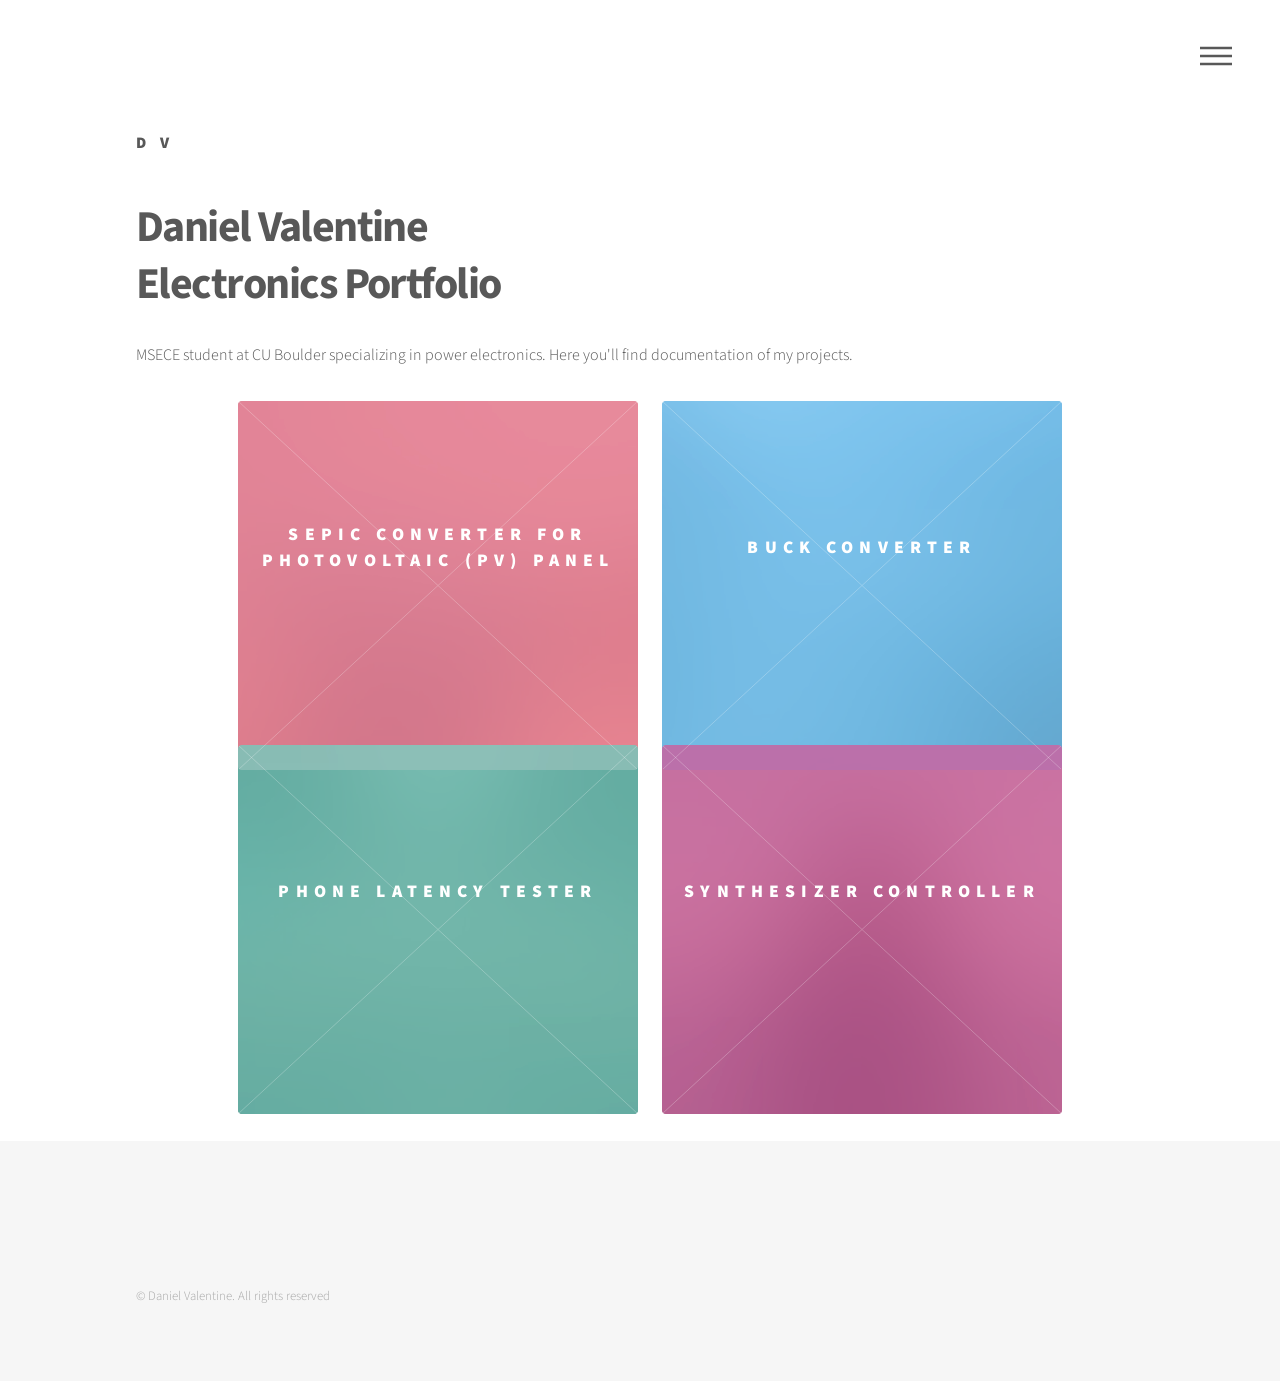
==== commit a64cb7c3: "Update index.html" ====
--- a/index.html
+++ b/index.html
@@ -57,7 +57,7 @@
 							<a href="buck.html">
 								<h2>Buck Converter</h2>
 								<div class="content">
-									<p>LM22676-based Buck Converter. <b>24V→5-7.5V at 1.5A.</p>
+									<p>LM22676-based Buck Converter. 24V→5-7.5V at 1.5A.</p>
 								</div>
 							</a>
 						</article>
--- a/assets/css/main.css
+++ b/assets/css/main.css
@@ -3338,3 +3338,81 @@
     width: 100% !important;
     height: 300px !important;
 }
+.slideshow {
+    position: relative;
+    max-width: 700px;
+    margin: 0 auto 2em auto;
+}
+
+.slides {
+    position: relative;
+    width: 100%;
+    background: #000;
+    overflow: hidden;
+    border-radius: 6px;
+}
+
+
+.slide {
+    position: absolute;
+    top: 0;
+    left: 0;
+    width: 100%;
+    height: 100%;
+    object-fit: contain;
+    opacity: 0;
+    transition: opacity 0.4s ease;
+}
+
+.slide.active {
+    opacity: 1;
+    position: relative;
+}
+
+.slide-arrow {
+    position: absolute;
+    top: 50%;
+    transform: translateY(-50%);
+    background: rgba(0,0,0,0.5);
+    color: #fff;
+    border: none;
+    padding: 0.6em 0.9em;
+    cursor: pointer;
+    font-size: 1.1em;
+    border-radius: 4px;
+}
+
+.slide-arrow.prev { left: 10px; }
+.slide-arrow.next { right: 10px; }
+
+.slide-dots {
+    text-align: center;
+    margin-top: 0.8em;
+}
+
+.slide-dot {
+    display: inline-block;
+    width: 10px;
+    height: 10px;
+    border-radius: 50%;
+    background: #ccc;
+    margin: 0 5px;
+    cursor: pointer;
+}
+
+.slide-dot.active {
+    background: #555;
+}
+.video-container {
+    position: relative;
+    width: 100%;
+    max-width: 700px;
+    margin: 0 auto 2em auto;
+    aspect-ratio: 16 / 9;
+}
+
+.video-container iframe {
+    width: 100%;
+    height: 100%;
+    border-radius: 6px;
+}
